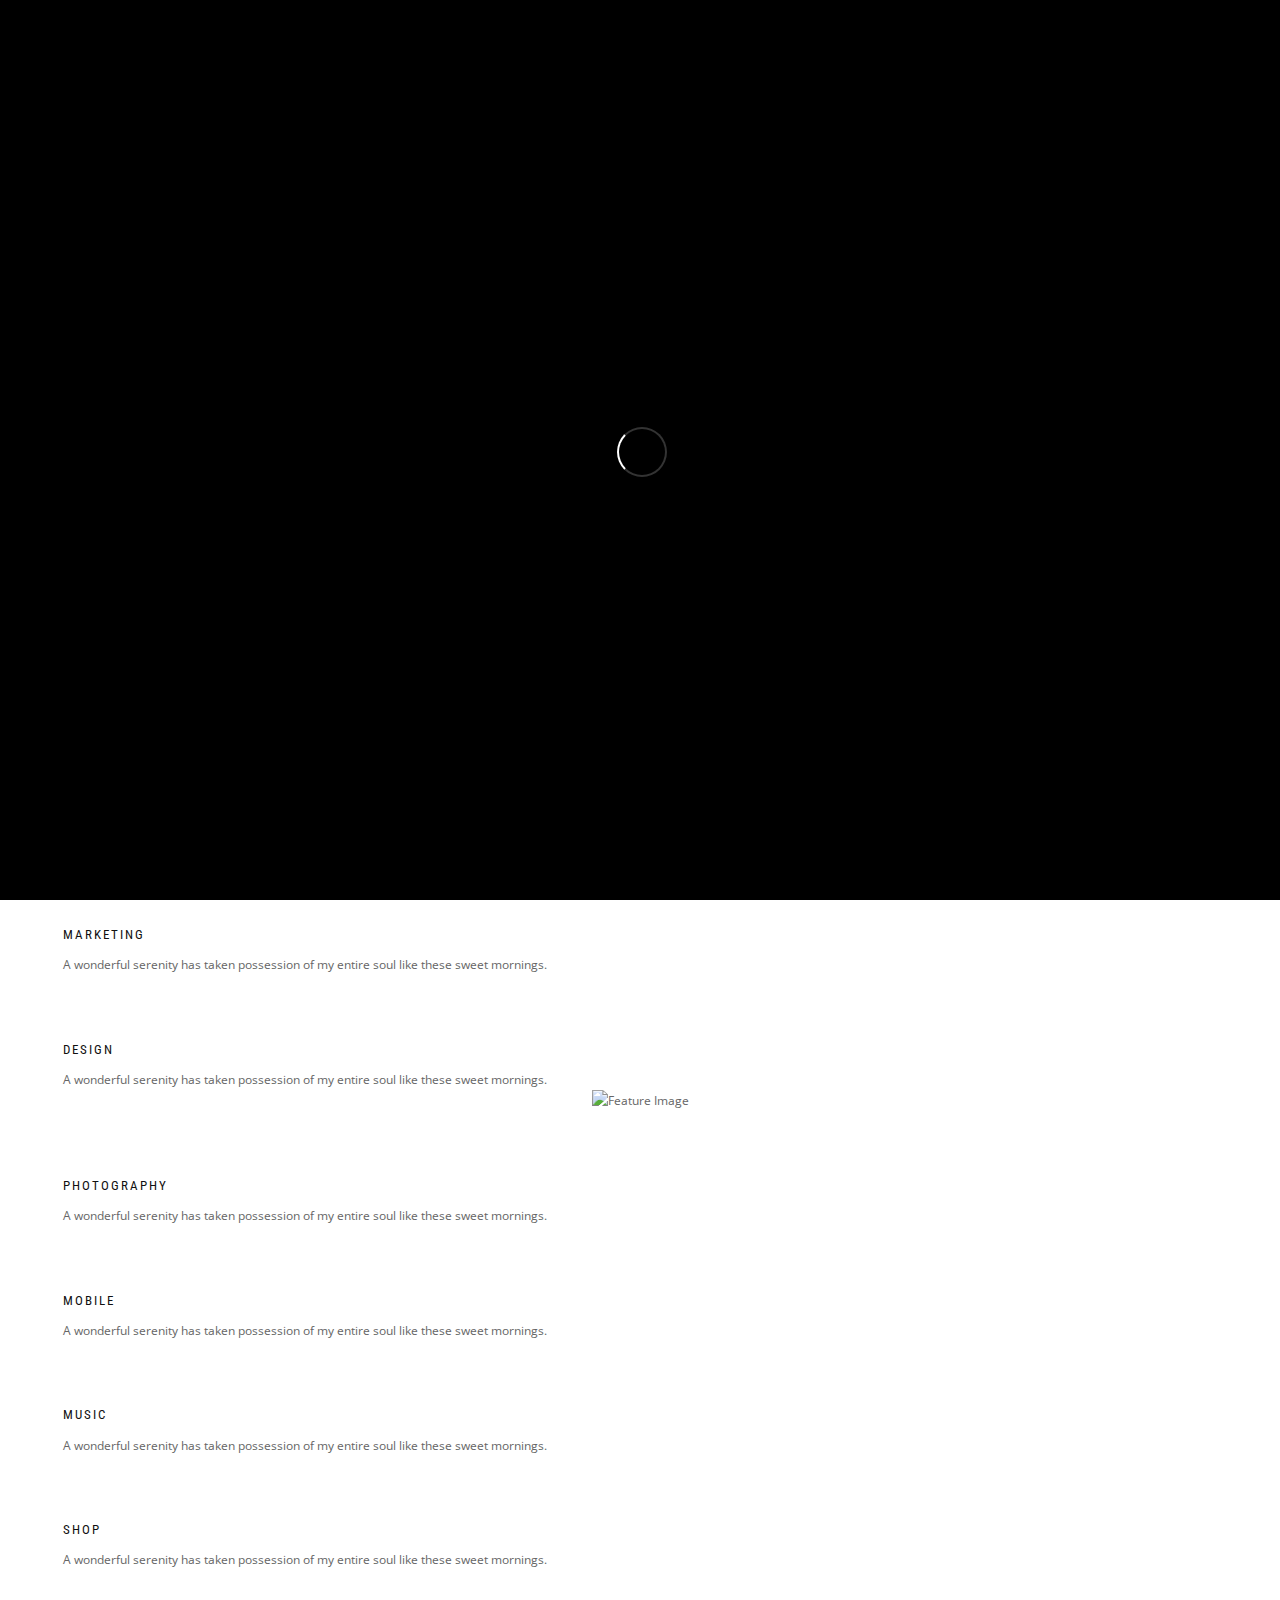
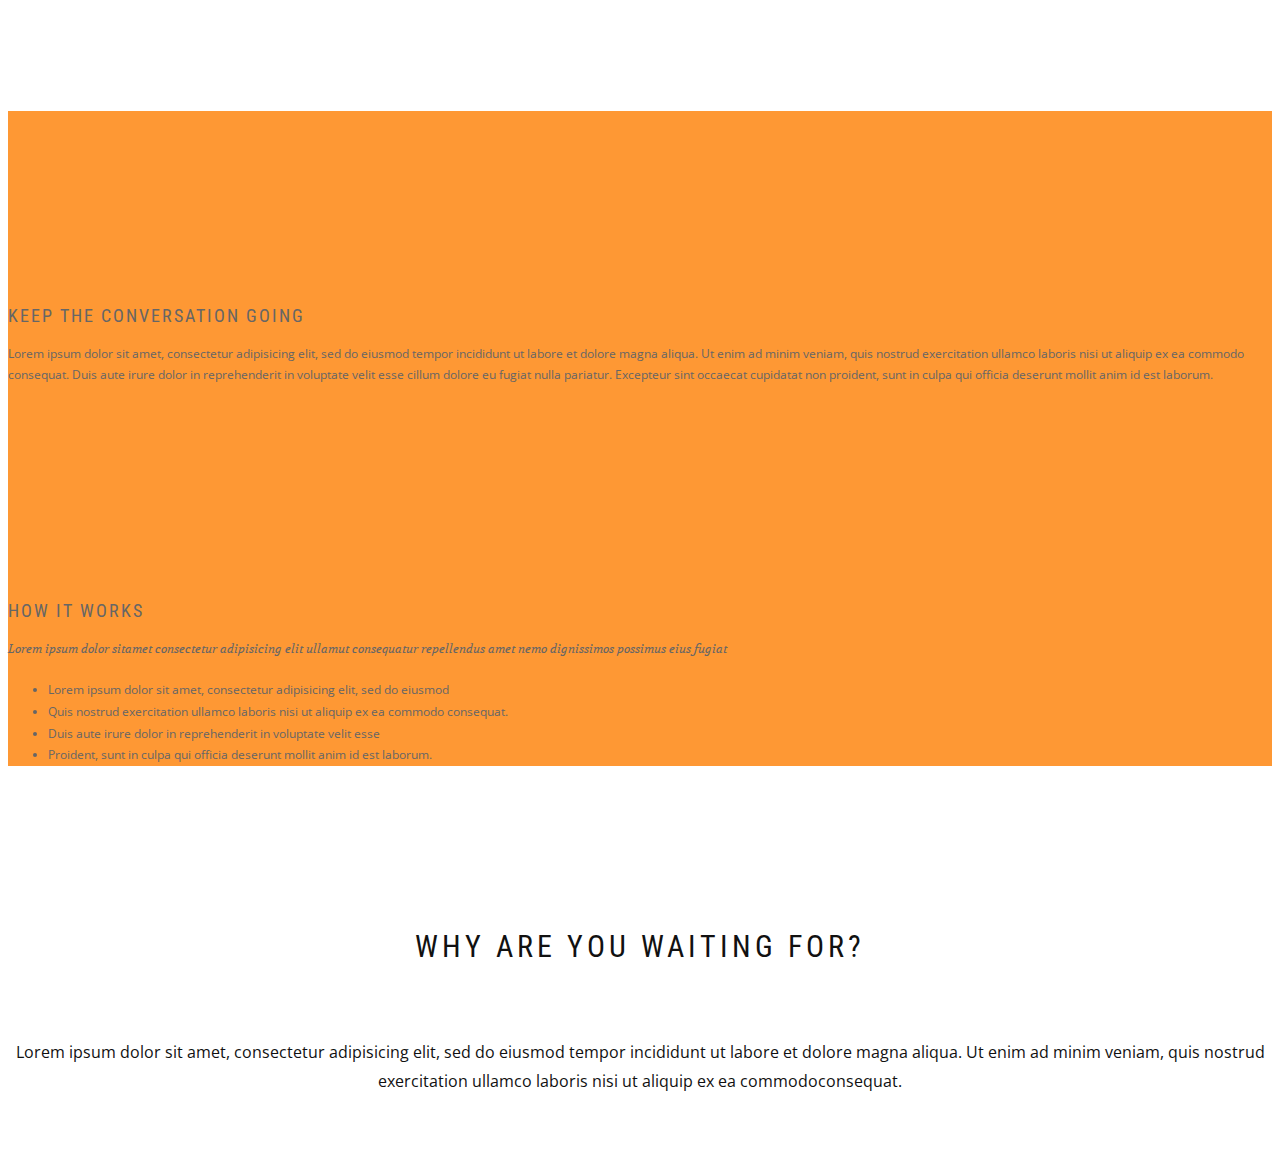
==== index.html @ 16efe8aa "Fix javascript errors and redirect to buying history" ====
<!DOCTYPE html>
<html lang="en-US" dir="ltr">
<head>
  <meta charset="utf-8">
  <meta http-equiv="X-UA-Compatible" content="IE=edge">
  <meta name="viewport" content="width=device-width, initial-scale=1">
  <title>Venture iO</title>

  <link href="assets/lib/bootstrap/dist/css/bootstrap.min.css" rel="stylesheet">
  <!-- Template specific stylesheets-->
  <link href="https://fonts.googleapis.com/css?family=Roboto+Condensed:400,700" rel="stylesheet">
  <link href="https://fonts.googleapis.com/css?family=Volkhov:400i" rel="stylesheet">
  <link href="https://fonts.googleapis.com/css?family=Open+Sans:300,400,600,700,800" rel="stylesheet">
  <link href="assets/lib/animate.css/animate.css" rel="stylesheet">
  <link href="assets/lib/components-font-awesome/css/font-awesome.min.css" rel="stylesheet">
  <link href="assets/lib/et-line-font/et-line-font.css" rel="stylesheet">
  <link href="assets/lib/flexslider/flexslider.css" rel="stylesheet">
  <link href="assets/lib/owl.carousel/dist/assets/owl.carousel.min.css" rel="stylesheet">
  <link href="assets/lib/owl.carousel/dist/assets/owl.theme.default.min.css" rel="stylesheet">
  <link href="assets/lib/magnific-popup/dist/magnific-popup.css" rel="stylesheet">
  <link href="assets/lib/simple-text-rotator/simpletextrotator.css" rel="stylesheet">
  <!-- Main stylesheet and color file-->
  <link href="assets/css/style.css" rel="stylesheet">
</head>
<body data-spy="scroll" data-target=".onpage-navigation" data-offset="60">
<main>
  <div class="page-loader">
    <div class="loader">Loading...</div>
  </div>
  <nav class="navbar navbar-custom navbar-fixed-top navbar-transparent" role="navigation">
    <div class="container">
      <div class="navbar-header">
        <button class="navbar-toggle" type="button" data-toggle="collapse" data-target="#custom-collapse"><span class="sr-only">Toggle navigation</span><span class="icon-bar"></span><span class="icon-bar"></span><span class="icon-bar"></span></button><a class="navbar-brand" href="index.html">TAC</a>
      </div>
      <div class="collapse navbar-collapse" id="custom-collapse">
        <ul class="nav navbar-nav navbar-right">
          <li class="dropdown"><a class="dropdown-toggle" href="buyingHistory.html">Login</a></li>
        </ul>
      </div>
    </div>
  </nav>
  <section class="home-section home-fade home-full-height bg-dark-60 landing-header" id="home">
    <div class="titan-caption">
      <div class="caption-content">
        <div class="container">
          <div class="font-alt mb-30 titan-title-size-4">The Awesome Company</div>
          <div class="font-alt">We are on the right track baby<br>We were born this way!</div>
          <div class="font-alt mt-30 download-btn"><a class="btn btn-border-w btn-circle" href="#"><i class="icon-download"></i> Download App</a></div>
          <div class="text-center app">
            <div class="btn-group mt-30"><a class="btn btn-border-w btn-circle" href="#"><i class="fa fa-android"></i> Play Store</a><a class="btn btn-border-w btn-circle" href="#"><i class="fa fa-apple"></i> App Store</a></div>
          </div>
        </div>
      </div>
    </div>
  </section>
  <div class="container">

  </div>
  <div class="main">
    <section class="module" id="alt-features">
      <div class="container">
        <div class="row">
          <div class="col-sm-6 col-sm-offset-3">
            <h2 class="module-title font-alt">Our features</h2>
            <div class="module-subtitle font-serif">A wonderful serenity has taken possession of my entire soul, like these sweet mornings of spring which I enjoy with my whole heart.</div>
          </div>
        </div>
        <div class="row">
          <div class="col-sm-6 col-md-3 col-lg-3">
            <div class="alt-features-item">
              <div class="alt-features-icon"><span class="icon-strategy"></span></div>
              <h3 class="alt-features-title font-alt">Branding</h3>A wonderful serenity has taken possession of my entire soul like these sweet mornings.
            </div>
            <div class="alt-features-item">
              <div class="alt-features-icon"><span class="icon-tools-2"></span></div>
              <h3 class="alt-features-title font-alt">Development</h3>A wonderful serenity has taken possession of my entire soul like these sweet mornings.
            </div>
            <div class="alt-features-item">
              <div class="alt-features-icon"><span class="icon-target"></span></div>
              <h3 class="alt-features-title font-alt">Marketing</h3>A wonderful serenity has taken possession of my entire soul like these sweet mornings.
            </div>
            <div class="alt-features-item">
              <div class="alt-features-icon"><span class="icon-tools"></span></div>
              <h3 class="alt-features-title font-alt">Design</h3>A wonderful serenity has taken possession of my entire soul like these sweet mornings.
            </div>
          </div>
          <div class="col-md-6 col-lg-6 hidden-xs hidden-sm">
            <div class="alt-services-image align-center"><img src="assets/images/landing/feature.png" alt="Feature Image"></div>
          </div>
          <div class="col-sm-6 col-md-3 col-lg-3">
            <div class="alt-features-item">
              <div class="alt-features-icon"><span class="icon-camera"></span></div>
              <h3 class="alt-features-title font-alt">Photography</h3>A wonderful serenity has taken possession of my entire soul like these sweet mornings.
            </div>
            <div class="alt-features-item">
              <div class="alt-features-icon"><span class="icon-mobile"></span></div>
              <h3 class="alt-features-title font-alt">Mobile</h3>A wonderful serenity has taken possession of my entire soul like these sweet mornings.
            </div>
            <div class="alt-features-item">
              <div class="alt-features-icon"><span class="icon-linegraph"></span></div>
              <h3 class="alt-features-title font-alt">Music</h3>A wonderful serenity has taken possession of my entire soul like these sweet mornings.
            </div>
            <div class="alt-features-item">
              <div class="alt-features-icon"><span class="icon-basket"></span></div>
              <h3 class="alt-features-title font-alt">Shop</h3>A wonderful serenity has taken possession of my entire soul like these sweet mornings.
            </div>
          </div>
        </div>
      </div>
    </section>
    <section class="colored">
      <div class="container">
        <div class="row landing-image-text">
          <div class="col-sm-6 col-sm-push-6"><img class="center-block" src="" alt=""></div>
          <div class="col-sm-6 col-sm-pull-6">
            <h2 class="font-alt">Keep the conversation going</h2>
            <p>Lorem ipsum dolor sit amet, consectetur adipisicing elit, sed do eiusmod tempor incididunt ut labore et dolore magna aliqua. Ut enim ad minim veniam, quis nostrud exercitation ullamco laboris nisi ut aliquip ex ea commodo consequat. Duis aute irure dolor in reprehenderit in voluptate velit esse cillum dolore eu fugiat nulla pariatur. Excepteur sint occaecat cupidatat non proident, sunt in culpa qui officia deserunt mollit anim id est laborum.</p>
          </div>
        </div>
        <div class="row landing-image-text">
          <div class="col-sm-6"><img class="center-block" src="" alt=""></div>
          <div class="col-sm-6">
            <h2 class="font-alt">How it works</h2>
            <p class="font-serif">Lorem ipsum dolor sitamet consectetur adipisicing elit ullamut consequatur repellendus amet nemo dignissimos possimus eius fugiat</p>
            <ul>
              <li>Lorem ipsum dolor sit amet, consectetur adipisicing elit, sed do eiusmod</li>
              <li>Quis nostrud exercitation ullamco laboris nisi ut aliquip ex ea commodo consequat.</li>
              <li>Duis aute irure dolor in reprehenderit in voluptate velit esse</li>
              <li>Proident, sunt in culpa qui officia deserunt mollit anim id est laborum.</li>
          </div>
        </div>
      </div>
    </section>
    <section class="module download pb-0">
      <div class="container text-center">
        <h2 class="module-title font-alt">Why are you waiting for?</h2>
        <div class="row">
          <div class="col-md-6 col-md-offset-3">
            <p class="module-subtitle">Lorem ipsum dolor sit amet, consectetur adipisicing elit, sed do eiusmod tempor incididunt ut labore et dolore magna aliqua. Ut enim ad minim veniam, quis nostrud exercitation ullamco laboris nisi ut aliquip ex ea commodoconsequat.</p>
          </div>
        </div>
      </div>
    </section>
  </div>
  <div class="scroll-up"><a href="#totop"><i class="fa fa-angle-double-up"></i></a></div>
</main>
<!--
JavaScripts
=============================================
-->
<script src="assets/lib/jquery/dist/jquery.js"></script>
<script src="assets/lib/bootstrap/dist/js/bootstrap.min.js"></script>
<script src="assets/lib/wow/dist/wow.js"></script>
<script src="assets/lib/jquery.mb.ytplayer/dist/jquery.mb.YTPlayer.js"></script>
<script src="assets/lib/isotope/dist/isotope.pkgd.js"></script>
<script src="assets/lib/imagesloaded/imagesloaded.pkgd.js"></script>
<script src="assets/lib/flexslider/jquery.flexslider.js"></script>
<script src="assets/lib/owl.carousel/dist/owl.carousel.min.js"></script>
<script src="assets/lib/smoothscroll.js"></script>
<script src="assets/lib/magnific-popup/dist/jquery.magnific-popup.js"></script>
<script src="assets/lib/simple-text-rotator/jquery.simple-text-rotator.min.js"></script>
<script src="assets/js/plugins.js"></script>
<script src="assets/js/main.js"></script>
<script src="assets/js/downloadButton.js"></script>
</body>
</html>
---- assets/css/style.css ----
/*--------------------------------------------------------------
	Common
--------------------------------------------------------------*/
html {
  overflow-y: scroll;
  overflow-x: hidden;
  -ms-overflow-style: scrollbar;
}

body {
  background: #fff;
  font: 400 12px/1.8 "Open Sans", sans-serif;
  color: #666;
  -webkit-font-smoothing: antialiased;
}

img {
  max-width: 100%;
  height: auto;
}

iframe {
  border: 0;
}

.align-center {
  text-align: center;
}

.align-left {
  text-align: left !important;
}

.position-relative {
  position: relative;
}

.leftauto {
  right: 0 !important;
  left: auto !important;
}

/* Transition elsements */
a,
.btn {
  transition: all 0.125s ease-in-out 0s;
}

.client-logo,
.gallery-caption,
.gallery-image:after,
.gallery-image img,
.price-table,
.team-detail,
.team-image:after,
.work-caption,
.work-image > img,
.work-image:after,
.post-thumbnail,
.post-video,
.post-images-slider {
  transition: all 0.3s ease-in-out 0s;
}

/* Reset box-shadow */
.btn,
.well,
.panel,
.progress,
.form-control,
.form-control:hover,
.form-control:focus,
.navbar-custom .dropdown-menu {
  box-shadow: none;
}

/* Reset border-radius */
.well,
.label,
.alert,
.progress,
.form-control,
.modal-content,
.panel-heading,
.panel-group .panel,
.nav-tabs > li > a,
.nav-pills > li > a {
  border-radius: 2px;
}

.pr-remove {
  /*vertical-align: middle !important;*/
  text-align: center;
}

.examples {
  border-radius: 2px;
  padding: 7px 5px;
  margin: 0 0 40px;
}

.examples.bg-dark {
  background: #333;
  border: 0;
}

.et-icons .box1 {
  border: 1px solid #e5e5e5;
  display: block;
  width: 25%;
  float: left;
  padding: 0;
  font-size: 13px;
  margin: -1px 0 0 -1px;
}

.et-icons .box1 > span {
  display: inline-block;
  border-right: 1px solid #e5e5e5;
  min-width: 60px;
  min-height: 60px;
  text-align: center;
  line-height: 60px;
  font-size: 28px;
  margin-right: 5px;
}

.fa-icons > div {
  padding: 0;
  border: 1px solid #e5e5e5;
  margin: -1px 0 0 -1px;
  font-size: 13px;
}

.fa-icons > div > i {
  display: inline-block;
  margin-right: 5px;
  min-width: 40px;
  min-height: 40px;
  border-right: 1px solid #f1f1f1;
  line-height: 40px;
  text-align: center;
  font-size: 14px;
}

.help-block ul {
  list-style: none;
  padding: 0;
  margin: 0;
}

/* Sections */
.navbar-custom + .main {
  margin-top: 50px;
}

.main {
  position: relative;
  background-color: #fff;
  z-index: 1;
}

.module,
.module-small {
  position: relative;
  padding: 140px 0;
  background-repeat: no-repeat;
  background-position: 50% 50%;
  background-size: cover;
}

/* Module header */
.module-small {
  padding: 70px 0;
}

.module-extra-small {
  padding: 25px 0px;
}

.module-medium {
  padding: 75px 0px;
}

.holder-w {
  position: relative;
  display: table-cell;
  vertical-align: middle;
  height: 1px;
  width: 50%;
}

.holder-w:before {
  border-top: 1px solid #eaeaea;
  position: relative;
  display: block;
  content: "";
  top: 1px;
  height: 1px;
  width: 100%;
}

/* Sections dividers */
.divider-w {
  border-top: 1px solid #eaeaea;
  margin: 0;
}

.divider-d {
  border-top: 1px solid #202020;
  margin: 0;
}

/* Half-image */
.side-image {
  position: absolute;
  height: 100%;
  background-repeat: no-repeat;
  background-position: 50% 50%;
  background-size: cover;
}

.side-image-text {
  background: #fff;
  border-top: 1px solid #e5e5e5;
  border-bottom: 1px solid #e5e5e5;
  padding: 140px 60px 140px;
}

/* Dark background */
.bg-dark,
.bg-dark-30,
.bg-dark-60,
.bg-dark-90,
.bg-dark .module-title,
.bg-dark-30 .module-title,
.bg-dark-60 .module-title,
.bg-dark-90 .module-title,
.bg-dark .module-subtitle,
.bg-dark-30 .module-subtitle,
.bg-dark-60 .module-subtitle,
.bg-dark-90 .module-subtitle,
.bg-dark .alt-module-subtitle h5,
.bg-dark-30 .alt-module-subtitle h5,
.bg-dark-60 .alt-module-subtitle h5,
.bg-dark-90 .alt-module-subtitle h5 {
  color: #fff;
}

.bg-dark {
  background: #111;
}

.bg-dark-30:before {
  position: absolute;
  background: rgba(2, 2, 2, 0.4);
  content: " ";
  height: 100%;
  width: 100%;
  left: 0;
  top: 0;
}

.bg-dark-60:before {
  position: absolute;
  background: rgba(34, 34, 34, 0.8);
  content: " ";
  height: 100%;
  width: 100%;
  left: 0;
  top: 0;
}

.bg-dark-90:before {
  position: absolute;
  background: rgba(34, 34, 34, 0.9);
  content: " ";
  height: 100%;
  width: 100%;
  left: 0;
  top: 0;
}

.bg-gradient:before {
  position: absolute;
  background: url([data-uri]);
  /* FF3.6+ */
  /* Chrome,Safari4+ */
  /* Chrome10+,Safari5.1+ */
  /* Opera 11.10+ */
  /* IE10+ */
  background: linear-gradient(to bottom, rgba(40, 115, 113, 0.57) 25%, rgba(115, 54, 31, 0.67) 75%);
  /* W3C */
  filter: progid:DXImageTransform.Microsoft.gradient( startColorstr='#00ffffff', endColorstr='#000000',GradientType=0 );
  /* IE6-8 */
  content: " ";
  height: 100%;
  width: 100%;
  left: 0;
  top: 0;
}

.bg-light {
  background: #f6f6f6;
}

.parallax-bg {
  background-attachment: fixed;
  background-size: cover;
}

/* Vertical margin, padding */
.p-0 {
  padding: 0 !important;
}

.pt-0 {
  padding-top: 0 !important;
}

.pt-10 {
  padding-top: 10px !important;
}

.pt-20 {
  padding-top: 20px !important;
}

.pt-30 {
  padding-top: 30px !important;
}

.pt-40 {
  padding-top: 40px !important;
}

.pt-50 {
  padding-top: 50px !important;
}

.pt-140 {
  padding-top: 140px !important;
}

.pb-0 {
  padding-bottom: 0 !important;
}

.pb-10 {
  padding-bottom: 10px !important;
}

.pb-20 {
  padding-bottom: 20px !important;
}

.pb-30 {
  padding-bottom: 30px !important;
}

.pb-40 {
  padding-bottom: 40px !important;
}

.pb-50 {
  padding-bottom: 50px !important;
}

.pb-140 {
  padding-bottom: 140px !important;
}

.m-0 {
  margin: 0 !important;
}

.mt-0 {
  margin-top: 0 !important;
}

.mt-10 {
  margin-top: 10px !important;
}

.mt-20 {
  margin-top: 20px !important;
}

.mt-30 {
  margin-top: 30px !important;
}

.mt-40 {
  margin-top: 40px !important;
}

.mt-50 {
  margin-top: 50px !important;
}

.mt-60 {
  margin-top: 60px !important;
}

.mt-70 {
  margin-top: 70px !important;
}

.mt-80 {
  margin-top: 80px !important;
}

.mb-0 {
  margin-bottom: 0 !important;
}

.mb-10 {
  margin-bottom: 10px !important;
}

.mb-20 {
  margin-bottom: 20px !important;
}

.mb-30 {
  margin-bottom: 30px !important;
}

.mb-40 {
  margin-bottom: 40px !important;
}

.mb-50 {
  margin-bottom: 50px !important;
}

.mb-60 {
  margin-bottom: 60px !important;
}

.mb-70 {
  margin-bottom: 70px !important;
}

.mb-80 {
  margin-bottom: 80px !important;
}

@media only screen and (max-width: 991px) {
  .mt-sm-0 {
    margin-top: 0 !important;
  }
  .mt-sm-10 {
    margin-top: 10px !important;
  }
  .mt-sm-20 {
    margin-top: 20px !important;
  }
  .mt-sm-30 {
    margin-top: 30px !important;
  }
  .mt-sm-40 {
    margin-top: 40px !important;
  }
  .mt-sm-50 {
    margin-top: 50px !important;
  }
  .mt-sm-60 {
    margin-top: 60px !important;
  }
  .mt-sm-70 {
    margin-top: 70px !important;
  }
  .mt-sm-80 {
    margin-top: 80px !important;
  }
  .mb-sm-0 {
    margin-bottom: 0 !important;
  }
  .mb-sm-10 {
    margin-bottom: 10px !important;
  }
  .mb-sm-20 {
    margin-bottom: 20px !important;
  }
  .mb-sm-30 {
    margin-bottom: 30px !important;
  }
  .mb-sm-40 {
    margin-bottom: 40px !important;
  }
  .mb-sm-50 {
    margin-bottom: 50px !important;
  }
  .mb-sm-60 {
    margin-bottom: 60px !important;
  }
  .mb-sm-70 {
    margin-bottom: 70px !important;
  }
  .mb-sm-80 {
    margin-bottom: 80px !important;
  }
}

@media only screen and (max-width: 767px) {
  .mt-xs-0 {
    margin-top: 0 !important;
  }
  .mt-xs-10 {
    margin-top: 10px !important;
  }
  .mt-xs-20 {
    margin-top: 20px !important;
  }
  .mt-xs-30 {
    margin-top: 30px !important;
  }
  .mt-xs-40 {
    margin-top: 40px !important;
  }
  .mt-xs-50 {
    margin-top: 50px !important;
  }
  .mt-xs-60 {
    margin-top: 60px !important;
  }
  .mt-xs-70 {
    margin-top: 70px !important;
  }
  .mt-xs-80 {
    margin-top: 80px !important;
  }
  .mb-xs-0 {
    margin-bottom: 0 !important;
  }
  .mb-xs-10 {
    margin-bottom: 10px !important;
  }
  .mb-xs-20 {
    margin-bottom: 20px !important;
  }
  .mb-xs-30 {
    margin-bottom: 30px !important;
  }
  .mb-xs-40 {
    margin-bottom: 40px !important;
  }
  .mb-xs-50 {
    margin-bottom: 50px !important;
  }
  .mb-xs-60 {
    margin-bottom: 60px !important;
  }
  .mb-xs-70 {
    margin-bottom: 70px !important;
  }
  .mb-xs-80 {
    margin-bottom: 80px !important;
  }
}

/* Scroll to top */
.scroll-up {
  position: fixed;
  display: none;
  bottom: 7px;
  right: 7px;
  z-index: 999;
}

.scroll-up a {
  background: #fff;
  display: block;
  height: 30px;
  width: 30px;
  text-align: center;
  line-height: 28px;
  font-size: 20px;
  color: #000;
  opacity: 0.6;
  border-radius: 15px;
}

.scroll-up a:hover,
.scroll-up a:active {
  opacity: 1;
  color: #000;
  font-size: 30px;
}

/* Video */
.video-controls-box {
  position: absolute !important;
  bottom: 40px;
  left: 0;
  width: 100%;
  z-index: 1;
}

.video-controls-box a {
  display: inline-block;
  color: #fff;
  margin: 0 5px 0 0;
}

/* Landing Page */
.landing-reason:before {
  position: absolute;
  content: " ";
  width: 100%;
  height: 100%;
  left: 0;
  top: 0;
  background-color: rgba(66, 26, 107, 0.9);
}

.landing-reason {
  color: #fff;
  font-size: 13px;
}

.landing-image-text {
  padding-top: 70px;
  padding-bottom: 0px;
}

.landing-image-text h2 {
  margin-top: 100px;
  margin-bottom: 15px;
}

.landing-screenshot:before {
  position: absolute;
  content: " ";
  width: 100%;
  height: 100%;
  left: 0;
  top: 0;
  background-color: rgba(0, 138, 177, 0.8);
}

.alert i {
  margin-right: 5px;
}

/*--------------------------------------------------------------
	Buttons
--------------------------------------------------------------*/
.btn {
  border-radius: 0;
  font-family: "Roboto Condensed", sans-serif;
  text-transform: uppercase;
  letter-spacing: 2px;
  font-size: 11px;
  padding: 8px 37px;
}

.btn.active.focus,
.btn.active:focus,
.btn.focus,
.btn:active.focus,
.btn:active:focus,
.btn:focus {
  outline: 0;
}

.btn.btn-round {
  border-radius: 2px;
}

.btn.btn-circle {
  border-radius: 30px;
}

.btn.btn-w {
  background: rgba(255, 255, 255, 0.8);
  color: #111;
}

.btn.btn-w:hover,
.btn.btn-w:focus {
  background: white;
  color: #111;
}

.btn.btn-g {
  background: #e5e5e5;
  color: #111;
}

.btn.btn-g:hover,
.btn.btn-g:focus {
  background: #d8d8d8;
  color: #111;
}

.btn.btn-border-w {
  background: transparent;
  border: 1px solid rgba(255, 255, 255, 0.75);
  color: #fff;
}

.btn.btn-border-w:hover,
.btn.btn-border-w:focus {
  background: #fff;
  border-color: transparent;
  color: #111;
}

.btn.btn-d {
  background: rgba(17, 17, 17, 0.8);
  color: #fff;
}

.btn.btn-d:hover,
.btn.btn-d:focus {
  background: #111111;
}

.btn.btn-b {
  background: #111111;
  color: #fff;
}

.btn.btn-b:hover,
.btn.btn-b:focus {
  background: rgba(17, 17, 17, 0.8);
}

.btn-border-d {
  background: transparent;
  border: 1px solid #111111;
  color: #111;
}

.btn.btn-border-d:hover,
.btn.btn-border-d:focus {
  background: #111111;
  color: #fff;
}

.btn.btn-font-w {
  background: rgba(255, 255, 255, 0.8);
  color: #fff;
}

.btn.btn-font-w:hover {
  background: #fff;
  color: #111;
}

/* Buttons size */
.btn.btn-lg {
  padding: 12px 45px;
  font-size: 13px;
}

.btn.btn-sm {
  padding: 6px 25px;
  font-size: 10px;
  letter-spacing: 1px;
}

.btn.btn-xs {
  padding: 4px 19px;
  font-size: 10px;
  letter-spacing: 0;
}

.btn-list .btn {
  margin: 5px 0;
}

.search-btn {
  position: absolute;
  background: transparent;
  border: none;
  overflow: hidden;
  top: 50%;
  right: 1px;
  width: 42px;
  height: 40px;
  line-height: 38px;
  font-size: 14px;
  outline: none;
  color: #999;
  margin-top: -20px;
}

.image-button {
  margin: 0px 5px;
}

/*--------------------------------------------------------------
	Forms
--------------------------------------------------------------*/
/* Selection */
::-moz-selection {
  background: #000;
  color: #fff;
}

::-webkit-selection {
  background: #000;
  color: #fff;
}

::selection {
  background: #000;
  color: #fff;
}

/* Forms common style */
.form-control {
  font-family: "Roboto Condensed", sans-serif;
  text-transform: uppercase;
  letter-spacing: 2px;
  font-size: 11px;
  height: 33px;
  border: 1px solid #EAEAEA;
  border-radius: 2px;
  transition: all 0.4s ease-in-out 0s;
}

.form-control:focus {
  border-color: #CACACA;
}

/* Forms size */
.input-lg,
.form-horizontal .form-group-lg .form-control {
  height: 43px;
  font-size: 13px;
}

.input-sm, .form-horizontal .form-group-sm .form-control {
  height: 29px;
  font-size: 10px;
}

.rqst-form {
  margin-top: 27px;
}

.rqst-form .btn {
  margin-top: 5px;
}

.input-group-addon {
  border: 1px solid #e4e4e4 !important;
}

/*--------------------------------------------------------------
	Typography
--------------------------------------------------------------*/
a {
  color: #111;
}

a:hover, a:focus {
  text-decoration: none;
  color: #aaa;
  outline: 0;
}

.bg-dark a {
  color: #aaa;
}

.bg-dark a:hover, .bg-dark a:focus {
  color: #fff;
}

h1, h2, h3, h4, h5, h6 {
  line-height: 1.4;
  font-weight: 400;
}

p, ol, ul, blockquote {
  margin: 0 0 20px;
}

blockquote {
  border: 0;
  font-style: italic;
  font-size: 15px;
  padding: 0;
}

.font-alt {
  font-family: "Roboto Condensed", sans-serif;
  text-transform: uppercase;
  letter-spacing: 2px;
}

.font-serif {
  font-family: Volkhov, "Times New Roman", sans-serif;
  font-style: italic;
}

.large-text {
  font-size: 24px !important;
}

.rotate {
  text-shadow: none !important;
}

.module-title {
  position: relative;
  letter-spacing: 4px;
  text-align: center;
  font-weight: 400;
  font-size: 30px;
  color: #111;
  margin: 0 0 70px;
}

.module-subtitle {
  text-align: center;
  font-size: 16px;
  color: #111;
  margin-bottom: 70px;
}

.module-icon {
  text-align: center;
  font-size: 32px;
  margin-bottom: 20px;
}

.module-title + .module-subtitle {
  margin-top: -35px;
}

/* Restaurant module header */
.alt-module-subtitle {
  display: table;
}

.alt-module-subtitle h5 {
  display: table-cell;
  white-space: pre;
  padding: 0 8px;
  color: #111;
}

/* Finance case study header */
.finance-image-content {
  border: 1px solid #e5e5e5;
  padding: 60px 0px;
}

.finance-image-content .module-title {
  margin-bottom: 20px;
}

.finance-image-content .alt-features-item {
  margin-top: 40px;
}

/* Landing Page */
.landing-reason .module-title {
  color: #e6af4b;
}

.landing-reason .module-title + .module-subtitle {
  margin-top: -60px;
  margin-bottom: 40px;
}

.free-trial {
  background-color: rgba(88, 20, 158, 0.9);
  color: #FFFFFF;
}

.free-trial .color-golden {
  color: #e6af4b;
}

/*  Special Portfolio Page  */
.special-portfolio-header-title {
  border: 1px solid rgba(255, 255, 255, 0.7);
  font-size: 50px;
  padding: 40px 0px;
  letter-spacing: 8px;
}

/*--------------------------------------------------------------
	Slider & Carousel
--------------------------------------------------------------*/
/* -------------------------------------------------------------------
General Styles - FlexSlider
------------------------------------------------------------------- */
.flex-direction-nav a,
.flex-control-nav > li > a {
  transition: all 0.3s ease-in-out 0s;
}

.flex-direction-nav a {
  position: absolute;
  display: block;
  height: 100%;
  width: 50%;
  top: 0;
  z-index: 10;
  overflow: hidden;
  opacity: 0;
  margin: 0;
}

.flex-direction-nav .flex-prev {
  opacity: 0;
  left: 0;
  cursor: url(../images/prev-light.png), e-resize;
}

.flex-direction-nav .flex-next {
  opacity: 0;
  right: 0;
  cursor: url(../images/next-light.png), e-resize;
}

.flex-control-nav {
  position: absolute;
  width: auto;
  left: 50%;
  bottom: 20px;
  z-index: 11;
  text-align: center;
  -webkit-transform: translateX(-50%);
  -ms-transform: translateX(-50%);
  transform: translateX(-50%);
}

.flex-control-nav > li {
  display: inline-block;
  margin: 5px 3px;
}

.flex-control-nav > li > a {
  background: transparent;
  border: 1px solid #fff;
  display: block;
  height: 6px;
  width: 6px;
  border-radius: 6px;
}

.flex-control-nav > li > a:hover,
.flex-control-nav > li > a.flex-active {
  background: #fff;
}

/* -------------------------------------------------------------------
Hero Slider
------------------------------------------------------------------- */
.hero-slider {
  margin: 0 !important;
}

.hero-slider .slides > li {
  display: none;
  -webkit-backface-visibility: hidden;
}

.hero-slider,
.hero-slider .flex-viewport {
  height: 100% !important;
  width: 100%;
  padding: 0;
  margin: 0;
}

.hero-slider .slides {
  height: 100% !important;
  transition-delay: 1s;
}

.hero-slider .flex-direction-nav a {
  width: 15%;
}

.hero-slider .slides li {
  background-size: cover;
  background-position: center center;
  background-repeat: no-repeat;
  height: 100% !important;
  width: 100%;
  padding: 0;
  margin: 0;
  -webkit-background-size: cover;
  -moz-background-size: cover;
  -o-background-size: cover;
}

/* Caption */
.titan-caption {
  position: relative;
  display: table;
  height: 100%;
  width: 70%;
  margin: 0 auto;
}

.titan-caption {
  position: relative;
  display: table;
  height: 100%;
  width: 100%;
  margin: 0 auto;
}

.caption-content {
  display: table-cell;
  vertical-align: middle;
  text-align: center;
}

/*
Photography Page Slider
*/
.photography-page .image-caption {
  bottom: 20px;
  position: absolute;
  width: 35%;
}

.photography-page .image-caption .caption-text {
  font-size: 24px;
  text-transform: capitalize;
  letter-spacing: 1px;
}

.photography-page .flex-control-nav {
  left: 80%;
  bottom: 20px;
  z-index: 11;
}

/* -------------------------------------------------------------------
General Styles - Owlcarousel
------------------------------------------------------------------- */
.owl-controls {
  margin-top: 40px;
}

.owl-pagination div {
  display: inline-block;
}

.owl-controls .owl-page span {
  background: transparent;
  border: 1px solid #111;
  display: block;
  height: 6px;
  width: 6px;
  margin: 0 3px 5px;
  border-radius: 6px;
  transition: all 0.3s ease-in-out 0s;
}

.owl-controls .owl-page.active span,
.owl-controls.clickable .owl-page:hover span {
  background: #111;
}

.owl-controls .owl-buttons > div {
  display: inline-block;
  margin: 5px;
  font-size: 14px;
  color: #111;
}

/*--------------------------------------------------------------
	Preloader
--------------------------------------------------------------*/
.page-loader {
  position: fixed;
  background: #000;
  bottom: 0;
  right: 0;
  left: 0;
  top: 0;
  z-index: 9998;
}

.loader {
  position: absolute;
  border-left: 2px solid #ffffff;
  border-top: 2px solid rgba(255, 255, 255, 0.2);
  border-right: 2px solid rgba(255, 255, 255, 0.2);
  border-bottom: 2px solid rgba(255, 255, 255, 0.2);
  height: 46px;
  width: 46px;
  left: 50%;
  top: 50%;
  margin: -23px 0 0 -23px;
  text-indent: -9999em;
  font-size: 10px;
  z-index: 9999;
  -webkit-animation: load 0.8s infinite linear;
  -moz-animation: load 0.8s infinite linear;
  ms-animation: load 0.8s infinite linear;
  o-animation: load 0.8s infinite linear;
  animation: load 0.8s infinite linear;
}

.loader,
.loader:after {
  border-radius: 50%;
  width: 46px;
  height: 46px;
}

@-webkit-keyframes load {
  0% {
    -webkit-transform: rotate(0deg);
    transform: rotate(0deg);
  }
  100% {
    -webkit-transform: rotate(360deg);
    transform: rotate(360deg);
  }
}

@keyframes load {
  0% {
    -webkit-transform: rotate(0deg);
    transform: rotate(0deg);
  }
  100% {
    -webkit-transform: rotate(360deg);
    transform: rotate(360deg);
  }
}

/*--------------------------------------------------------------
	Navbar
--------------------------------------------------------------*/
.navbar-custom {
  background-color: rgba(10, 10, 10, 0.3);
  border: 0;
  border-radius: 0;
  z-index: 1000;
  font-family: "Roboto Condensed", sans-serif;
  text-transform: uppercase;
  letter-spacing: 3px;
  font-size: 11px;
  transition: background, padding 0.4s ease-in-out 0s;
}

.navbar a {
  transition: color 0.125s ease-in-out 0s;
}

.navbar-custom .dropdown-menu {
  background: rgba(26, 26, 26, 0.9);
  border-radius: 0;
  border: 0;
  padding: 0;
  box-shadow: none;
}

.navbar-custom .navbar-brand {
  letter-spacing: 4px;
  font-weight: 400;
  font-size: 22px;
  color: #fff;
}

.navbar-custom .nav li > a {
  position: relative;
  color: rgba(255, 255, 255, 0.7);
}

.navbar-custom .dropdown-menu > li > a {
  border-bottom: 1px solid rgba(73, 71, 71, 0.15) !important;
  padding: 11px 15px;
  letter-spacing: 2px;
  color: #999;
}

.navbar-custom .dropdown-menu .dropdown-menu {
  border-left: 1px solid rgba(73, 71, 71, 0.15);
  left: 100%;
  right: auto;
  top: 0;
  margin-top: 0;
}

.navbar-custom .dropdown-menu.left-side .dropdown-menu {
  border: 0;
  border-right: 1px solid rgba(73, 71, 71, 0.15);
  right: 100%;
  left: auto;
}

.navbar-custom .nav > li > a:focus,
.navbar-custom .nav > li > a:hover,
.navbar-custom .nav .open > a,
.navbar-custom .nav .open > a:focus,
.navbar-custom .nav .open > a:hover,
.navbar-custom .dropdown-menu > li > a:focus,
.navbar-custom .dropdown-menu > li > a:hover {
  background: none;
  color: #fff;
}

.navbar-custom .dropdown-menu > li > a:hover {
  background: rgba(255, 255, 255, 0.1) !important;
}

.navbar-custom .dropdown-toggle:after {
  position: absolute;
  display: block;
  right: 0;
  top: 50%;
  margin-top: -6px;
  font: normal normal normal 14px/1 FontAwesome;
  font-size: 9px;
  content: "\f107";
  text-rendering: auto;
  -webkit-font-smoothing: antialiased;
  -moz-osx-font-smoothing: grayscale;
}

.navbar-custom .navbar-toggle .icon-bar {
  background: #fff;
}

.dropdown-menu {
  min-width: 180px;
  font-size: 11px;
}

.home-section {
  position: relative;
  background-color: #fff;
  background-repeat: no-repeat;
  background-position: center center;
  width: 100%;
  z-index: 0;
  background-size: cover;
}

.titan-title-size-1 {
  letter-spacing: 4px;
  font-size: 15px;
}

.titan-title-size-2 {
  line-height: 1.3;
  letter-spacing: 3px;
  font-size: 18px;
  opacity: .8;
}

.titan-title-size-3 {
  letter-spacing: 16px;
  font-size: 46px;
}

.titan-title-size-4 {
  letter-spacing: 24px;
  font-weight: 400;
  font-size: 48px;
}

/* Agency Page Header */
.agency-page-header:before {
  background: transparent;
}

/* About us Page Header */
.about-page-header:before {
  background: rgba(2, 2, 2, 0.2);
}

/* Service Page Header */
.service-page-header:before {
  background: rgba(2, 2, 2, 0.1);
}

/* Pricing Page Header */
.pricing-page-header {
  background-position: 40% 14%;
  background-repeat: no-repeat;
}

.pricing-page-header:before {
  background: rgba(2, 2, 2, 0.6);
}

/* Gallery Page Header */
.gallery-page-header {
  background-position: 50% 0%;
  background-repeat: no-repeat;
}

.gallery-page-header:before {
  background: rgba(2, 2, 2, 0.2);
}

/* Contact Page Header */
.contact-page-header {
  background-position: 13% 45%;
  background-repeat: no-repeat;
}

.contact-page-header:before {
  background: rgba(2, 2, 2, 0.5);
}

/* FAQ Page Header */
.faq-page-header:before {
  background: rgba(2, 2, 2, 0.15);
}

/* Blog Page Header */
.blog-page-header {
  background-position: 50% 24%;
  background-repeat: no-repeat;
}

.blog-page-header:before {
  background: rgba(2, 2, 2, 0.3);
}

/* Restaurant menu Page Header */
.restaurant-menu-bg:before {
  background: rgba(2, 2, 2, 0.4);
}

.restaurant-page-header:before {
  background: rgba(0, 0, 0, 0.45);
}

.restaurant-image-overlay:before {
  background-color: rgba(2, 2, 2, 0.25);
}

/* Portfolio Page Header */
.portfolio-page-header {
  background-position: 50% 50%;
}

.portfolio-page-header:before {
  background: rgba(45, 45, 45, 0.45);
}

/* Landing Page Header */
.landing-header:before {
  position: absolute;
  background: linear-gradient(to bottom, rgba(0, 138, 177, 0.80) 0%, rgba(254, 126, 1, 0.8) 80%);
  content: " ";
  height: 100%;
  width: 100%;
  left: 0;
  top: 0;
}

.banner-img {
  margin-top: -145px;
}

.shop-page-header:before {
  background: rgba(34, 34, 34, 0.3);
}

/*--------------------------------------------------------------
	Footer
--------------------------------------------------------------*/
.footer {
  padding: 10px 0;
}

.footer .copyright {
  margin: 0;
}

.footer .footer-social-links {
  text-align: right;
}

.footer .footer-social-links a {
  display: inline-block;
  padding: 0 6px;
}

/* -------------------------------------------------------------
Google map
------------------------------------------------------------- */
#map-section {
  position: relative;
  height: 450px;
  width: 100%;
}

#map {
  height: 100%;
  width: 100%;
}

#map img {
  max-width: none;
}

/*--------------------------------------------------------------
	Services & Features
--------------------------------------------------------------*/
.features-item {
  margin: 20px 0;
  text-align: center;
}

.features-icon,
.alt-features-icon {
  line-height: 1.2;
  font-size: 42px;
  color: #111;
}

.features-title,
.alt-features-title {
  text-transform: uppercase;
  letter-spacing: 2px;
  font-weight: 400;
  font-size: 14px;
  color: #111;
  margin: 16px 0 15px;
}

.alt-features-item {
  position: relative;
  padding-left: 55px;
  margin: 65px 0 0 0;
}

.alt-features-icon {
  position: absolute;
  height: 40px;
  width: 40px;
  left: 0;
  top: 0;
  text-align: center;
  line-height: 40px;
  font-size: 28px;
}

.alt-features-title {
  font-size: 13px;
  margin: 0 0 10px;
}

/* Content box */
.content-box {
  margin: 20px 0;
  text-align: center;
}

.content-box-title {
  font-weight: 400;
  font-size: 18px;
  color: #111;
  margin: 16px 0 15px;
}

/*--------------------------------------------------------------
	Team
--------------------------------------------------------------*/
.team-item {
  position: relative;
  text-align: center;
}

.team-image {
  position: relative;
  overflow: hidden;
}

.team-image img {
  width: 100%;
}

.team-image:after {
  position: absolute;
  background: transparent;
  content: " ";
  display: block;
  height: 100%;
  width: 100%;
  top: 0;
  left: 0;
  z-index: 1;
}

.team-detail {
  position: absolute;
  width: 100%;
  opacity: 0;
  bottom: 100%;
  left: 0;
  z-index: 2;
  text-align: center;
  font-size: 12px;
  color: #aaa;
  padding: 20px;
}

.team-detail h5 {
  font-size: 16px;
}

.team-detail p {
  font-size: 14px;
}

.team-social a {
  display: inline-block;
  color: #aaa;
  padding: 5px 6px;
}

.team-social a:hover {
  color: #FFF;
}

.team-descr {
  margin: 20px 0 0;
}

.team-name {
  font-size: 14px;
  color: #111;
}

.team-role {
  font-size: 11px;
  color: #aaa;
}

.team-item:hover .team-image:after {
  background: rgba(0, 0, 0, 0.6);
}

.team-item:hover .team-detail {
  opacity: 1;
  bottom: 50%;
  -webkit-transform: translateY(50%);
  -ms-transform: translateY(50%);
  transform: translateY(50%);
}

/*--------------------------------------------------------------
	Restaurant Menu
--------------------------------------------------------------*/
.menu {
  border-bottom: 1px dotted #e5e5e5;
  padding: 0 0 10px;
  margin: 0 0 20px;
}

.menu-title,
.menu-price {
  margin: 0 0 10px;
  font-size: 14px;
  color: #111;
}

.menu-price-detail {
  position: relative;
  text-align: right;
}

/*--------------------------------------------------------------
	Price Table
--------------------------------------------------------------*/
.price-table {
  background: #fff;
  border: 1px solid #eaeaea;
  padding: 25px 20px;
  margin: 15px 0 30px;
  border-radius: 2px;
  text-align: center;
}

.price-table:hover {
  border-color: #CACACA;
}

.price-table.best {
  margin: 0 0 30px;
}

.price-table .small {
  margin: 0;
}

.borderline {
  position: relative;
  background: #eaeaea;
  display: block;
  height: 1px;
  width: 100%;
  margin: 20px 0 15px;
}

.borderline:before {
  position: absolute;
  background: #eaeaea;
  content: "";
  bottom: -7px;
  left: 50%;
  height: 14px;
  width: 14px;
  -webkit-transform: rotate(45deg);
  -moz-transform: rotate(45deg);
  -ms-transform: rotate(45deg);
  -o-transform: rotate(45deg);
  margin-left: -7px;
}

.borderline:after {
  position: absolute;
  background: #fff;
  content: "";
  bottom: -5px;
  left: 50%;
  height: 16px;
  width: 16px;
  -webkit-transform: rotate(45deg);
  -moz-transform: rotate(45deg);
  -ms-transform: rotate(45deg);
  -o-transform: rotate(45deg);
  margin-left: -8px;
}

.price-table h4 {
  color: #111;
  margin: 0;
}

.price-table p.price {
  font-size: 60px;
  color: #111;
  padding: 0;
  margin: 0 0 0 -10px;
}

.price-table p.price span {
  display: inline-block;
  vertical-align: top;
  font-size: 16px;
  padding-top: 25px;
}

.price-details {
  list-style: none;
  padding: 0;
  margin: 0 0 23px;
}

.price-details li {
  padding: 7px 0;
}

.price-details li > span {
  text-decoration: line-through;
  color: #aaa;
}

/*--------------------------------------------------------------
	Fun fact
--------------------------------------------------------------*/
.count-item {
  text-align: center;
}

.count-icon {
  line-height: 1.2;
  font-size: 42px;
}

/*--------------------------------------------------------------
	Video Box
--------------------------------------------------------------*/
.video-box {
  text-align: center;
  padding: 40px 0;
}

.video-box-icon > a > i,
.video-box-icon > a > span {
  line-height: 1.8;
  font-size: 40px;
  color: #fff;
}

.video-title {
  letter-spacing: 4px;
  font-size: 30px;
  margin: 10px 0 0;
}

.video-subtitle {
  color: rgba(255, 255, 255, 0.5);
}

/*--------------------------------------------------------------
	Portfolio
--------------------------------------------------------------*/
/* Portfolio filter */
.filter {
  text-align: center;
  list-style: none;
  padding: 0;
  margin: 0 0 70px;
}

.filter > li {
  display: inline-block;
  padding: 0 0 10px;
  margin: 0 25px;
}

/* Portfolio grid */
.works-grid {
  list-style: none;
  padding: 0;
  margin: 0;
}

.works-grid.works-grid-gut {
  margin: 0 0 0 -10px;
}

.works-grid.works-grid-gut .work-item {
  padding: 0 0 10px 10px;
}

.work-item {
  width: 50%;
  float: left;
  margin: 0;
}

.works-grid-3 .work-item {
  width: 33.3333%;
}

.container .works-grid-3 .work-item {
  width: 33.2%;
}

.works-grid-4 .work-item {
  width: 25%;
}

.works-grid-5 .work-item {
  width: 20%;
}

.work-item > a {
  position: relative;
  display: block;
  overflow: hidden;
}

.work-image {
  position: relative;
  overflow: hidden;
}

.work-image img {
  display: block;
  overflow: hidden;
  width: 100%;
}

.work-image:after {
  position: absolute;
  display: block;
  content: "";
  height: 100%;
  width: 100%;
  top: 0;
  left: 0;
}

.work-caption {
  width: 100%;
  padding: 0 20px;
  opacity: 0;
  position: absolute;
  bottom: 100%;
  left: 0;
  text-align: center;
  overflow: hidden;
}

.work-title {
  font-size: 14px;
  color: #fff;
  margin: 0 0 6px;
}

.work-descr {
  color: #aaa;
}

.work-item:hover .work-image:after {
  background: rgba(0, 0, 0, 0.6);
}

.work-item:hover .work-image > img {
  -webkit-transform: scale(1.1) rotate(2deg);
  -ms-transform: scale(1.1) rotate(2deg);
  transform: scale(1.1) rotate(2deg);
}

.work-item:hover .work-caption {
  bottom: 50%;
  opacity: 1;
  z-index: 3;
  -webkit-transform: translateY(50%);
  -ms-transform: translateY(50%);
  transform: translateY(50%);
}

/* Work item white background*/
.works-grid.works-hover-w .work-title {
  color: #111;
}

.works-grid.works-hover-w .work-item:hover .work-image:after {
  background: rgba(255, 255, 255, 0.8);
}

/* Work item gradien background*/
.works-grid.works-hover-g .work-image:after {
  opacity: 0;
}

.works-grid.works-hover-g .work-descr {
  color: #fff;
}

.works-grid.works-hover-g .work-item:hover .work-image:after {
  background: #6fe29e;
  background: linear-gradient(135deg, rgba(111, 226, 158, 0.8) 0%, rgba(91, 218, 209, 0.8) 100%);
  filter: progid:DXImageTransform.Microsoft.gradient( startColorstr='#6fe29e', endColorstr='#5bdad1',GradientType=1 );
  opacity: 1;
}

.sliding-portfolio .work-item {
  width: 100%;
}

/*--------------------------------------------------------------
	Single Portfolio
--------------------------------------------------------------*/
.work-details {
  margin: 0 0 20px;
}

.work-details-title {
  color: #111;
  margin: 0 0 20px;
}

.work-details ul {
  list-style: none;
  padding: 0;
  margin: 0;
}

.work-details ul > li {
  border-bottom: 1px dotted #c2c2c2;
  padding: 0 0 5px;
  margin: 0 0 5px;
}

/*--------------------------------------------------------------
	Call to action
--------------------------------------------------------------*/
.callout-text {
  color: rgba(255, 255, 255, 0.6);
}

.callout-title {
  font-weight: 400;
  font-size: 16px;
  color: #fff;
  margin: 0;
}

.callout-btn-box {
  text-align: right;
  padding-top: 4px;
}

.request-cta {
  padding: 50px 0px;
}

/*--------------------------------------------------------------
	Testimonial
--------------------------------------------------------------*/
.testimonial:before {
  background: rgba(2, 2, 2, 0.4);
}

.testimonials-slider {
  position: relative;
}

.testimonial-text {
  text-align: center;
  font-style: normal;
  font-size: 18px;
}

.testimonial-caption {
  text-align: center;
  padding: 10px 0 0;
}

.testimonial-title {
  font-size: 14px;
}

.testimonial-descr {
  color: rgba(255, 255, 255, 0.5);
  font-size: 11px;
}

/*--------------------------------------------------------------
	Gallery
--------------------------------------------------------------*/
.gallery-item {
  position: relative;
  text-align: center;
  margin: 0 0 20px;
}

.gallery-image {
  position: relative;
  overflow: hidden;
}

.gallery-image a.gallery {
  position: relative;
  display: block;
}

.gallery-image img {
  display: block;
  overflow: hidden;
  width: 100%;
}

.gallery-image:after {
  position: absolute;
  background: transparent;
  content: " ";
  display: block;
  height: 100%;
  width: 100%;
  top: 0;
  left: 0;
  z-index: 1;
}

.gallery-caption {
  position: absolute;
  width: 100%;
  opacity: 0;
  bottom: 100%;
  left: 0;
  z-index: 2;
  text-align: center;
  font-size: 28px;
  color: #fff;
  padding: 20px;
}

.gallery-icon {
  background: rgba(255, 255, 255, 0.2);
  border-radius: 50%;
  height: 50px;
  width: 50px;
  font-size: 24px;
  margin: 0 auto;
}

.gallery-icon i,
.gallery-icon span {
  line-height: 50px;
}

/* Gallery hover */
.gallery-item:hover .gallery-image:after {
  background: rgba(0, 0, 0, 0.6);
}

.gallery-item:hover .gallery-caption {
  opacity: 1;
  bottom: 50%;
  -webkit-transform: translateY(50%);
  -ms-transform: translateY(50%);
  transform: translateY(50%);
}

/*--------------------------------------------------------------
	Blog Post
--------------------------------------------------------------*/
.post {
  margin: 0 0 80px;
}

.post-title {
  line-height: 1.4;
  font-size: 22px;
  color: #111;
  margin: 0;
}

.post-header {
  margin: 0 0 15px;
}

.post-meta {
  font-size: 11px;
  color: #aaa;
}

.post-entry {
  border-top: 1px dotted #c2c2c2;
  padding-top: 20px;
  margin-top: 10px;
}

.post-images-slider {
  position: relative;
}

.post-images-slider .flex-control-nav {
  bottom: 0;
}

.post-thumbnail,
.post-images-slider,
.post-video {
  margin: 0 0 20px;
}

.post-quote {
  background: #f5f5f5;
  text-align: center;
  padding: 20px;
}

/* Post columns */
.post-columns .post {
  margin: 0 0 60px;
}

.post-columns .post-header {
  margin: 0 0 10px;
}

.post-columns .post-title {
  line-height: 1.8;
  font-size: 14px;
}

.post-columns .post-entry {
  padding: 10px 0 0;
  margin: 0 0 10px;
}

.post-columns.wo-border .post-entry {
  border: 0;
  padding: 0;
}

.post-columns .post-entry p:last-child {
  margin: 0;
}

.more-link:after {
  content: "\00BB";
  color: #666666;
  padding-left: 5px;
}

.pagination a {
  border: 1px solid #eaeaea;
  display: inline-block;
  text-transform: uppercase;
  text-align: center;
  color: #999;
  padding: 4px 12px;
}

.pagination a.active {
  border-color: #CACACA;
}

/*--------------------------------------------------------------
	Widgets
--------------------------------------------------------------*/
/* Progress bars */
.progress {
  overflow: visible;
  height: 4px;
}

.progress-bar {
  position: relative;
}

.progress-bar.pb-dark {
  background: #111;
}

.progress-bar span {
  position: absolute;
  display: block;
  right: -0px;
  top: -24px;
  opacity: 0;
  line-height: 12px;
  font-size: 12px;
  color: #111;
  padding: 4px 0px;
}

.progress-bar span:after {
  display: inline-block;
  content: "%";
}

/* Tabs */
.tab-content .tab-pane {
  padding: 20px 0;
}

/* Accordion */
.panel-title {
  font-size: 14px;
}

.panel-heading a {
  position: relative;
  display: block;
}

.panel-heading a:after {
  position: absolute;
  content: "\f106";
  top: 50%;
  right: 0px;
  font-family: "FontAwesome";
  line-height: 1;
  font-size: 14px;
  margin-top: -7px;
}

.panel-heading a.collapsed:after {
  content: "\f107";
}

/* Tables */
.table-border > tbody > tr > td,
.table-border > tbody > tr > th,
.table-border > tfoot > tr > td,
.table-border > tfoot > tr > th,
.table-border > thead > tr > td,
.table-border > thead > tr > th {
  border-color: #e5e5e5;
}

.ds-table > tbody > tr > td,
.ds-table > tbody > tr > th,
.ds-table > tfoot > tr > td,
.ds-table > tfoot > tr > th,
.ds-table > thead > tr > td,
.ds-table > thead > tr > th {
  border-top: 0;
}

.checkout-table {
  border: 1px solid #e5e5e5;
}

.checkout-table > tbody > tr > td,
.checkout-table > tbody > tr > th,
.checkout-table > tfoot > tr > td,
.checkout-table > tfoot > tr > th,
.checkout-table > thead > tr > td,
.checkout-table > thead > tr > th {
  padding: 12px;
}

.checkout-table tr td,
.checkout-table tr th {
  border-top: 1px solid #e5e5e5;
  border-bottom: 1px solid #e5e5e5;
  border-right: 1px solid #e5e5e5;
  border-left: 1px solid #e5e5e5;
}

.checkout-table tbody tr td:first-child,
.checkout-table tbody tr th:first-child {
  max-width: 36px;
}

/* Sidebar / Widget common*/
.sidebar .widget {
  margin-bottom: 60px;
}

.sidebar .widget-title {
  color: #111;
}

.widget .widget-title {
  border-bottom: 1px dotted #c2c2c2;
  font-size: 14px;
  padding: 0 0 10px;
  margin: 0 0 15px;
}

.widget ul {
  list-style: none;
  padding: 0;
  margin: 0;
}

/* Icon List */
.widget .icon-list li {
  padding: 5px 0;
}

.widget .icon-list li a:before {
  content: "\00BB";
  color: #666666;
  padding-right: 5px;
}

/* Posts */
.widget-posts li {
  margin: 0 0 15px;
}

.widget-posts li:last-child {
  margin: 0;
}

.widget-posts-image {
  float: left;
  width: 64px;
}

.widget-posts-body {
  margin-left: 74px;
}

/* Search */
.search-box {
  position: relative;
}

/* Tags */
.tags a {
  background: #111;
  display: inline-block;
  font-size: 10px;
  color: #fff;
  padding: 4px 10px 4px 12px;
  margin: 0 1px 4px;
  border-radius: 2px;
}

.tags a:hover {
  background: rgba(17, 17, 17, 0.8);
}

/*--------------------------------------------------------------
	Comment Box in Blog
--------------------------------------------------------------*/
.comments,
.comment-form {
  margin: 80px 0 0;
}

.comments .comment-title,
.comment-form .comment-form-title {
  border-bottom: 1px dotted #c2c2c2;
  font-size: 16px;
  color: #111;
  padding-bottom: 15px;
  margin: 0 0 20px;
}

.comment-author {
  font-size: 14px;
  margin: 0 0 10px;
}

.comment-avatar {
  width: 55px;
  float: left;
  margin-top: 10px;
}

.comment-avatar img {
  border-radius: 50%;
}

.comment-content {
  padding-top: 5px;
  margin-left: 75px;
  margin-bottom: 30px;
}

@media (min-width: 768px) {
  .comment .comment {
    margin-left: 75px;
  }
}

/*--------------------------------------------------------------
	Client
--------------------------------------------------------------*/
.client-logo {
  opacity: .5;
}

.client-logo:hover {
  opacity: 1;
}

/*--------------------------------------------------------------
	Shop Items
--------------------------------------------------------------*/
.shop-item {
  text-align: center;
  margin: 0 0 40px;
}

.shop-item-image {
  position: relative;
  overflow: hidden;
}

.shop-item-image img {
  width: 100%;
}

.shop-item-detail,
.shop-item-image:after {
  transition: all 0.4s ease-in-out 0s;
}

.shop-item-image:after {
  position: absolute;
  display: block;
  content: "";
  height: 100%;
  width: 100%;
  left: 0;
  top: 0;
}

.shop-item-detail {
  position: absolute;
  width: 100%;
  left: 0;
  bottom: 100%;
  padding: 20px;
  opacity: 0;
  z-index: 2;
  text-align: center;
  font-size: 12px;
  color: #aaa;
}

.shop-item-title {
  font-weight: 400;
  font-size: 14px;
  color: #111;
  margin: 15px 0 5px;
}

/* Shop item hover */
.shop-item:hover .shop-item-image:after {
  background: rgba(255, 255, 255, 0.7);
}

.shop-item:hover .shop-item-detail {
  opacity: 1;
  bottom: 50%;
  -webkit-transform: translateY(50%);
  -ms-transform: translateY(50%);
  transform: translateY(50%);
}

/* -------------------------------------------------------------------
	Exclusive products
------------------------------------------------------------------- */
.ex-product {
  opacity: .7;
  transition: all 0.4s ease-in-out 0s;
}

.ex-product:hover {
  opacity: 1;
}

/*--------------------------------------------------------------
	Shop Single Product
--------------------------------------------------------------*/
.product-gallery {
  list-style: none;
  padding: 0;
  width: 100%;
  margin: 10px 0 0;
}

.product-gallery li {
  display: inline-block;
  width: 15%;
  margin: 0 5px;
}

.product-gallery li:first-child {
  margin-left: 0;
}

.product-title {
  margin: 0 0 20px;
  color: #111;
}

.star,
.star-off {
  margin-bottom: 5px;
  color: #f1c40f;
}

.star-off {
  color: #e5e5e5;
}

.amount {
  font-size: 32px;
  color: #111;
}

.reviews {
  margin: 0;
}

/*--------------------------------------------------------------
	Showcase Page
--------------------------------------------------------------*/
.showcase-page .showcase-page-header {
  background-color: rgba(2, 2, 2, 0.7);
}

.showcase-page .content-box {
  display: block;
  margin-bottom: 45px;
}

.showcase-page .content-box .content-box-image {
  border-radius: 6px;
  -webkit-backface-visibility: hidden;
  backface-visibility: hidden;
  overflow: hidden;
  box-shadow: 1px 2px 10px rgba(0, 0, 0, 0.15);
  margin-bottom: 15px;
  transition: 0.35s ease-out;
  -webkit-transition: 0.35s ease-out;
  -moz-transition: 0.35s ease-out;
}

.showcase-page .content-box .content-box-image:hover {
  transform: translate3d(0, -10px, 0);
  -webkit-transform: translate3d(0, -10px, 0);
  box-shadow: 0 23px 40px rgba(0, 0, 0, 0.2);
}

/*--------------------------------------------------------------
	Documentation Page
--------------------------------------------------------------*/
.documentation-page {
  font-size: 14px;
}

.documentation-page .pln {
  color: #000;
}

.documentation-page pre.prettyprint {
  border: 1px solid #888;
  padding: 15px;
}

.documentation-page ol.linenums {
  margin-top: 0;
  margin-bottom: 0;
}

.documentation-page li.L0, .documentation-page li.L1, .documentation-page li.L2, .documentation-page li.L3, .documentation-page li.L5, .documentation-page li.L6, .documentation-page li.L7, .documentation-page li.L8 {
  list-style-type: none;
}

.documentation-page li.L1, .documentation-page li.L3, .documentation-page li.L5, .documentation-page li.L7, .documentation-page li.L9 {
  background: #eee;
}

.documentation-page .com {
  color: #800;
}

.documentation-page .lit {
  color: #066;
}

.documentation-page .pun, .documentation-page .opn, .documentation-page .clo {
  color: #660;
}

.documentation-page .fun {
  color: red;
}

.documentation-page .str, .documentation-page .atv {
  color: #080;
}

.documentation-page .kwd, .documentation-page .tag {
  color: #008;
}

.documentation-page .typ, .documentation-page .atn, .documentation-page .dec, .documentation-page .var {
  color: #606;
}

.documentation-page a {
  color: #19B5FE;
}

.documentation-page a:hover {
  color: #1C92C9;
}

/*--------------------------------------------------------------
	Responsive Styles - Media Queries
--------------------------------------------------------------*/
@media (min-width: 768px) {
  .navbar-transparent {
    background: transparent;
    padding-bottom: 15px;
    padding-top: 15px;
  }
  .navbar-custom .dropdown-menu {
    position: absolute;
    display: block;
    visibility: hidden;
    opacity: 0;
  }
  .navbar-custom .open > .dropdown-menu {
    visibility: visible;
    opacity: 1;
  }
  .navbar-custom .dropdown-menu .dropdown-toggle:after {
    position: absolute;
    display: block;
    right: 9px;
    top: 50%;
    margin-top: -6px;
    font: normal normal normal 14px/1 FontAwesome;
    font-size: 9px;
    content: "\f105";
    text-rendering: auto;
    -webkit-font-smoothing: antialiased;
    -moz-osx-font-smoothing: grayscale;
  }
  .navbar-right .dropdown-menu {
    right: auto;
    left: 0;
  }
  /* Comments */
  .comment .comment {
    margin-left: 75px;
  }
}

@media (max-width: 1200px) {
  /* Features */
  .alt-features-item {
    margin: 20px 0 0;
  }
}

@media (max-width: 1050px) {
  /* Navbar */
  .navbar-custom {
    letter-spacing: 1px;
  }
}

@media (max-width: 991px) {
  /* Navbar */
  .navbar-custom {
    letter-spacing: 0;
  }
  /* Headers */
  .titan-title-size-3 {
    letter-spacing: 8px;
    font-size: 36px;
  }
  .titan-title-size-4 {
    letter-spacing: 12px;
    font-size: 38px;
  }
  .work-item,
  .works-grid-3 .work-item,
  .container .works-grid-3 .work-item,
  .works-grid-4 .work-item,
  .works-grid-5 .work-item {
    width: 50%;
  }
  /* Half-image */
  .side-image {
    position: relative;
    height: 300px;
  }
}

@media (max-width: 767px) {
  /* Navbar */
  .navbar-custom .navbar-nav {
    letter-spacing: 3px;
    margin-top: 1px;
    margin-bottom: 0;
  }
  .navbar-custom li > a:hover {
    background: rgba(255, 255, 255, 0.1) !important;
  }
  .navbar-custom .navbar-nav .open .dropdown-menu .dropdown-header,
  .navbar-custom .navbar-nav .open .dropdown-menu > li > a {
    padding: 10px 25px;
  }
  .navbar-custom .navbar-nav .open .dropdown-menu .dropdown-menu .dropdown-header,
  .navbar-custom .navbar-nav .open .dropdown-menu .dropdown-menu > li > a {
    padding: 10px 35px;
  }
  .navbar-custom li a,
  .navbar-custom .dropdown-search {
    border-bottom: 1px solid rgba(73, 71, 71, 0.15) !important;
  }
  .navbar-custom .dropdown-toggle:after,
  .navbar-custom .dropdown-menu .dropdown-toggle:after {
    right: 7px;
    content: "\f107";
  }
  .navbar-custom .nav > .open > .dropdown-toggle:after,
  .navbar-custom .dropdown-menu .dropdown.open .dropdown-toggle:after {
    right: 7px;
    content: "\f106";
  }
  /* Shop navbar */
  .navbar-custom .navbar-nav > li:last-child.navbar-cart > a {
    padding-left: 15px;
  }
  .navbar-custom .cart-item-number {
    display: none;
  }
  .navbar-custom .navbar-cart > a:after {
    content: "\f107";
  }
  .navbar-custom .navbar-cart-item a {
    border: 0 !important;
  }
  .dropdown-menu.cart-list {
    text-align: left;
    border-bottom: 1px solid rgba(73, 71, 71, 0.15) !important;
  }
  .navbar-cart-item {
    border: none;
    border-bottom: 1px solid rgba(73, 71, 71, 0.15) !important;
    padding-bottom: 10px;
  }
  .navbar-cart-img {
    display: none;
  }
  .navbar-cart-title {
    white-space: normal;
    padding: 0;
    margin-left: 0;
  }
  /* Headers */
  .titan-title-size-1 {
    letter-spacing: 2px;
    font-size: 14px;
  }
  .titan-title-size-2 {
    line-height: 1.3;
    letter-spacing: 2px;
    font-size: 16px;
    opacity: .8;
  }
  .titan-title-size-3 {
    letter-spacing: 4px;
    font-size: 26px;
  }
  .titan-title-size-4 {
    letter-spacing: 6px;
    font-size: 28px;
  }
  /* Features */
  .features-item {
    margin: 0 0 30px;
  }
  .alt-features-item {
    padding-left: 0;
    margin: 0 0 30px;
    text-align: center;
  }
  .alt-features-icon {
    position: static;
    width: auto;
    margin: 0 auto 8px;
  }
  /* Callout */
  .callout-text {
    margin: 0 0 30px;
  }
  .callout-text,
  .callout-btn-box {
    text-align: center;
  }
  /* Sidebar */
  .sidebar {
    margin-top: 50px;
  }
  .widget {
    margin-bottom: 60px;
  }
  .post.mb-0 {
    margin-bottom: 40px !important;
  }
  .footer {
    text-align: center;
  }
  .copyright,
  .footer-social-links {
    text-align: center;
    margin: 10px 0;
  }
  /* Half-image */
  .side-image-text {
    padding-left: 15px;
    padding-right: 15px;
  }
  /* Restaurant menu */
  .menu-title,
  .menu-detail,
  .menu-price-detail {
    text-align: center;
  }
  .align-center-sm {
    text-align: center;
  }
  .align-left-sm {
    text-align: left;
  }
}

@media only screen and (max-width: 480px) {
  .work-item,
  .works-grid-3 .work-item,
  .works-grid-4 .work-item,
  .works-grid-5 .work-item {
    width: 100%;
  }
}

/*--------------------------------------
Download app hover icons
--------------------------------------*/
.download-wrapper {
  overflow: auto;
}

.download-btn {
  z-index: 99;
  justify-content: center;
  align-items: center;
}

.app {
  opacity: 0;
  transition: 0.3s all ease;
  transition-delay: 0.3s;
}

.visible {
  opacity: 1;
  transform: translateY(0px);
}


.colored {
  background-color: rgba(254, 126, 1, 0.8);
}

/* ------------------------------------
Vertical Timeline
 ----------------------------------- */
.timeline {
  list-style: none;
  padding: 20px 0 20px;
  position: relative;
}

.timeline:before {
  top: 0;
  bottom: 0;
  position: absolute;
  content: " ";
  width: 1px;
  background-color: #eeeeee;
}

.timeline > li {
  margin-bottom: 20px;
  position: relative;
}

.timeline > li:before,
.timeline > li:after {
  content: " ";
  display: table;
}

.timeline > li:after {
  clear: both;
}

.timeline > li:before,
.timeline > li:after {
  content: " ";
  display: table;
}

.timeline > li:after {
  clear: both;
}

.timeline > li > .timeline-panel {
  width: 46%;
  float: left;
  padding: 20px;
}

.timeline > li > .timeline-panel:before {
  position: absolute;
  top: 26px;
  right: -15px;
  display: inline-block;
  border-top: 15px solid transparent;
  border-left: 15px solid #ccc;
  border-right: 0 solid #ccc;
  border-bottom: 15px solid transparent;
  content: " ";
}

.timeline > li > .timeline-panel:after {
  position: absolute;
  top: 27px;
  right: -14px;
  display: inline-block;
  border-top: 14px solid transparent;
  border-left: 14px solid #fff;
  border-right: 0 solid #fff;
  border-bottom: 14px solid transparent;
  content: " ";
}

.timeline > li > .timeline-badge {
  color: #fff;
  width: 50px;
  height: 50px;
  line-height: 50px;
  font-size: 1.4em;
  text-align: center;
  position: absolute;
  top: 16px;
  margin-left: -25px;
  background-color: #999999;
  z-index: 100;
  border-top-right-radius: 50%;
  border-top-left-radius: 50%;
  border-bottom-right-radius: 50%;
  border-bottom-left-radius: 50%;
}

.timeline > li.timeline-inverted > .timeline-panel {
  float: left;
  margin-left: 50px;
}

.timeline > li.timeline-inverted > .timeline-panel:before {
  border-left-width: 0;
  border-right-width: 15px;
  left: -15px;
  right: auto;
}

.timeline > li.timeline-inverted > .timeline-panel:after {
  border-left-width: 0;
  border-right-width: 14px;
  left: -14px;
  right: auto;
}

.timeline-badge.primary {
  background-color: #2e6da4 !important;
}

.timeline-badge.success {
  background-color: #3f903f !important;
}

.timeline-badge.warning {
  background-color: #f0ad4e !important;
}

.timeline-badge.danger {
  background-color: #d9534f !important;
}

.timeline-badge.info {
  background-color: #5bc0de !important;
}

.timeline-title {
  margin-top: 0;
  color: inherit;
}

.timeline-body > p,
.timeline-body > ul {
  margin-bottom: 0;
}

.timeline-body > p + p {
  margin-top: 5px;
}

@media (max-width: 767px) {
  ul.timeline:before {
    left: 40px;
  }

  ul.timeline > li > .timeline-panel {
    width: calc(100% - 90px);
    width: -moz-calc(100% - 90px);
    width: -webkit-calc(100% - 90px);
  }

  ul.timeline > li > .timeline-badge {
    left: 15px;
    margin-left: 0;
    top: 16px;
  }

  ul.timeline > li > .timeline-panel {
    float: right;
  }

  ul.timeline > li > .timeline-panel:before {
    border-left-width: 0;
    border-right-width: 15px;
    left: -15px;
    right: auto;
  }

  ul.timeline > li > .timeline-panel:after {
    border-left-width: 0;
    border-right-width: 14px;
    left: -14px;
    right: auto;
  }
}
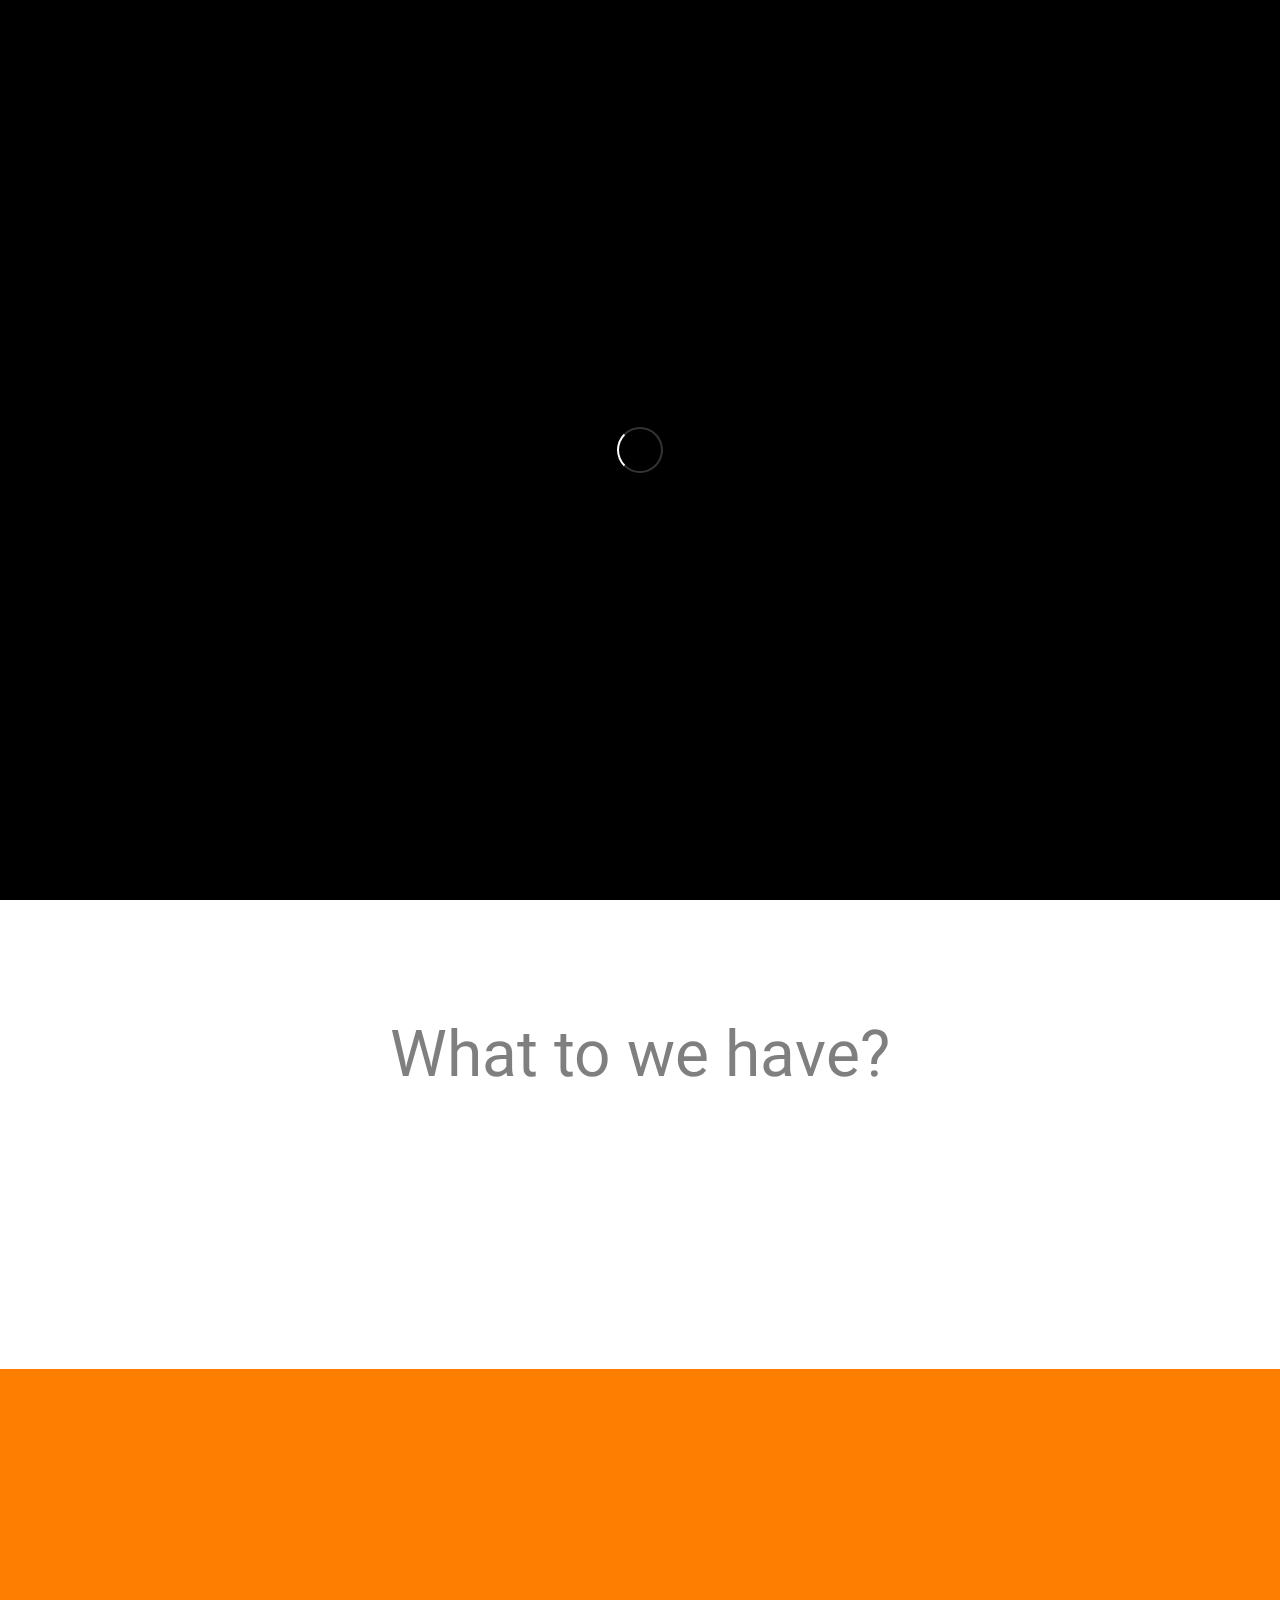
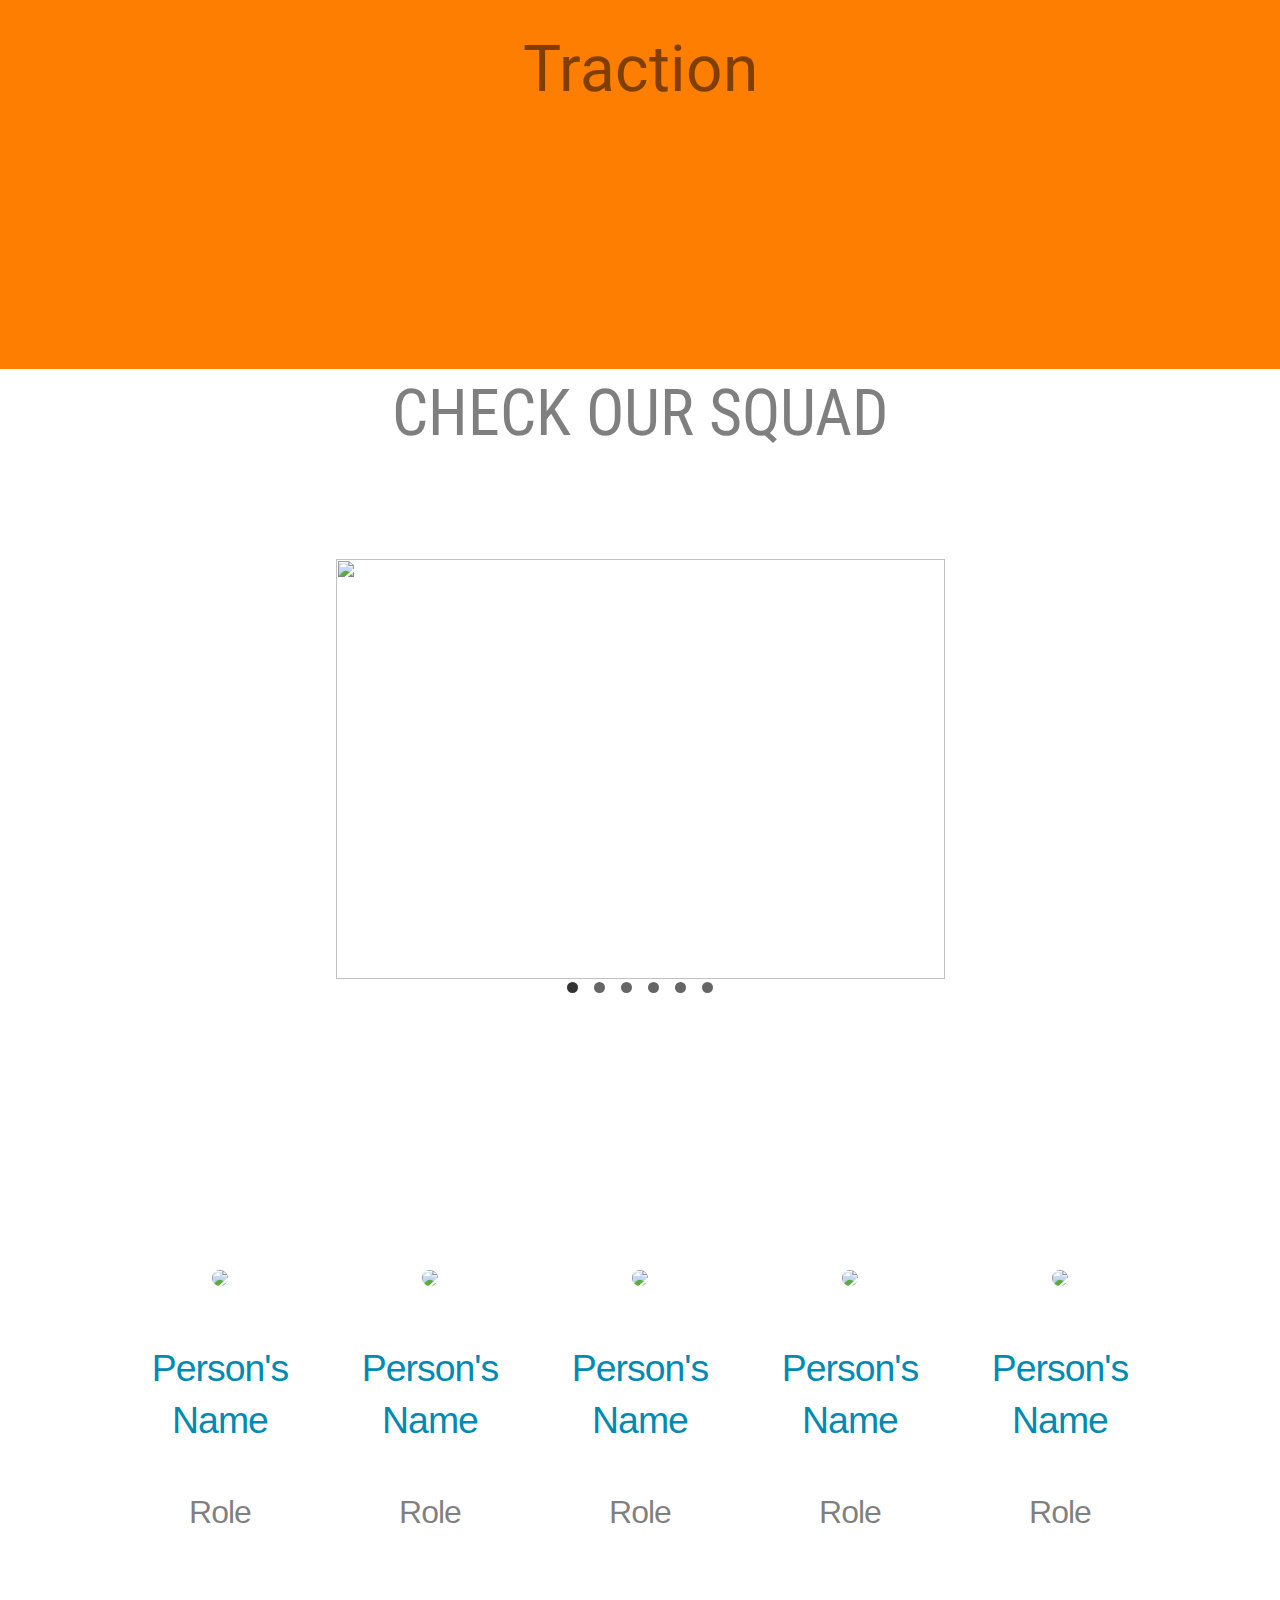
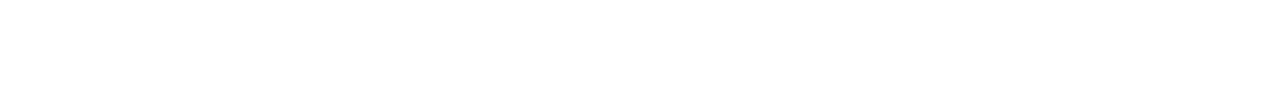
==== commit 110c5251: "Add carousel and team information and change side navbar" ====
--- a/index.html
+++ b/index.html
@@ -1,149 +1,220 @@
 <!DOCTYPE html>
 <html lang="en-US" dir="ltr">
 <head>
-  <meta charset="utf-8">
-  <meta http-equiv="X-UA-Compatible" content="IE=edge">
-  <meta name="viewport" content="width=device-width, initial-scale=1">
-  <title>Venture iO</title>
-
-  <link href="assets/lib/bootstrap/dist/css/bootstrap.min.css" rel="stylesheet">
-  <!-- Template specific stylesheets-->
-  <link href="https://fonts.googleapis.com/css?family=Roboto+Condensed:400,700" rel="stylesheet">
-  <link href="https://fonts.googleapis.com/css?family=Volkhov:400i" rel="stylesheet">
-  <link href="https://fonts.googleapis.com/css?family=Open+Sans:300,400,600,700,800" rel="stylesheet">
-  <link href="assets/lib/animate.css/animate.css" rel="stylesheet">
-  <link href="assets/lib/components-font-awesome/css/font-awesome.min.css" rel="stylesheet">
-  <link href="assets/lib/et-line-font/et-line-font.css" rel="stylesheet">
-  <link href="assets/lib/flexslider/flexslider.css" rel="stylesheet">
-  <link href="assets/lib/owl.carousel/dist/assets/owl.carousel.min.css" rel="stylesheet">
-  <link href="assets/lib/owl.carousel/dist/assets/owl.theme.default.min.css" rel="stylesheet">
-  <link href="assets/lib/magnific-popup/dist/magnific-popup.css" rel="stylesheet">
-  <link href="assets/lib/simple-text-rotator/simpletextrotator.css" rel="stylesheet">
-  <!-- Main stylesheet and color file-->
-  <link href="assets/css/style.css" rel="stylesheet">
+    <meta charset="utf-8">
+    <meta http-equiv="X-UA-Compatible" content="IE=edge">
+    <meta name="viewport" content="width=device-width, initial-scale=1">
+    <title>Venture iO</title>
+
+    <link href="assets/lib/bootstrap/dist/css/bootstrap.min.css" rel="stylesheet">
+    <!-- Template specific stylesheets-->
+    <link href="https://fonts.googleapis.com/css?family=Roboto+Condensed:400,700" rel="stylesheet">
+    <link href="https://fonts.googleapis.com/css?family=Volkhov:400i" rel="stylesheet">
+    <link href="https://fonts.googleapis.com/css?family=Open+Sans:300,400,600,700,800" rel="stylesheet">
+    <link href="https://fonts.googleapis.com/css?family=Libre+Barcode+39+Extended+Text" rel="stylesheet">
+    <link href="assets/lib/animate.css/animate.css" rel="stylesheet">
+    <link href="assets/lib/components-font-awesome/css/font-awesome.min.css" rel="stylesheet">
+    <link href="assets/lib/et-line-font/et-line-font.css" rel="stylesheet">
+    <link href="assets/lib/flexslider/flexslider.css" rel="stylesheet">
+    <link href="assets/lib/owl.carousel/dist/assets/owl.carousel.min.css" rel="stylesheet">
+    <link href="assets/lib/owl.carousel/dist/assets/owl.theme.default.min.css" rel="stylesheet">
+    <link href="assets/lib/magnific-popup/dist/magnific-popup.css" rel="stylesheet">
+    <link href="assets/lib/simple-text-rotator/simpletextrotator.css" rel="stylesheet">
+    <link href='https://fonts.googleapis.com/css?family=Roboto:400,700,400italic' rel='stylesheet' type='text/css'>
+
+    <!-- Main stylesheet and color file-->
+    <link href="assets/css/style.css" rel="stylesheet">
 </head>
 <body data-spy="scroll" data-target=".onpage-navigation" data-offset="60">
 <main>
-  <div class="page-loader">
-    <div class="loader">Loading...</div>
-  </div>
-  <nav class="navbar navbar-custom navbar-fixed-top navbar-transparent" role="navigation">
-    <div class="container">
-      <div class="navbar-header">
-        <button class="navbar-toggle" type="button" data-toggle="collapse" data-target="#custom-collapse"><span class="sr-only">Toggle navigation</span><span class="icon-bar"></span><span class="icon-bar"></span><span class="icon-bar"></span></button><a class="navbar-brand" href="index.html">TAC</a>
-      </div>
-      <div class="collapse navbar-collapse" id="custom-collapse">
-        <ul class="nav navbar-nav navbar-right">
-          <li class="dropdown"><a class="dropdown-toggle" href="buyingHistory.html">Login</a></li>
-        </ul>
-      </div>
+    <div class="page-loader">
+        <div class="loader">Loading...</div>
     </div>
-  </nav>
-  <section class="home-section home-fade home-full-height bg-dark-60 landing-header" id="home">
-    <div class="titan-caption">
-      <div class="caption-content">
+    <nav class="navbar navbar-custom navbar-fixed-top navbar-transparent" role="navigation">
         <div class="container">
-          <div class="font-alt mb-30 titan-title-size-4">The Awesome Company</div>
-          <div class="font-alt">We are on the right track baby<br>We were born this way!</div>
-          <div class="font-alt mt-30 download-btn"><a class="btn btn-border-w btn-circle" href="#"><i class="icon-download"></i> Download App</a></div>
-          <div class="text-center app">
-            <div class="btn-group mt-30"><a class="btn btn-border-w btn-circle" href="#"><i class="fa fa-android"></i> Play Store</a><a class="btn btn-border-w btn-circle" href="#"><i class="fa fa-apple"></i> App Store</a></div>
-          </div>
+            <div class="navbar-header">
+                <button class="navbar-toggle" type="button" data-toggle="collapse" data-target="#custom-collapse"><span
+                        class="sr-only">Toggle navigation</span><span class="icon-bar"></span><span
+                        class="icon-bar"></span><span class="icon-bar"></span></button>
+                <a class="navbar-brand barcode-font" href="index.html">DELI</a>
+            </div>
+            <div class="collapse navbar-collapse" id="custom-collapse">
+                <ul class="nav navbar-nav navbar-right">
+                    <li class="dropdown"><a class="dropdown-toggle" href="login.html">Login</a></li>
+                </ul>
+            </div>
         </div>
-      </div>
-    </div>
-  </section>
-  <div class="container">
-
-  </div>
-  <div class="main">
-    <section class="module" id="alt-features">
-      <div class="container">
-        <div class="row">
-          <div class="col-sm-6 col-sm-offset-3">
-            <h2 class="module-title font-alt">Our features</h2>
-            <div class="module-subtitle font-serif">A wonderful serenity has taken possession of my entire soul, like these sweet mornings of spring which I enjoy with my whole heart.</div>
-          </div>
+    </nav>
+    <section class="home-section home-fade home-full-height bg-dark-60 landing-header" id="home">
+        <div class="titan-caption">
+            <div class="caption-content">
+                <div class="container">
+                    <div class="font-alt mb-30 titan-title-size-4 barcode-font">Deli</div>
+                    <div class="font-alt slogan">Your personal shopping assistant</div>
+                    <div class="font-alt mt-30 download-btn"><a class="btn btn-border-w btn-circle" href="#"><i
+                            class="icon-download"></i> Download App</a></div>
+                    <div class="text-center app">
+                        <div class="btn-group mt-30"><a class="btn btn-border-w btn-circle" href="#"><i
+                                class="fa fa-android"></i> Play Store</a><a class="btn btn-border-w btn-circle"
+                                                                            href="#"><i class="fa fa-apple"></i> App
+                            Store</a></div>
+                    </div>
+                </div>
+            </div>
         </div>
-        <div class="row">
-          <div class="col-sm-6 col-md-3 col-lg-3">
-            <div class="alt-features-item">
-              <div class="alt-features-icon"><span class="icon-strategy"></span></div>
-              <h3 class="alt-features-title font-alt">Branding</h3>A wonderful serenity has taken possession of my entire soul like these sweet mornings.
-            </div>
-            <div class="alt-features-item">
-              <div class="alt-features-icon"><span class="icon-tools-2"></span></div>
-              <h3 class="alt-features-title font-alt">Development</h3>A wonderful serenity has taken possession of my entire soul like these sweet mornings.
-            </div>
-            <div class="alt-features-item">
-              <div class="alt-features-icon"><span class="icon-target"></span></div>
-              <h3 class="alt-features-title font-alt">Marketing</h3>A wonderful serenity has taken possession of my entire soul like these sweet mornings.
-            </div>
-            <div class="alt-features-item">
-              <div class="alt-features-icon"><span class="icon-tools"></span></div>
-              <h3 class="alt-features-title font-alt">Design</h3>A wonderful serenity has taken possession of my entire soul like these sweet mornings.
-            </div>
-          </div>
-          <div class="col-md-6 col-lg-6 hidden-xs hidden-sm">
-            <div class="alt-services-image align-center"><img src="assets/images/landing/feature.png" alt="Feature Image"></div>
-          </div>
-          <div class="col-sm-6 col-md-3 col-lg-3">
-            <div class="alt-features-item">
-              <div class="alt-features-icon"><span class="icon-camera"></span></div>
-              <h3 class="alt-features-title font-alt">Photography</h3>A wonderful serenity has taken possession of my entire soul like these sweet mornings.
-            </div>
-            <div class="alt-features-item">
-              <div class="alt-features-icon"><span class="icon-mobile"></span></div>
-              <h3 class="alt-features-title font-alt">Mobile</h3>A wonderful serenity has taken possession of my entire soul like these sweet mornings.
-            </div>
-            <div class="alt-features-item">
-              <div class="alt-features-icon"><span class="icon-linegraph"></span></div>
-              <h3 class="alt-features-title font-alt">Music</h3>A wonderful serenity has taken possession of my entire soul like these sweet mornings.
-            </div>
-            <div class="alt-features-item">
-              <div class="alt-features-icon"><span class="icon-basket"></span></div>
-              <h3 class="alt-features-title font-alt">Shop</h3>A wonderful serenity has taken possession of my entire soul like these sweet mornings.
-            </div>
-          </div>
+    </section>
+
+    <nav class="Quick-navigation">
+        <a href="#A" class="Quick-navigation-item"><li></li></a>
+        <a href="#B" class="Quick-navigation-item"><li></li></a>
+        <a href="#C" class="Quick-navigation-item"><li></li></a>
+    </nav>
+
+    <section id="A" class="js-scroll-step">
+        <h1>What to we have?</h1>
+    </section>
+
+    <section id="B" class="js-scroll-step">
+        <h1>Traction</h1>
+    </section>
+
+    <section id="C" class="js-scroll-step">
+        <div class="container">
+            <h1 class="font-alt mb-30 align-center">Check our squad</h1>
+            <ul class="slides">
+                <input type="radio" name="radio-btn" id="img-1" checked/>
+                <li class="slide-container">
+                    <div class="slide">
+                        <img src="http://farm9.staticflickr.com/8072/8346734966_f9cd7d0941_z.jpg"/>
+                    </div>
+                    <div class="nav">
+                        <label for="img-6" class="prev">&#x2039;</label>
+                        <label for="img-2" class="next">&#x203a;</label>
+                    </div>
+                </li>
+
+                <input type="radio" name="radio-btn" id="img-2"/>
+                <li class="slide-container">
+                    <div class="slide">
+                        <img src="http://farm9.staticflickr.com/8504/8365873811_d32571df3d_z.jpg"/>
+                    </div>
+                    <div class="nav">
+                        <label for="img-1" class="prev">&#x2039;</label>
+                        <label for="img-3" class="next">&#x203a;</label>
+                    </div>
+                </li>
+
+                <input type="radio" name="radio-btn" id="img-3"/>
+                <li class="slide-container">
+                    <div class="slide">
+                        <img src="http://farm9.staticflickr.com/8068/8250438572_d1a5917072_z.jpg"/>
+                    </div>
+                    <div class="nav">
+                        <label for="img-2" class="prev">&#x2039;</label>
+                        <label for="img-4" class="next">&#x203a;</label>
+                    </div>
+                </li>
+
+                <input type="radio" name="radio-btn" id="img-4"/>
+                <li class="slide-container">
+                    <div class="slide">
+                        <img src="http://farm9.staticflickr.com/8061/8237246833_54d8fa37f0_z.jpg"/>
+                    </div>
+                    <div class="nav">
+                        <label for="img-3" class="prev">&#x2039;</label>
+                        <label for="img-5" class="next">&#x203a;</label>
+                    </div>
+                </li>
+
+                <input type="radio" name="radio-btn" id="img-5"/>
+                <li class="slide-container">
+                    <div class="slide">
+                        <img src="http://farm9.staticflickr.com/8055/8098750623_66292a35c0_z.jpg"/>
+                    </div>
+                    <div class="nav">
+                        <label for="img-4" class="prev">&#x2039;</label>
+                        <label for="img-6" class="next">&#x203a;</label>
+                    </div>
+                </li>
+
+                <input type="radio" name="radio-btn" id="img-6"/>
+                <li class="slide-container">
+                    <div class="slide">
+                        <img src="http://farm9.staticflickr.com/8195/8098750703_797e102da2_z.jpg"/>
+                    </div>
+                    <div class="nav">
+                        <label for="img-5" class="prev">&#x2039;</label>
+                        <label for="img-1" class="next">&#x203a;</label>
+                    </div>
+                </li>
+
+                <li class="nav-dots">
+                    <label for="img-1" class="nav-dot" id="img-dot-1"></label>
+                    <label for="img-2" class="nav-dot" id="img-dot-2"></label>
+                    <label for="img-3" class="nav-dot" id="img-dot-3"></label>
+                    <label for="img-4" class="nav-dot" id="img-dot-4"></label>
+                    <label for="img-5" class="nav-dot" id="img-dot-5"></label>
+                    <label for="img-6" class="nav-dot" id="img-dot-6"></label>
+                </li>
+            </ul>
+
+            <section class="cf team-container">
+                <!-- member-->
+                <div class="team-member">
+                    <img class="team-photo"
+                         src="https://upload.wikimedia.org/wikipedia/commons/7/7c/Profile_avatar_placeholder_large.png">
+                    <h3>Person's Name</h3>
+                    <span>Role</span>
+                </div>
+
+
+                <!-- member-->
+                <div class="team-member">
+                    <img class="team-photo"
+                         src="https://upload.wikimedia.org/wikipedia/commons/7/7c/Profile_avatar_placeholder_large.png">
+                    <h3>Person's Name</h3>
+                    <span>Role</span>
+                </div>
+
+
+                <!-- member-->
+                <div class="team-member">
+                    <img class="team-photo"
+                         src="https://upload.wikimedia.org/wikipedia/commons/7/7c/Profile_avatar_placeholder_large.png">
+                    <h3>Person's Name</h3>
+                    <span>Role</span>
+                </div>
+
+
+                <!-- member-->
+                <div class="team-member">
+                    <img class="team-photo"
+                         src="https://upload.wikimedia.org/wikipedia/commons/7/7c/Profile_avatar_placeholder_large.png">
+                    <h3>Person's Name</h3>
+                    <span>Role</span>
+                </div>
+
+
+                <!-- member-->
+                <div class="team-member">
+                    <img class="team-photo"
+                         src="https://upload.wikimedia.org/wikipedia/commons/7/7c/Profile_avatar_placeholder_large.png">
+                    <h3>Person's Name</h3>
+                    <span>Role</span>
+                </div>
+
+            </section>
+
         </div>
-      </div>
-    </section>
-    <section class="colored">
-      <div class="container">
-        <div class="row landing-image-text">
-          <div class="col-sm-6 col-sm-push-6"><img class="center-block" src="" alt=""></div>
-          <div class="col-sm-6 col-sm-pull-6">
-            <h2 class="font-alt">Keep the conversation going</h2>
-            <p>Lorem ipsum dolor sit amet, consectetur adipisicing elit, sed do eiusmod tempor incididunt ut labore et dolore magna aliqua. Ut enim ad minim veniam, quis nostrud exercitation ullamco laboris nisi ut aliquip ex ea commodo consequat. Duis aute irure dolor in reprehenderit in voluptate velit esse cillum dolore eu fugiat nulla pariatur. Excepteur sint occaecat cupidatat non proident, sunt in culpa qui officia deserunt mollit anim id est laborum.</p>
-          </div>
-        </div>
-        <div class="row landing-image-text">
-          <div class="col-sm-6"><img class="center-block" src="" alt=""></div>
-          <div class="col-sm-6">
-            <h2 class="font-alt">How it works</h2>
-            <p class="font-serif">Lorem ipsum dolor sitamet consectetur adipisicing elit ullamut consequatur repellendus amet nemo dignissimos possimus eius fugiat</p>
-            <ul>
-              <li>Lorem ipsum dolor sit amet, consectetur adipisicing elit, sed do eiusmod</li>
-              <li>Quis nostrud exercitation ullamco laboris nisi ut aliquip ex ea commodo consequat.</li>
-              <li>Duis aute irure dolor in reprehenderit in voluptate velit esse</li>
-              <li>Proident, sunt in culpa qui officia deserunt mollit anim id est laborum.</li>
-          </div>
-        </div>
-      </div>
-    </section>
-    <section class="module download pb-0">
-      <div class="container text-center">
-        <h2 class="module-title font-alt">Why are you waiting for?</h2>
-        <div class="row">
-          <div class="col-md-6 col-md-offset-3">
-            <p class="module-subtitle">Lorem ipsum dolor sit amet, consectetur adipisicing elit, sed do eiusmod tempor incididunt ut labore et dolore magna aliqua. Ut enim ad minim veniam, quis nostrud exercitation ullamco laboris nisi ut aliquip ex ea commodoconsequat.</p>
-          </div>
-        </div>
-      </div>
-    </section>
-  </div>
-  <div class="scroll-up"><a href="#totop"><i class="fa fa-angle-double-up"></i></a></div>
+        <!-- this section wraps the team members as a container-->
+
+
+    </section>
+
+
+    <div class="scroll-up"><a href="#totop"><i class="fa fa-angle-double-up"></i></a></div>
 </main>
+
 <!--
 JavaScripts
 =============================================
--- a/assets/css/style.css
+++ b/assets/css/style.css
@@ -422,10 +422,6 @@
   margin-bottom: 20px !important;
 }
 
-.mb-30 {
-  margin-bottom: 30px !important;
-}
-
 .mb-40 {
   margin-bottom: 40px !important;
 }
@@ -891,7 +887,10 @@
 .font-alt {
   font-family: "Roboto Condensed", sans-serif;
   text-transform: uppercase;
-  letter-spacing: 2px;
+}
+
+.slogan {
+  font-size: 20px;
 }
 
 .font-serif {
@@ -1110,6 +1109,7 @@
   height: 100%;
   width: 100%;
   margin: 0 auto;
+  background: rgba(254, 126, 1, 0.8) 10%;
 }
 
 .caption-content {
@@ -1362,10 +1362,14 @@
   font-size: 46px;
 }
 
+.barcode-font {
+  font-family: 'Libre Barcode 39 Extended Text', cursive;
+}
+
 .titan-title-size-4 {
-  letter-spacing: 24px;
-  font-weight: 400;
-  font-size: 48px;
+  letter-spacing: 10px;
+  font-weight: lighter;
+  font-size: 150px;
 }
 
 /* Agency Page Header */
@@ -1453,7 +1457,9 @@
 /* Landing Page Header */
 .landing-header:before {
   position: absolute;
-  background: linear-gradient(to bottom, rgba(0, 138, 177, 0.80) 0%, rgba(254, 126, 1, 0.8) 80%);
+  background-image: url("https://static.pexels.com/photos/375889/pexels-photo-375889.jpeg");
+  background-size: cover;
+  background-repeat: no-repeat;
   content: " ";
   height: 100%;
   width: 100%;
@@ -2728,7 +2734,7 @@
   }
   .titan-title-size-4 {
     letter-spacing: 12px;
-    font-size: 38px;
+    font-size: 100px;
   }
   .work-item,
   .works-grid-3 .work-item,
@@ -2823,7 +2829,7 @@
   }
   .titan-title-size-4 {
     letter-spacing: 6px;
-    font-size: 28px;
+    font-size: 100px;
   }
   /* Features */
   .features-item {
@@ -3101,3 +3107,401 @@
     right: auto;
   }
 }
+
+/* ------------------------------------------
+Login Page
+ ----------------------------------------- */
+.align {
+  align-items: center;
+  display: flex;
+  flex-direction: column;
+  justify-content: center;
+}
+
+.icons {
+  display: none;
+}
+
+.icon {
+  display: inline-block;
+  font-size: 1rem;
+  height: 1em;
+  vertical-align: middle;
+  width: 1em;
+}
+
+body {
+  background-image: url('https://images.unsplash.com/photo-1508717334315-37b159f24d04?ixlib=rb-0.3.5&s=dba2649ebdceb41cabadc97137abdade&auto=format&fit=crop&w=1050&q=80');
+  background-size: cover;
+  background-repeat: no-repeat;
+  height: 100%;
+  margin: 0;
+  min-height: 100vh;
+}
+
+.text--center {
+  text-align: center;
+}
+
+button:hover {
+  background-color: #f5f7f9;
+}
+
+input:hover {
+  background-color: rgba(255, 255, 255, 0.4);
+}
+input:focus {
+  background-color: white;
+  width: 300px;
+}
+
+
+
+
+
+html {
+  box-sizing: border-box;
+}
+
+*,
+*:after,
+*:before {
+  box-sizing: inherit;
+}
+
+html,
+body {
+  height: 100%;
+}
+
+body {
+  font-family: "Roboto", Helvetica, Arial, sans-serif;
+  margin: 0;
+}
+
+h1 {
+  margin: 0;
+  padding: 0;
+}
+
+section {
+  display: flex;
+  justify-content: center;
+  align-items: center;
+  color: rgba(0,0,0,0.5);
+  font-size: 2rem;
+  min-height: 100%;
+  height: 70vh;
+}
+
+.Quick-navigation {
+  position: fixed;
+  z-index: 1;
+  margin: 0;
+  top: 50%;
+  right: 0;
+  transform: translateY(-50%);
+}
+
+.Quick-navigation-item {
+  color: rgba(0,0,0,0.4);
+  text-decoration: none;
+  font-size: 1.3em;
+  transition: color 0.3s;
+  padding: 0.5em;
+  display: block;
+}
+
+.Quick-navigation-item:hover,
+.Quick-navigation-item.current {
+  color: rgba(0, 138, 177, 0.8);
+
+}
+
+.Scroll-progress-indicator {
+  will-change: opacity, transform;
+  transition: all 0.5s;
+  left: -10px;
+  border-radius: 2px;
+  position: absolute;
+  top: 50%;
+  opacity: 0;
+  padding: 2em;
+  transform: translateX(200%) translateY(-50%);
+  background-color: rgba(0,0,0,0.1);
+}
+
+.Scroll-progress-indicator.visible {
+  transform: translateX(-100%) translateY(-50%);
+  opacity: 1;
+}
+
+#A {
+  background-color: #FFFFFF;
+
+}
+
+#B {
+  background-color: rgb(254, 126, 1);
+  height: 600px;
+}
+
+#C {
+  background-color: #FFFFFF;
+  height: 100%;
+}
+
+.Scroll-to-top.visible {
+  opacity: 1;
+  transform: translateY(0);
+}
+
+.Scroll-to-top:hover {
+  color: rgba(255,255,255,0.9);
+}
+
+
+@import url(https://fonts.googleapis.com/css?family=Varela+Round);
+
+
+.slides {
+  padding: 0;
+  width: 609px;
+  height: 420px;
+  display: block;
+  margin: 100px auto;
+  position: relative;
+}
+
+.slides * {
+  user-select: none;
+  -ms-user-select: none;
+  -moz-user-select: none;
+  -khtml-user-select: none;
+  -webkit-user-select: none;
+  -webkit-touch-callout: none;
+}
+
+.slides input { display: none; }
+
+.slide-container { display: block; }
+
+.slide {
+  top: 0;
+  opacity: 0;
+  width: 609px;
+  height: 420px;
+  display: block;
+  position: absolute;
+
+  transform: scale(0);
+
+  transition: all .7s ease-in-out;
+}
+
+.slide img {
+  width: 100%;
+  height: 100%;
+}
+
+.nav label {
+  width: 200px;
+  height: 100%;
+  display: none;
+  position: absolute;
+
+  opacity: 0;
+  z-index: 9;
+  cursor: pointer;
+
+  transition: opacity .2s;
+
+  color: #FFF;
+  font-size: 156pt;
+  text-align: center;
+  line-height: 380px;
+  font-family: "Varela Round", sans-serif;
+  background-color: rgba(255, 255, 255, .3);
+  text-shadow: 0px 0px 15px rgb(119, 119, 119);
+}
+
+.slide:hover + .nav label { opacity: 0.5; }
+
+.nav label:hover { opacity: 1; }
+
+.nav .next { right: 0; }
+
+input:checked + .slide-container  .slide {
+  opacity: 1;
+
+  transform: scale(1);
+
+  transition: opacity 1s ease-in-out;
+}
+
+input:checked + .slide-container .nav label { display: block; }
+
+.nav-dots {
+  width: 100%;
+  bottom: 9px;
+  height: 11px;
+  display: block;
+  position: absolute;
+  text-align: center;
+}
+
+.nav-dots .nav-dot {
+  top: -5px;
+  width: 11px;
+  height: 11px;
+  margin: 0 4px;
+  position: relative;
+  border-radius: 100%;
+  display: inline-block;
+  background-color: rgba(0, 0, 0, 0.6);
+}
+
+.nav-dots .nav-dot:hover {
+  cursor: pointer;
+  background-color: rgba(0, 0, 0, 0.8);
+}
+
+input#img-1:checked ~ .nav-dots label#img-dot-1,
+input#img-2:checked ~ .nav-dots label#img-dot-2,
+input#img-3:checked ~ .nav-dots label#img-dot-3,
+input#img-4:checked ~ .nav-dots label#img-dot-4,
+input#img-5:checked ~ .nav-dots label#img-dot-5,
+input#img-6:checked ~ .nav-dots label#img-dot-6 {
+  background: rgba(0, 0, 0, 0.8);
+}
+
+
+
+
+
+
+/* Team Member CSS
+===========================*/
+
+h1.team-h1 {
+  margin: 0;
+  position: absolute;
+  top: -16px;
+  text-align: center;
+  left: 40%;
+  font-family: georgia;
+  font-style: italic;
+  background-color: white;
+  padding: 0px 20px;
+  color: #222;
+}
+
+.cf:before,
+.cf:after {
+  content: " "; /* 1 */
+  display: table; /* 2 */
+}
+
+.cf:after {
+  clear: both;
+}
+
+/**
+ * For IE 6/7 only
+ * Include this rule to trigger hasLayout and contain floats.
+ */
+.cf {
+  *zoom: 1;
+}
+
+.team-container {
+  max-width: 1000px;
+  margin: auto;
+  position: relative;
+}
+
+.team-member {
+  width: 16%;
+  float: left;
+  text-align: center;
+  margin-right: 5%;
+}
+
+.team-member:last-child {margin-right: 0;}
+
+
+.team-member span,
+.team-member h3 {
+  max-width: 200px;
+  font-family: sans-serif;
+  letter-spacing: -1px;
+}
+
+.team-member h3 {
+  color: rgb(0, 138, 177);
+}
+
+.email {
+  color: #EA2678;
+
+}
+
+.team-member span {
+  display: block;
+
+}
+.team-photo {
+  border-radius: 50%;
+  text-align: center;
+  margin: auto;
+  max-width: 70%;
+  height: auto;
+  transition: 0.1s transform ease-in-out;
+}
+
+
+.team-photo:hover {
+  transform: scale(0.9);
+  cursor: pointer;
+}
+
+
+/* code for phone layout */
+@media (max-width:850px){
+  .team-member {
+    width:25%;
+    margin-left: 4%;
+    margin-right: 4%;
+    margin-bottom: 40px;
+
+  }
+
+}
+
+
+
+@media (max-width:650px){
+  .team-member {
+    float: none;
+    display: block;
+    margin: 50px auto;
+    width: 100%;
+    text-align: center;
+  }
+
+  .team-member h3,
+  .team-member span {
+    margin: 15px auto;
+  }
+}
+
+
+/* ENDS Team Member CSS
+===========================*/
+
+.side-navigation {
+  width: 5px;
+  height: 5px;
+  right: 0;
+  border: 2px solid #181818;
+}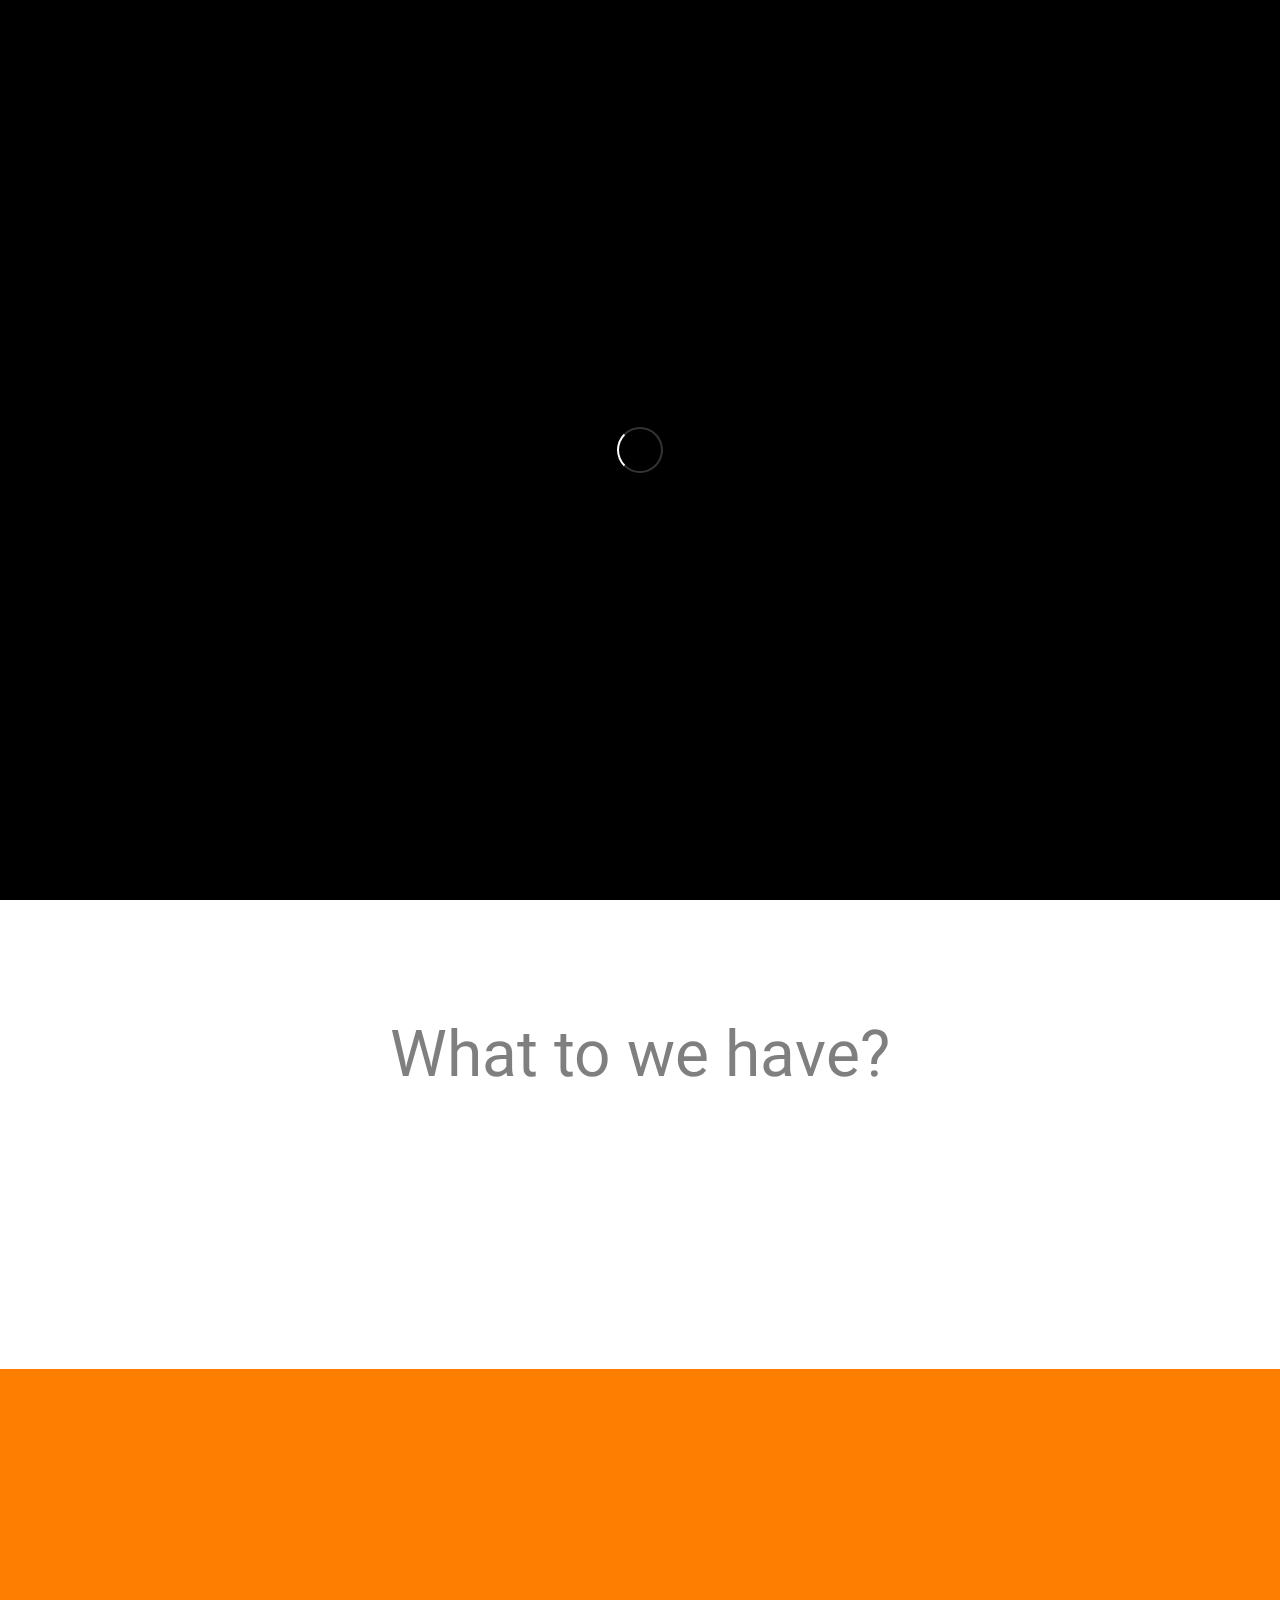
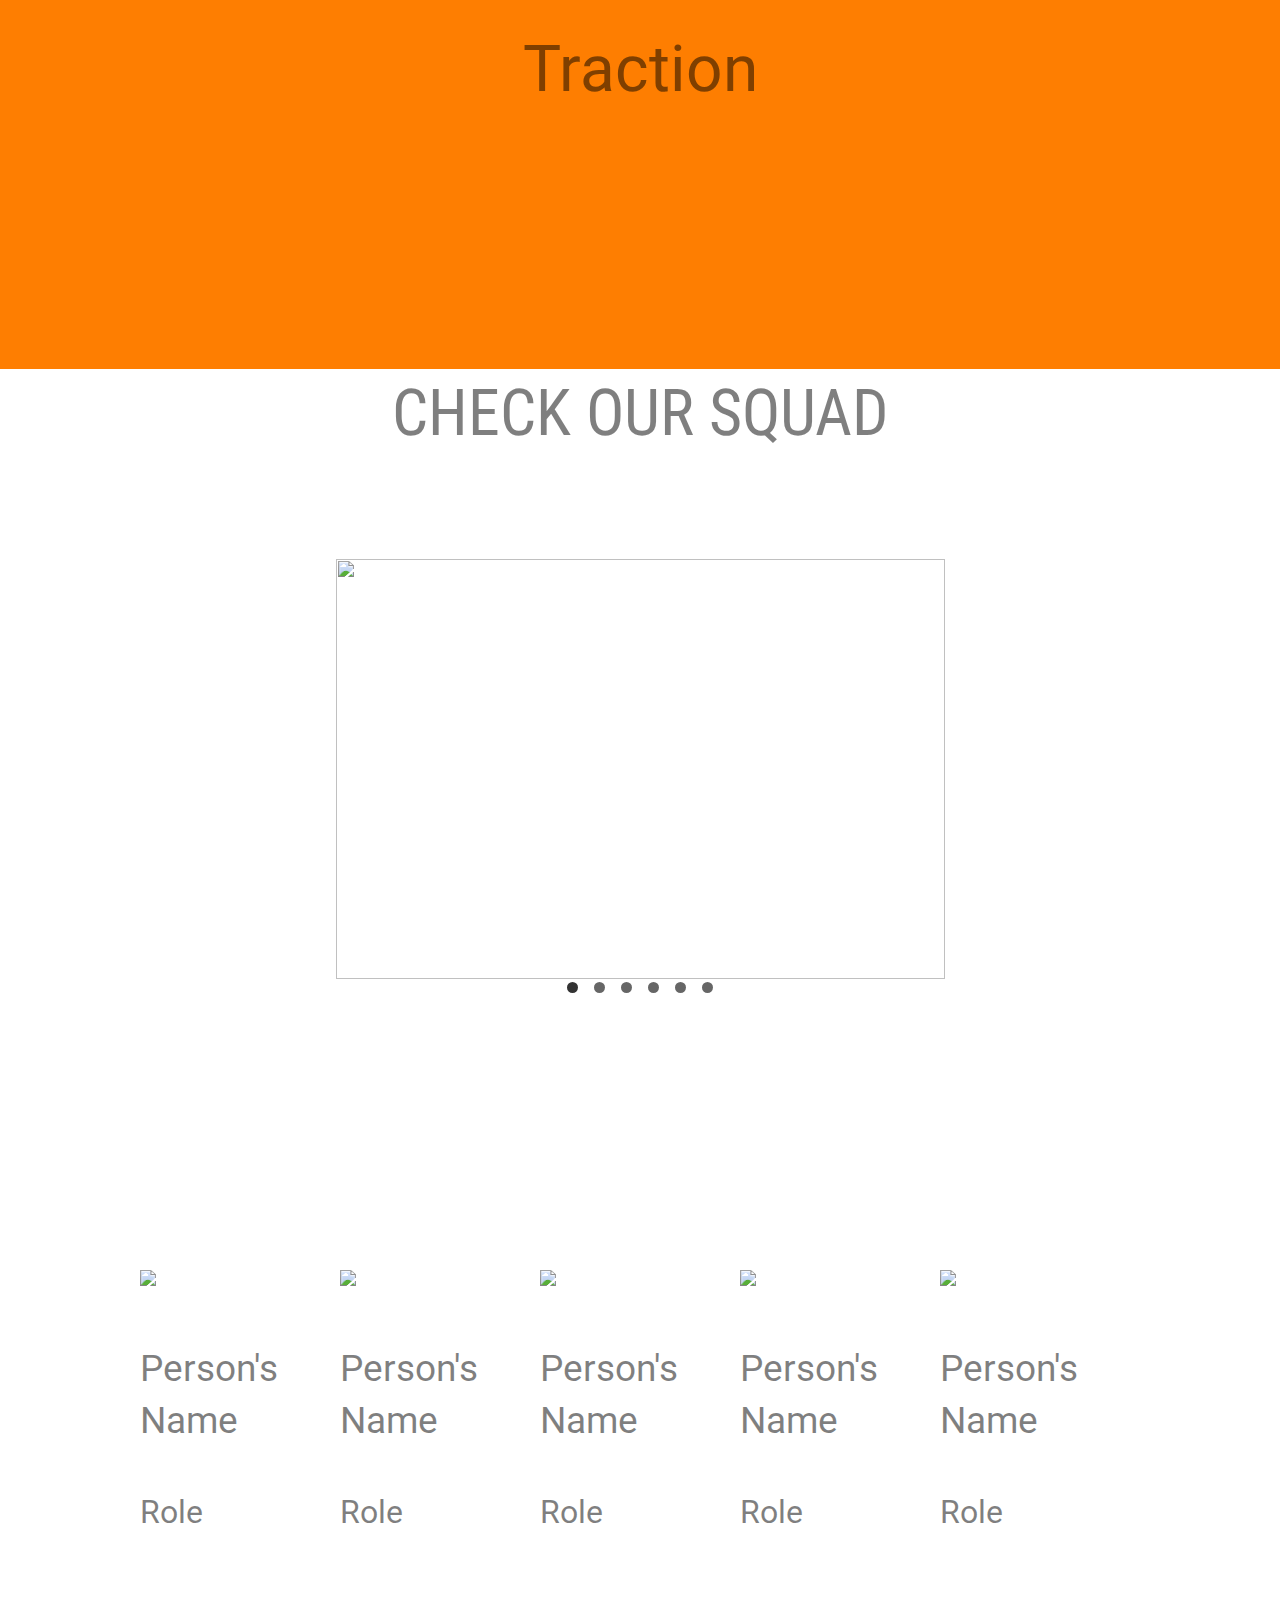
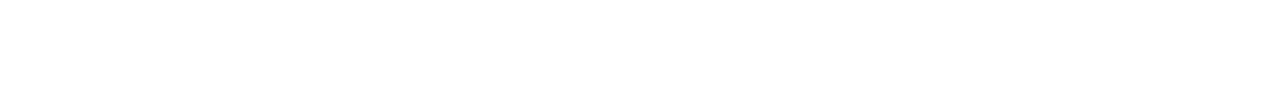
==== commit 3a46aec3: "Add responsiveness to carousel and change side navbar to fix transition issue" ====
--- a/index.html
+++ b/index.html
@@ -65,9 +65,9 @@
     </section>
 
     <nav class="Quick-navigation">
-        <a href="#A" class="Quick-navigation-item"><li></li></a>
-        <a href="#B" class="Quick-navigation-item"><li></li></a>
-        <a href="#C" class="Quick-navigation-item"><li></li></a>
+        <a href="#A" class="Quick-navigation-item">#1</a>
+        <a href="#B" class="Quick-navigation-item">#2</a>
+        <a href="#C" class="Quick-navigation-item">#3</a>
     </nav>
 
     <section id="A" class="js-scroll-step">
--- a/assets/css/style.css
+++ b/assets/css/style.css
@@ -3273,6 +3273,15 @@
   position: relative;
 }
 
+@media(max-width: 850px) {
+  .slides {
+    width: 95%;
+    height: 200px;
+    margin-left: 20px;
+  }
+}
+
+
 .slides * {
   user-select: none;
   -ms-user-select: none;
@@ -3299,6 +3308,13 @@
   transition: all .7s ease-in-out;
 }
 
+@media(max-width: 850px) {
+  .slide {
+    width: 95%;
+    height: 200px;
+  }
+}
+
 .slide img {
   width: 100%;
   height: 100%;
@@ -3323,6 +3339,14 @@
   font-family: "Varela Round", sans-serif;
   background-color: rgba(255, 255, 255, .3);
   text-shadow: 0px 0px 15px rgb(119, 119, 119);
+}
+
+@media(max-width: 850px) {
+ .nav label {
+  font-size: 80px;
+   line-height: 200px;
+ }
+
 }
 
 .slide:hover + .nav label { opacity: 0.5; }
@@ -3414,8 +3438,16 @@
   *zoom: 1;
 }
 
+@media (max-width: 2851px){
 .team-container {
   max-width: 1000px;
+  margin: auto;
+  position: relative;
+}
+
+@media (max-width:850px){
+.team-container {
+  max-width: 800px;
   margin: auto;
   position: relative;
 }
@@ -3497,11 +3529,4 @@
 
 
 /* ENDS Team Member CSS
-===========================*/
-
-.side-navigation {
-  width: 5px;
-  height: 5px;
-  right: 0;
-  border: 2px solid #181818;
-}+===========================*/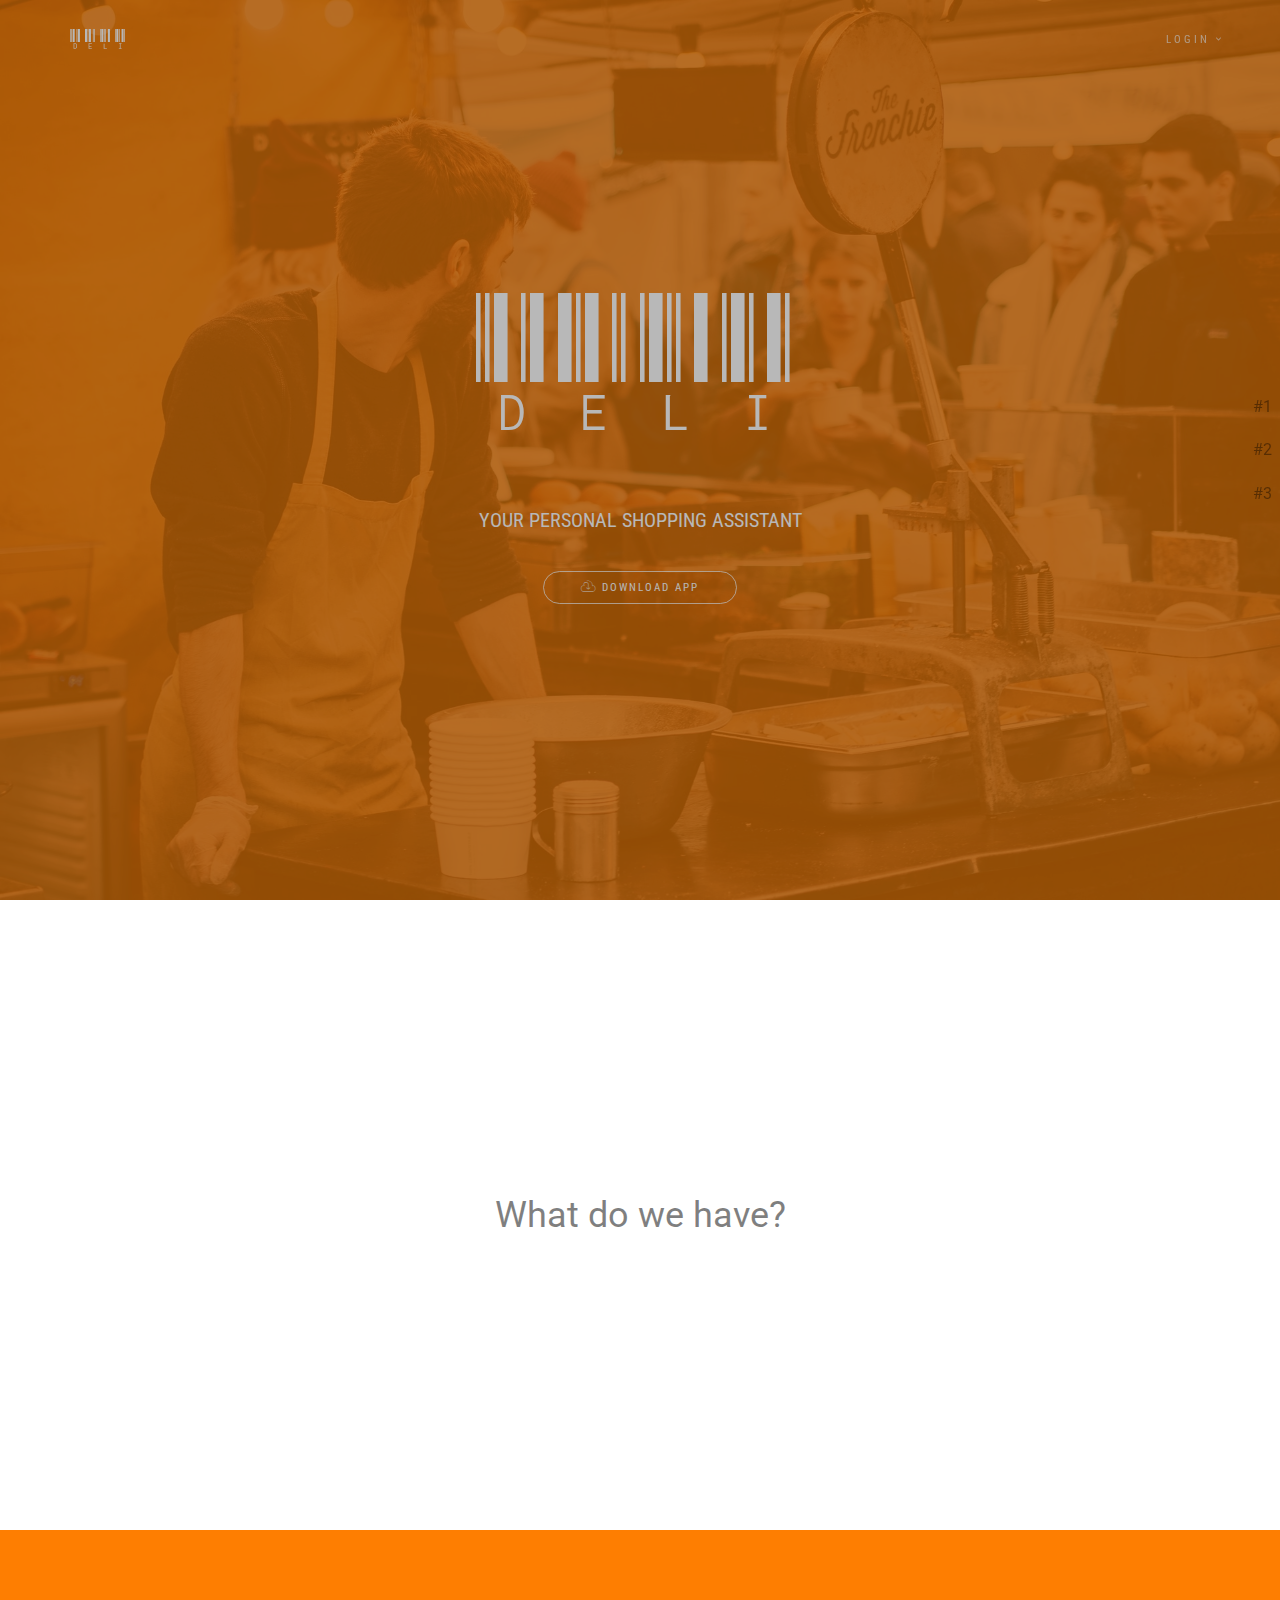
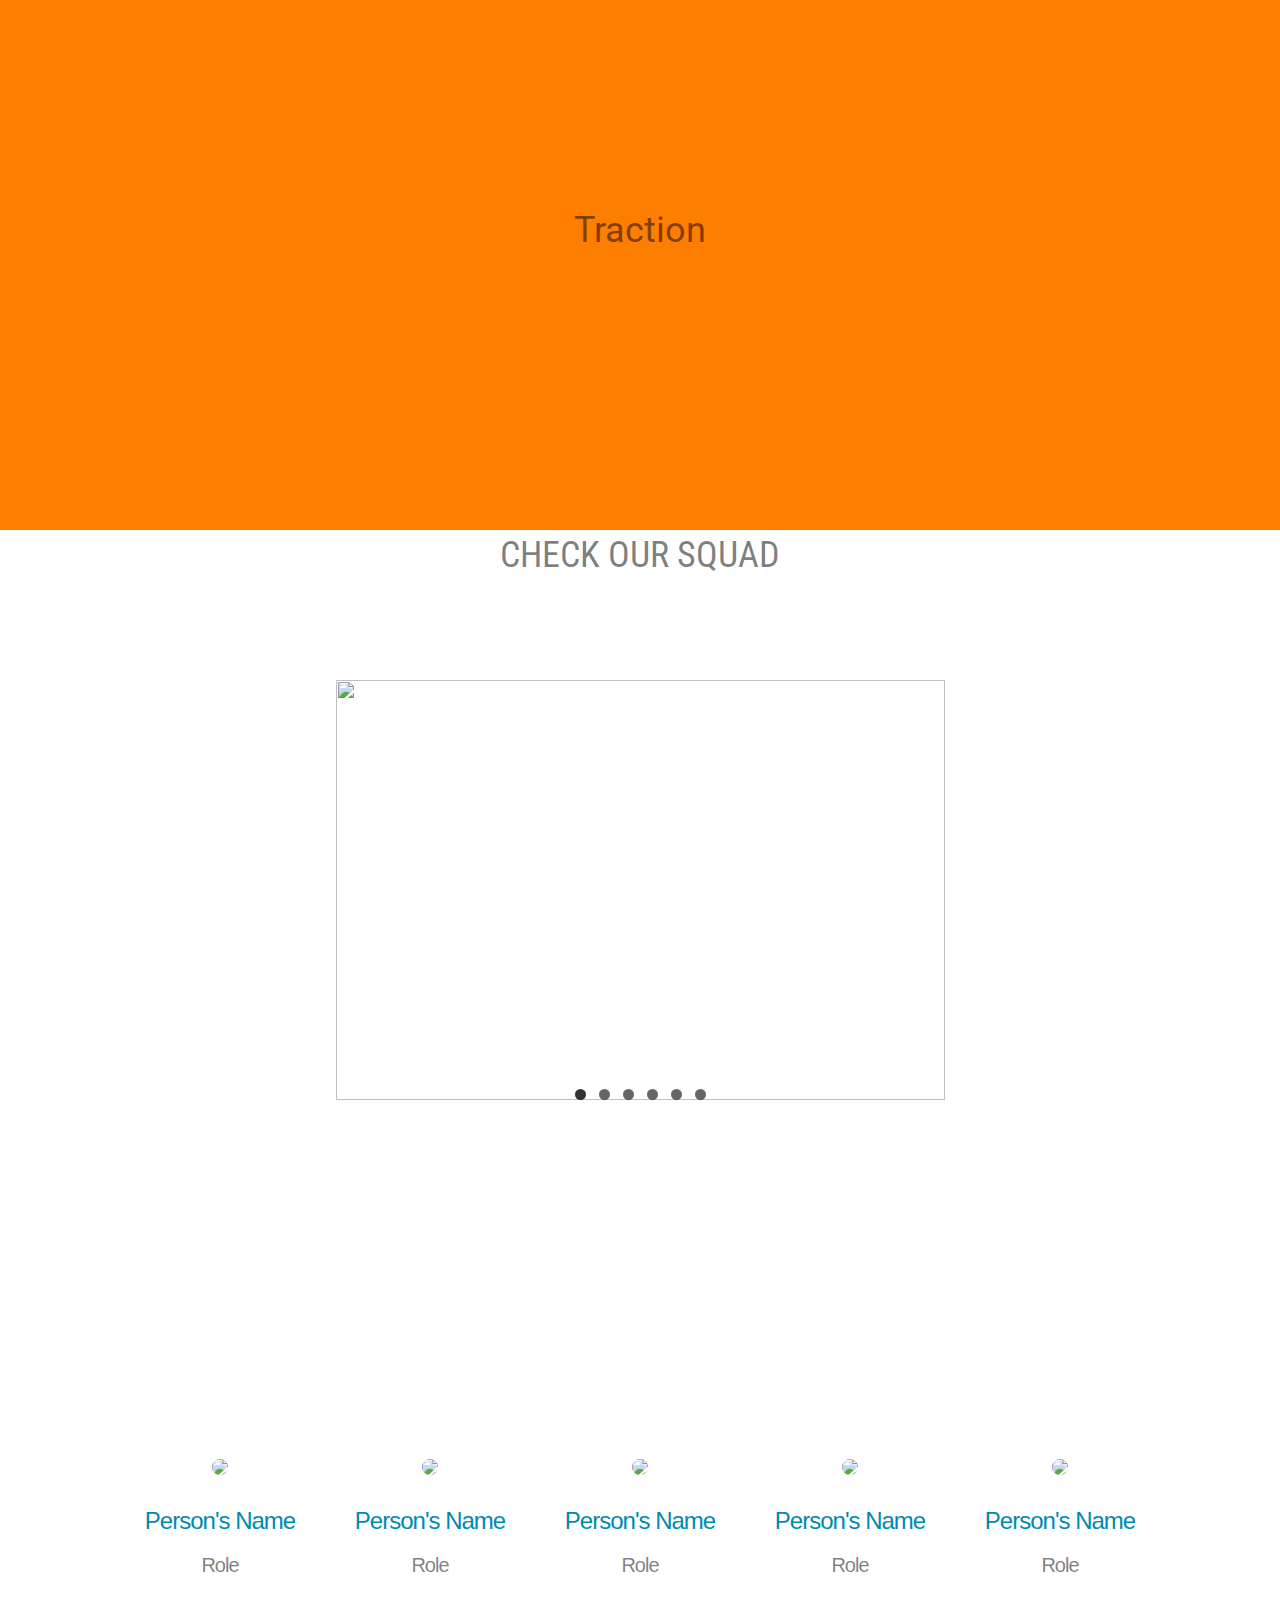
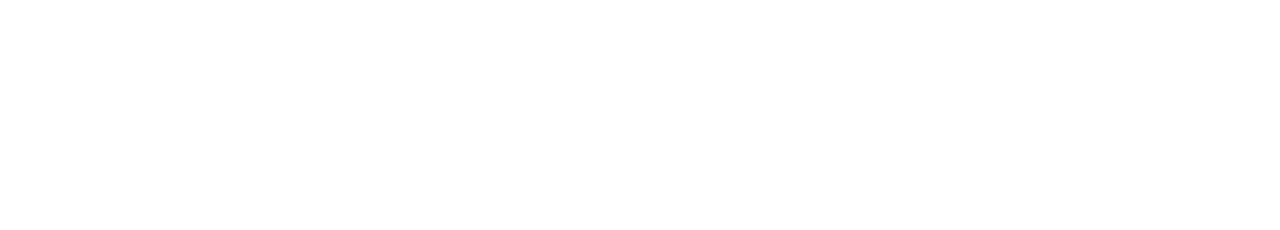
==== commit 52008098: "test" ====
--- a/index.html
+++ b/index.html
@@ -71,7 +71,7 @@
     </nav>
 
     <section id="A" class="js-scroll-step">
-        <h1>What to we have?</h1>
+        <h1>What do we have?</h1>
     </section>
 
     <section id="B" class="js-scroll-step">
--- a/assets/lib/et-line-font/et-line-font.css
+++ b/assets/lib/et-line-font/et-line-font.css
@@ -0,0 +1,343 @@
+@font-face {
+	font-family: 'et-line';
+	src:url('fonts/et-line.eot');
+	src:url('fonts/et-line.eot?#iefix') format('embedded-opentype'),
+		url('fonts/et-line.woff') format('woff'),
+		url('fonts/et-line.ttf') format('truetype'),
+		url('fonts/et-line.svg#et-line') format('svg');
+	font-weight: normal;
+	font-style: normal;
+}
+
+/* Use the following CSS code if you want to use data attributes for inserting your icons */
+[data-icon]:before {
+	font-family: 'et-line';
+	content: attr(data-icon);
+	speak: none;
+	font-weight: normal;
+	font-variant: normal;
+	text-transform: none;
+	line-height: 1;
+	-webkit-font-smoothing: antialiased;
+	-moz-osx-font-smoothing: grayscale;
+	display:inline-block;
+}
+
+/* Use the following CSS code if you want to have a class per icon */
+/*
+Instead of a list of all class selectors,
+you can use the generic selector below, but it's slower:
+[class*="icon-"] {
+*/
+.icon-mobile, .icon-laptop, .icon-desktop, .icon-tablet, .icon-phone, .icon-document, .icon-documents, .icon-search, .icon-clipboard, .icon-newspaper, .icon-notebook, .icon-book-open, .icon-browser, .icon-calendar, .icon-presentation, .icon-picture, .icon-pictures, .icon-video, .icon-camera, .icon-printer, .icon-toolbox, .icon-briefcase, .icon-wallet, .icon-gift, .icon-bargraph, .icon-grid, .icon-expand, .icon-focus, .icon-edit, .icon-adjustments, .icon-ribbon, .icon-hourglass, .icon-lock, .icon-megaphone, .icon-shield, .icon-trophy, .icon-flag, .icon-map, .icon-puzzle, .icon-basket, .icon-envelope, .icon-streetsign, .icon-telescope, .icon-gears, .icon-key, .icon-paperclip, .icon-attachment, .icon-pricetags, .icon-lightbulb, .icon-layers, .icon-pencil, .icon-tools, .icon-tools-2, .icon-scissors, .icon-paintbrush, .icon-magnifying-glass, .icon-circle-compass, .icon-linegraph, .icon-mic, .icon-strategy, .icon-beaker, .icon-caution, .icon-recycle, .icon-anchor, .icon-profile-male, .icon-profile-female, .icon-bike, .icon-wine, .icon-hotairballoon, .icon-globe, .icon-genius, .icon-map-pin, .icon-dial, .icon-chat, .icon-heart, .icon-cloud, .icon-upload, .icon-download, .icon-target, .icon-hazardous, .icon-piechart, .icon-speedometer, .icon-global, .icon-compass, .icon-lifesaver, .icon-clock, .icon-aperture, .icon-quote, .icon-scope, .icon-alarmclock, .icon-refresh, .icon-happy, .icon-sad, .icon-facebook, .icon-twitter, .icon-googleplus, .icon-rss, .icon-tumblr, .icon-linkedin, .icon-dribbble {
+	font-family: 'et-line';
+	speak: none;
+	font-style: normal;
+	font-weight: normal;
+	font-variant: normal;
+	text-transform: none;
+	line-height: 1;
+	-webkit-font-smoothing: antialiased;
+	-moz-osx-font-smoothing: grayscale;
+	display:inline-block;
+}
+.icon-mobile:before {
+	content: "\e000";
+}
+.icon-laptop:before {
+	content: "\e001";
+}
+.icon-desktop:before {
+	content: "\e002";
+}
+.icon-tablet:before {
+	content: "\e003";
+}
+.icon-phone:before {
+	content: "\e004";
+}
+.icon-document:before {
+	content: "\e005";
+}
+.icon-documents:before {
+	content: "\e006";
+}
+.icon-search:before {
+	content: "\e007";
+}
+.icon-clipboard:before {
+	content: "\e008";
+}
+.icon-newspaper:before {
+	content: "\e009";
+}
+.icon-notebook:before {
+	content: "\e00a";
+}
+.icon-book-open:before {
+	content: "\e00b";
+}
+.icon-browser:before {
+	content: "\e00c";
+}
+.icon-calendar:before {
+	content: "\e00d";
+}
+.icon-presentation:before {
+	content: "\e00e";
+}
+.icon-picture:before {
+	content: "\e00f";
+}
+.icon-pictures:before {
+	content: "\e010";
+}
+.icon-video:before {
+	content: "\e011";
+}
+.icon-camera:before {
+	content: "\e012";
+}
+.icon-printer:before {
+	content: "\e013";
+}
+.icon-toolbox:before {
+	content: "\e014";
+}
+.icon-briefcase:before {
+	content: "\e015";
+}
+.icon-wallet:before {
+	content: "\e016";
+}
+.icon-gift:before {
+	content: "\e017";
+}
+.icon-bargraph:before {
+	content: "\e018";
+}
+.icon-grid:before {
+	content: "\e019";
+}
+.icon-expand:before {
+	content: "\e01a";
+}
+.icon-focus:before {
+	content: "\e01b";
+}
+.icon-edit:before {
+	content: "\e01c";
+}
+.icon-adjustments:before {
+	content: "\e01d";
+}
+.icon-ribbon:before {
+	content: "\e01e";
+}
+.icon-hourglass:before {
+	content: "\e01f";
+}
+.icon-lock:before {
+	content: "\e020";
+}
+.icon-megaphone:before {
+	content: "\e021";
+}
+.icon-shield:before {
+	content: "\e022";
+}
+.icon-trophy:before {
+	content: "\e023";
+}
+.icon-flag:before {
+	content: "\e024";
+}
+.icon-map:before {
+	content: "\e025";
+}
+.icon-puzzle:before {
+	content: "\e026";
+}
+.icon-basket:before {
+	content: "\e027";
+}
+.icon-envelope:before {
+	content: "\e028";
+}
+.icon-streetsign:before {
+	content: "\e029";
+}
+.icon-telescope:before {
+	content: "\e02a";
+}
+.icon-gears:before {
+	content: "\e02b";
+}
+.icon-key:before {
+	content: "\e02c";
+}
+.icon-paperclip:before {
+	content: "\e02d";
+}
+.icon-attachment:before {
+	content: "\e02e";
+}
+.icon-pricetags:before {
+	content: "\e02f";
+}
+.icon-lightbulb:before {
+	content: "\e030";
+}
+.icon-layers:before {
+	content: "\e031";
+}
+.icon-pencil:before {
+	content: "\e032";
+}
+.icon-tools:before {
+	content: "\e033";
+}
+.icon-tools-2:before {
+	content: "\e034";
+}
+.icon-scissors:before {
+	content: "\e035";
+}
+.icon-paintbrush:before {
+	content: "\e036";
+}
+.icon-magnifying-glass:before {
+	content: "\e037";
+}
+.icon-circle-compass:before {
+	content: "\e038";
+}
+.icon-linegraph:before {
+	content: "\e039";
+}
+.icon-mic:before {
+	content: "\e03a";
+}
+.icon-strategy:before {
+	content: "\e03b";
+}
+.icon-beaker:before {
+	content: "\e03c";
+}
+.icon-caution:before {
+	content: "\e03d";
+}
+.icon-recycle:before {
+	content: "\e03e";
+}
+.icon-anchor:before {
+	content: "\e03f";
+}
+.icon-profile-male:before {
+	content: "\e040";
+}
+.icon-profile-female:before {
+	content: "\e041";
+}
+.icon-bike:before {
+	content: "\e042";
+}
+.icon-wine:before {
+	content: "\e043";
+}
+.icon-hotairballoon:before {
+	content: "\e044";
+}
+.icon-globe:before {
+	content: "\e045";
+}
+.icon-genius:before {
+	content: "\e046";
+}
+.icon-map-pin:before {
+	content: "\e047";
+}
+.icon-dial:before {
+	content: "\e048";
+}
+.icon-chat:before {
+	content: "\e049";
+}
+.icon-heart:before {
+	content: "\e04a";
+}
+.icon-cloud:before {
+	content: "\e04b";
+}
+.icon-upload:before {
+	content: "\e04c";
+}
+.icon-download:before {
+	content: "\e04d";
+}
+.icon-target:before {
+	content: "\e04e";
+}
+.icon-hazardous:before {
+	content: "\e04f";
+}
+.icon-piechart:before {
+	content: "\e050";
+}
+.icon-speedometer:before {
+	content: "\e051";
+}
+.icon-global:before {
+	content: "\e052";
+}
+.icon-compass:before {
+	content: "\e053";
+}
+.icon-lifesaver:before {
+	content: "\e054";
+}
+.icon-clock:before {
+	content: "\e055";
+}
+.icon-aperture:before {
+	content: "\e056";
+}
+.icon-quote:before {
+	content: "\e057";
+}
+.icon-scope:before {
+	content: "\e058";
+}
+.icon-alarmclock:before {
+	content: "\e059";
+}
+.icon-refresh:before {
+	content: "\e05a";
+}
+.icon-happy:before {
+	content: "\e05b";
+}
+.icon-sad:before {
+	content: "\e05c";
+}
+.icon-facebook:before {
+	content: "\e05d";
+}
+.icon-twitter:before {
+	content: "\e05e";
+}
+.icon-googleplus:before {
+	content: "\e05f";
+}
+.icon-rss:before {
+	content: "\e060";
+}
+.icon-tumblr:before {
+	content: "\e061";
+}
+.icon-linkedin:before {
+	content: "\e062";
+}
+.icon-dribbble:before {
+	content: "\e063";
+}
--- a/assets/lib/simple-text-rotator/simpletextrotator.css
+++ b/assets/lib/simple-text-rotator/simpletextrotator.css
@@ -0,0 +1,106 @@
+.rotating {
+  display: inline-block;
+  -webkit-transform-style: preserve-3d;
+  -moz-transform-style: preserve-3d;
+  -ms-transform-style: preserve-3d;
+  -o-transform-style: preserve-3d;
+  transform-style: preserve-3d;
+  -webkit-transform: rotateX(0) rotateY(0) rotateZ(0);
+  -moz-transform: rotateX(0) rotateY(0) rotateZ(0);
+  -ms-transform: rotateX(0) rotateY(0) rotateZ(0);
+  -o-transform: rotateX(0) rotateY(0) rotateZ(0);
+  transform: rotateX(0) rotateY(0) rotateZ(0);
+  -webkit-transition: 0.5s;
+  -moz-transition: 0.5s;
+  -ms-transition: 0.5s;
+  -o-transition: 0.5s;
+  transition: 0.5s;
+  -webkit-transform-origin-x: 50%;
+}
+
+.rotating.flip {
+  position: relative;
+}
+
+.rotating .front, .rotating .back {
+  left: 0;
+  top: 0;
+  -webkit-backface-visibility: hidden;
+  -moz-backface-visibility: hidden;
+  -ms-backface-visibility: hidden;
+  -o-backface-visibility: hidden;
+  backface-visibility: hidden;
+}
+
+.rotating .front {
+  position: absolute;
+  display: inline-block;
+  -webkit-transform: translate3d(0,0,1px);
+  -moz-transform: translate3d(0,0,1px);
+  -ms-transform: translate3d(0,0,1px);
+  -o-transform: translate3d(0,0,1px);
+  transform: translate3d(0,0,1px);
+}
+
+.rotating.flip .front {
+  z-index: 1;
+}
+
+.rotating .back {
+  display: block;
+  opacity: 0;
+}
+
+.rotating.spin {
+  -webkit-transform: rotate(360deg) scale(0);
+  -moz-transform: rotate(360deg) scale(0);
+  -ms-transform: rotate(360deg) scale(0);
+  -o-transform: rotate(360deg) scale(0);
+  transform: rotate(360deg) scale(0);
+}
+
+
+
+.rotating.flip .back {
+  z-index: 2;
+  display: block;
+  opacity: 1;
+  
+  -webkit-transform: rotateY(180deg) translate3d(0,0,0);
+  -moz-transform: rotateY(180deg) translate3d(0,0,0);
+  -ms-transform: rotateY(180deg) translate3d(0,0,0);
+  -o-transform: rotateY(180deg) translate3d(0,0,0);
+  transform: rotateY(180deg) translate3d(0,0,0);
+}
+
+.rotating.flip.up .back {
+  -webkit-transform: rotateX(180deg) translate3d(0,0,0);
+  -moz-transform: rotateX(180deg) translate3d(0,0,0);
+  -ms-transform: rotateX(180deg) translate3d(0,0,0);
+  -o-transform: rotateX(180deg) translate3d(0,0,0);
+  transform: rotateX(180deg) translate3d(0,0,0);
+}
+
+.rotating.flip.cube .front {
+  -webkit-transform: translate3d(0,0,100px) scale(0.9,0.9);
+  -moz-transform: translate3d(0,0,100px) scale(0.85,0.85);
+  -ms-transform: translate3d(0,0,100px) scale(0.85,0.85);
+  -o-transform: translate3d(0,0,100px) scale(0.85,0.85);
+  transform: translate3d(0,0,100px) scale(0.85,0.85);
+}
+
+.rotating.flip.cube .back {
+  -webkit-transform: rotateY(180deg) translate3d(0,0,100px) scale(0.9,0.9);
+  -moz-transform: rotateY(180deg) translate3d(0,0,100px) scale(0.85,0.85);
+  -ms-transform: rotateY(180deg) translate3d(0,0,100px) scale(0.85,0.85);
+  -o-transform: rotateY(180deg) translate3d(0,0,100px) scale(0.85,0.85);
+  transform: rotateY(180deg) translate3d(0,0,100px) scale(0.85,0.85);
+}
+
+.rotating.flip.cube.up .back {
+  -webkit-transform: rotateX(180deg) translate3d(0,0,100px) scale(0.9,0.9);
+  -moz-transform: rotateX(180deg) translate3d(0,0,100px) scale(0.85,0.85);
+  -ms-transform: rotateX(180deg) translate3d(0,0,100px) scale(0.85,0.85);
+  -o-transform: rotateX(180deg) translate3d(0,0,100px) scale(0.85,0.85);
+  transform: rotateX(180deg) translate3d(0,0,100px) scale(0.85,0.85);
+}--- a/assets/css/style.css
+++ b/assets/css/style.css
@@ -1338,11 +1338,22 @@
 .home-section {
   position: relative;
   background-color: #fff;
-  background-repeat: no-repeat;
-  background-position: center center;
   width: 100%;
-  z-index: 0;
   background-size: cover;
+}
+
+.transaction-section {
+    position: relative;
+    width: 100%;
+    height: 400px;
+}
+
+@media(max-width: 850px) {
+    .transaction-section {
+        .h2 {
+            font-size: 100px;
+        }
+    }
 }
 
 .titan-title-size-1 {
@@ -1457,7 +1468,7 @@
 /* Landing Page Header */
 .landing-header:before {
   position: absolute;
-  background-image: url("https://static.pexels.com/photos/375889/pexels-photo-375889.jpeg");
+  background-image: url("../../assets/images/homePageBanner.jpeg");
   background-size: cover;
   background-repeat: no-repeat;
   content: " ";
@@ -2925,7 +2936,7 @@
 
 
 .colored {
-  background-color: rgba(254, 126, 1, 0.8);
+  background-color: rgb(254, 126, 1);
 }
 
 /* ------------------------------------
@@ -2977,46 +2988,21 @@
   padding: 20px;
 }
 
-.timeline > li > .timeline-panel:before {
-  position: absolute;
-  top: 26px;
-  right: -15px;
-  display: inline-block;
-  border-top: 15px solid transparent;
-  border-left: 15px solid #ccc;
-  border-right: 0 solid #ccc;
-  border-bottom: 15px solid transparent;
-  content: " ";
-}
-
-.timeline > li > .timeline-panel:after {
-  position: absolute;
-  top: 27px;
-  right: -14px;
-  display: inline-block;
-  border-top: 14px solid transparent;
-  border-left: 14px solid #fff;
-  border-right: 0 solid #fff;
-  border-bottom: 14px solid transparent;
-  content: " ";
-}
-
 .timeline > li > .timeline-badge {
-  color: #fff;
-  width: 50px;
-  height: 50px;
-  line-height: 50px;
-  font-size: 1.4em;
-  text-align: center;
-  position: absolute;
-  top: 16px;
-  margin-left: -25px;
-  background-color: #999999;
-  z-index: 100;
-  border-top-right-radius: 50%;
-  border-top-left-radius: 50%;
-  border-bottom-right-radius: 50%;
-  border-bottom-left-radius: 50%;
+    color: #fff;
+    width: 15px;
+    height: 15px;
+    line-height: 50px;
+    text-align: center;
+    position: absolute;
+    top: 25px;
+    margin-left: -7px;
+    background-color: #999999;
+    z-index: 100;
+    border-top-right-radius: 50%;
+    border-top-left-radius: 50%;
+    border-bottom-right-radius: 50%;
+    /* border-bottom-left-radius: 50%; */
 }
 
 .timeline > li.timeline-inverted > .timeline-panel {
@@ -3031,31 +3017,16 @@
   right: auto;
 }
 
-.timeline > li.timeline-inverted > .timeline-panel:after {
-  border-left-width: 0;
-  border-right-width: 14px;
-  left: -14px;
-  right: auto;
-}
-
 .timeline-badge.primary {
   background-color: #2e6da4 !important;
 }
 
-.timeline-badge.success {
-  background-color: #3f903f !important;
-}
-
-.timeline-badge.warning {
-  background-color: #f0ad4e !important;
-}
-
 .timeline-badge.danger {
   background-color: #d9534f !important;
 }
 
 .timeline-badge.info {
-  background-color: #5bc0de !important;
+  background-color: rgb(254, 126, 1) !important;
 }
 
 .timeline-title {
@@ -3084,27 +3055,13 @@
   }
 
   ul.timeline > li > .timeline-badge {
-    left: 15px;
-    margin-left: 0;
-    top: 16px;
+      left: 34px;
+      margin-left: 0;
+      top: 23px;
   }
 
   ul.timeline > li > .timeline-panel {
     float: right;
-  }
-
-  ul.timeline > li > .timeline-panel:before {
-    border-left-width: 0;
-    border-right-width: 15px;
-    left: -15px;
-    right: auto;
-  }
-
-  ul.timeline > li > .timeline-panel:after {
-    border-left-width: 0;
-    border-right-width: 14px;
-    left: -14px;
-    right: auto;
   }
 }
 
@@ -3130,7 +3087,7 @@
   width: 1em;
 }
 
-body {
+.login-background {
   background-image: url('https://images.unsplash.com/photo-1508717334315-37b159f24d04?ixlib=rb-0.3.5&s=dba2649ebdceb41cabadc97137abdade&auto=format&fit=crop&w=1050&q=80');
   background-size: cover;
   background-repeat: no-repeat;
@@ -3438,16 +3395,8 @@
   *zoom: 1;
 }
 
-@media (max-width: 2851px){
 .team-container {
   max-width: 1000px;
-  margin: auto;
-  position: relative;
-}
-
-@media (max-width:850px){
-.team-container {
-  max-width: 800px;
   margin: auto;
   position: relative;
 }
@@ -3529,4 +3478,14 @@
 
 
 /* ENDS Team Member CSS
-===========================*/+===========================*/
+.transaction-history {
+    background-color: white;
+}
+
+.transaction-page-header {
+    font-family: "Roboto", Helvetica, Arial, sans-serif;
+    .h2 {
+        color: white;
+    }
+}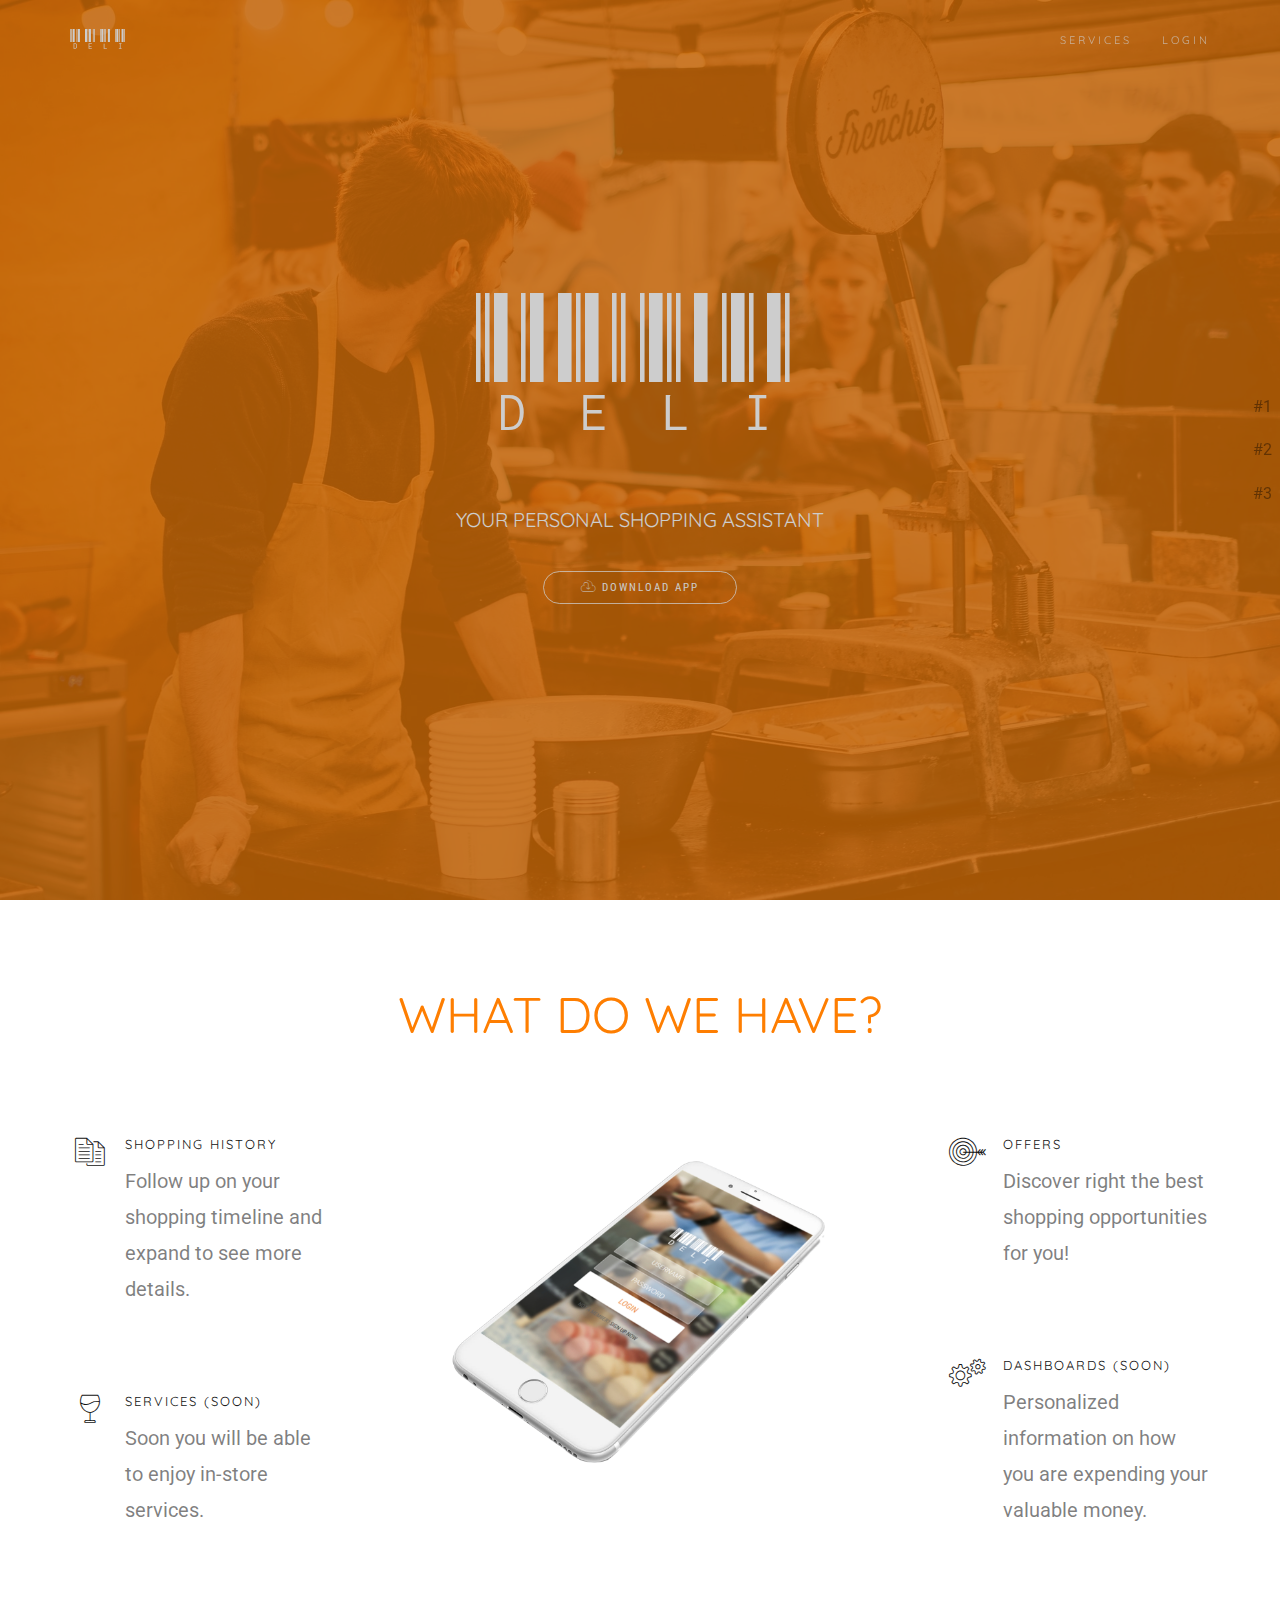
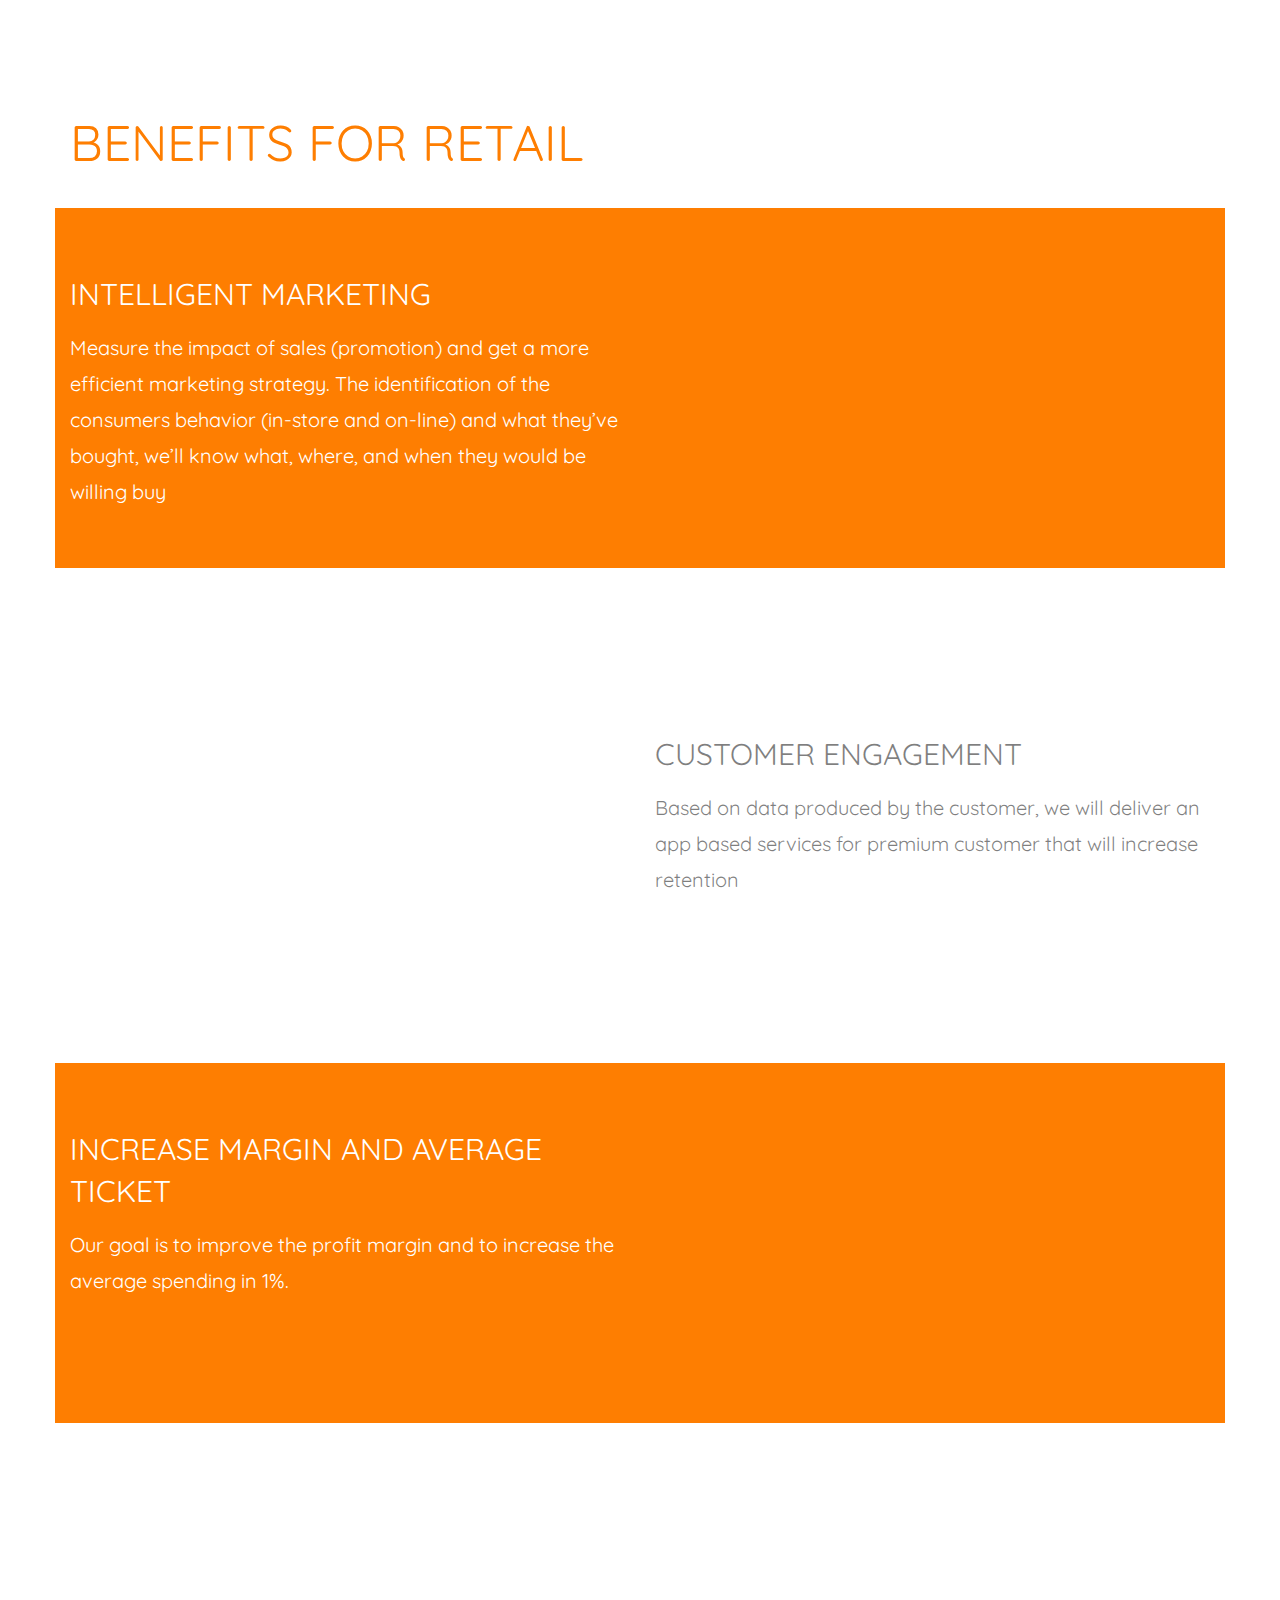
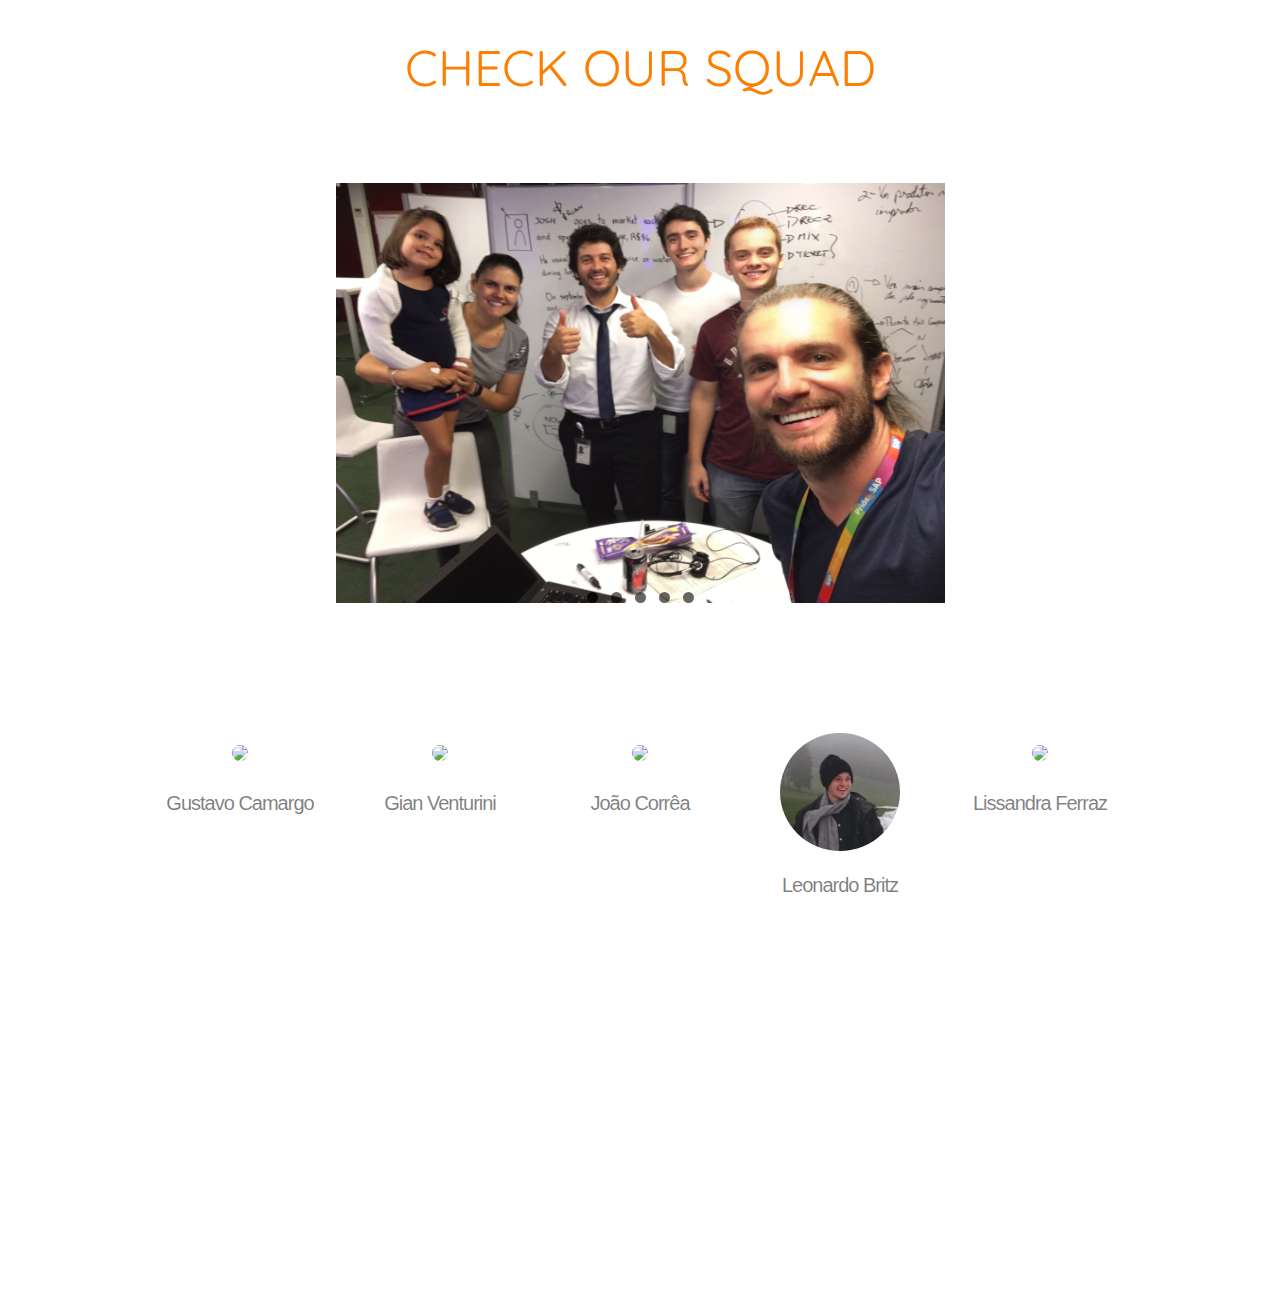
==== commit 7f9403c7: ".." ====
--- a/index.html
+++ b/index.html
@@ -15,6 +15,7 @@
     <link href="assets/lib/animate.css/animate.css" rel="stylesheet">
     <link href="assets/lib/components-font-awesome/css/font-awesome.min.css" rel="stylesheet">
     <link href="assets/lib/et-line-font/et-line-font.css" rel="stylesheet">
+    <link href="https://fonts.googleapis.com/css?family=Quicksand" rel="stylesheet">
     <link href="assets/lib/flexslider/flexslider.css" rel="stylesheet">
     <link href="assets/lib/owl.carousel/dist/assets/owl.carousel.min.css" rel="stylesheet">
     <link href="assets/lib/owl.carousel/dist/assets/owl.theme.default.min.css" rel="stylesheet">
@@ -40,7 +41,8 @@
             </div>
             <div class="collapse navbar-collapse" id="custom-collapse">
                 <ul class="nav navbar-nav navbar-right">
-                    <li class="dropdown"><a class="dropdown-toggle" href="login.html">Login</a></li>
+                    <li><a class="quicksand" href="services.html">Services</a></li>
+                    <li><a class="quicksand" href="login.html">Login</a></li>
                 </ul>
             </div>
         </div>
@@ -50,7 +52,7 @@
             <div class="caption-content">
                 <div class="container">
                     <div class="font-alt mb-30 titan-title-size-4 barcode-font">Deli</div>
-                    <div class="font-alt slogan">Your personal shopping assistant</div>
+                    <div class="font-alt slogan quicksand">Your personal shopping assistant</div>
                     <div class="font-alt mt-30 download-btn"><a class="btn btn-border-w btn-circle" href="#"><i
                             class="icon-download"></i> Download App</a></div>
                     <div class="text-center app">
@@ -71,24 +73,77 @@
     </nav>
 
     <section id="A" class="js-scroll-step">
-        <h1>What do we have?</h1>
+        <div class="container">
+            <h1 class="font-alt mb-30 align-center margin-top title-header quicksand">What do we have?</h1>
+            <div class="row">
+                <div class="col-sm-6 col-md-3 col-lg-3">
+                    <div class="alt-features-item">
+                        <div class="alt-features-icon"><span class="icon-documents"></span></div>
+                        <h3 class="alt-features-title font-alt quicksand">Shopping history</h3>Follow up on your shopping timeline and expand to see more details.
+                    </div>
+                    <div class="alt-features-item">
+                        <div class="alt-features-icon"><span class="icon-wine"></span></div>
+                        <h3 class="alt-features-title font-alt quicksand">Services (soon)</h3>Soon you will be able to enjoy in-store services.
+                    </div>
+                </div>
+                <div class="col-md-6 col-lg-6 hidden-xs hidden-sm">
+                    <div class="alt-services-image align-center quicksand"><img src="assets/images/iphone.jpg" alt="Feature Image" class="feature-image"></div>
+                </div>
+                <div class="col-sm-6 col-md-3 col-lg-3">
+                    <div class="alt-features-item">
+                        <div class="alt-features-icon"><span class="icon-target"></span></div>
+                        <h3 class="alt-features-title font-alt quicksand">Offers</h3>Discover right the best shopping opportunities for you!
+                    </div>
+
+                    <div class="alt-features-item">
+                        <div class="alt-features-icon"><span class="icon-gears"></span></div>
+                        <h3 class="alt-features-title font-alt quicksand">Dashboards (soon)</h3>Personalized information on how you are expending your valuable money.
+                    </div>
+                </div>
+            </div>
+        </div>
     </section>
 
     <section id="B" class="js-scroll-step">
-        <h1>Traction</h1>
+        <div class="container">
+            <h1 class="font-alt mb-30 align-left margin-top title-header quicksand">Benefits for Retail</h1>
+            <div class="row landing-image-text orange-bg">
+                <div class="col-sm-6 col-sm-push-6"><img class="center-block" src="https://images.unsplash.com/photo-1427751840561-9852520f8ce8?ixlib=rb-0.3.5&s=524b05b05f4c03528949ac482575de13&auto=format&fit=crop&w=1055&q=80" alt=""></div>
+                <div class="col-sm-6 col-sm-pull-6">
+                    <h2 class="font-alt quicksand">Intelligent Marketing</h2>
+                    <p class="quicksand">Measure the impact of sales (promotion) and get a more efficient marketing strategy.
+
+                        The identification of the consumers behavior (in-store and on-line) and what they’ve bought, we’ll know what, where, and when they would be willing buy </p>
+                </div>
+            </div>
+            <div class="row landing-image-text no-bg">
+                <div class="col-sm-6"><img class="center-block" src="https://images.unsplash.com/photo-1494571180607-f17765ead771?ixlib=rb-0.3.5&s=f5c87bd2665b426c26f535bbc0a44f58&auto=format&fit=crop&w=983&q=80" alt=""></div>
+                <div class="col-sm-6">
+                    <h2 class="font-alt quicksand">Customer engagement</h2>
+                    <p class="quicksand">Based on data produced by the customer, we will deliver an app based services for premium customer that will increase retention</p>
+                </div>
+            </div>
+            <div class="row landing-image-text orange-bg">
+                <div class="col-sm-6 col-sm-push-6"><img class="center-block" src="https://images.unsplash.com/photo-1464979681340-bdd28a61699e?ixlib=rb-0.3.5&s=d78d002012fea27c94feaaddc9343c32&auto=format&fit=crop&w=1050&q=80" alt=""></div>
+                <div class="col-sm-6 col-sm-pull-6 ">
+                    <h2 class="font-alt quicksand">Increase margin and average ticket</h2>
+                    <p class="quicksand">Our goal is to improve the profit margin and to increase the average spending in 1%.</p>
+                </div>
+            </div>
+        </div>
     </section>
 
     <section id="C" class="js-scroll-step">
         <div class="container">
-            <h1 class="font-alt mb-30 align-center">Check our squad</h1>
+            <h1 class="font-alt mb-30 align-center margin-top title-header quicksand">Check our squad</h1>
             <ul class="slides">
                 <input type="radio" name="radio-btn" id="img-1" checked/>
                 <li class="slide-container">
                     <div class="slide">
-                        <img src="http://farm9.staticflickr.com/8072/8346734966_f9cd7d0941_z.jpg"/>
-                    </div>
-                    <div class="nav">
-                        <label for="img-6" class="prev">&#x2039;</label>
+                        <img src="assets/images/20180308_002351925_iOS.jpg"/>
+                    </div>
+                    <div class="nav">
+                        <label for="img-5" class="prev">&#x2039;</label>
                         <label for="img-2" class="next">&#x203a;</label>
                     </div>
                 </li>
@@ -96,7 +151,7 @@
                 <input type="radio" name="radio-btn" id="img-2"/>
                 <li class="slide-container">
                     <div class="slide">
-                        <img src="http://farm9.staticflickr.com/8504/8365873811_d32571df3d_z.jpg"/>
+                        <img src="assets/images/20180307_232306670_iOS.jpg"/>
                     </div>
                     <div class="nav">
                         <label for="img-1" class="prev">&#x2039;</label>
@@ -107,7 +162,7 @@
                 <input type="radio" name="radio-btn" id="img-3"/>
                 <li class="slide-container">
                     <div class="slide">
-                        <img src="http://farm9.staticflickr.com/8068/8250438572_d1a5917072_z.jpg"/>
+                        <img src="assets/images/IMG_2505.jpg"/>
                     </div>
                     <div class="nav">
                         <label for="img-2" class="prev">&#x2039;</label>
@@ -118,7 +173,7 @@
                 <input type="radio" name="radio-btn" id="img-4"/>
                 <li class="slide-container">
                     <div class="slide">
-                        <img src="http://farm9.staticflickr.com/8061/8237246833_54d8fa37f0_z.jpg"/>
+                        <img src="assets/images/20180313_204313118_iOS.jpg"/>
                     </div>
                     <div class="nav">
                         <label for="img-3" class="prev">&#x2039;</label>
@@ -129,21 +184,10 @@
                 <input type="radio" name="radio-btn" id="img-5"/>
                 <li class="slide-container">
                     <div class="slide">
-                        <img src="http://farm9.staticflickr.com/8055/8098750623_66292a35c0_z.jpg"/>
+                        <img src="assets/images/20180313_204323193_iOS.jpg"/>
                     </div>
                     <div class="nav">
                         <label for="img-4" class="prev">&#x2039;</label>
-                        <label for="img-6" class="next">&#x203a;</label>
-                    </div>
-                </li>
-
-                <input type="radio" name="radio-btn" id="img-6"/>
-                <li class="slide-container">
-                    <div class="slide">
-                        <img src="http://farm9.staticflickr.com/8195/8098750703_797e102da2_z.jpg"/>
-                    </div>
-                    <div class="nav">
-                        <label for="img-5" class="prev">&#x2039;</label>
                         <label for="img-1" class="next">&#x203a;</label>
                     </div>
                 </li>
@@ -154,7 +198,6 @@
                     <label for="img-3" class="nav-dot" id="img-dot-3"></label>
                     <label for="img-4" class="nav-dot" id="img-dot-4"></label>
                     <label for="img-5" class="nav-dot" id="img-dot-5"></label>
-                    <label for="img-6" class="nav-dot" id="img-dot-6"></label>
                 </li>
             </ul>
 
@@ -162,45 +205,40 @@
                 <!-- member-->
                 <div class="team-member">
                     <img class="team-photo"
-                         src="https://upload.wikimedia.org/wikipedia/commons/7/7c/Profile_avatar_placeholder_large.png">
-                    <h3>Person's Name</h3>
-                    <span>Role</span>
-                </div>
-
-
-                <!-- member-->
-                <div class="team-member">
-                    <img class="team-photo"
-                         src="https://upload.wikimedia.org/wikipedia/commons/7/7c/Profile_avatar_placeholder_large.png">
-                    <h3>Person's Name</h3>
-                    <span>Role</span>
-                </div>
-
-
-                <!-- member-->
-                <div class="team-member">
-                    <img class="team-photo"
-                         src="https://upload.wikimedia.org/wikipedia/commons/7/7c/Profile_avatar_placeholder_large.png">
-                    <h3>Person's Name</h3>
-                    <span>Role</span>
-                </div>
-
-
-                <!-- member-->
-                <div class="team-member">
-                    <img class="team-photo"
-                         src="https://upload.wikimedia.org/wikipedia/commons/7/7c/Profile_avatar_placeholder_large.png">
-                    <h3>Person's Name</h3>
-                    <span>Role</span>
-                </div>
-
-
-                <!-- member-->
-                <div class="team-member">
-                    <img class="team-photo"
-                         src="https://upload.wikimedia.org/wikipedia/commons/7/7c/Profile_avatar_placeholder_large.png">
-                    <h3>Person's Name</h3>
-                    <span>Role</span>
+                         src="https://scontent.fpoa2-1.fna.fbcdn.net/v/t1.0-9/22221751_10207583315339288_7288934259510224193_n.jpg?oh=4cd0bd3c879a7d2d33079a0b692d4024&oe=5B4ADACA">
+                    <h3 class="quicksand">Gustavo Camargo</h3>
+                </div>
+
+
+                <!-- member-->
+                <div class="team-member">
+                    <img class="team-photo"
+                         src="https://scontent.fpoa2-1.fna.fbcdn.net/v/t1.0-9/18058103_10155345900405087_4972525419137902750_n.jpg?oh=d451b78d72d323bee737c26699dfa0de&oe=5B322BCD">
+                    <h3 class="quicksand">Gian Venturini</h3>
+                </div>
+
+
+                <!-- member-->
+                <div class="team-member">
+                    <img class="team-photo"
+                         src="https://scontent.fpoa2-1.fna.fbcdn.net/v/t1.0-9/23754700_1631818326879038_7118606117208890001_n.jpg?oh=bf81a128b5f68d50b5b3e7b87fa0fec9&oe=5B3C82B0">
+                    <h3 class="quicksand">João Corrêa</h3>
+                </div>
+
+
+                <!-- member-->
+                <div class="team-member">
+                    <img class="team-photo"
+                         src="/assets/images/leonardo_britz.jpg">
+                    <h3 class="quicksand">Leonardo Britz</h3>
+                </div>
+
+
+                <!-- member-->
+                <div class="team-member">
+                    <img class="team-photo"
+                         src="https://scontent.fpoa2-1.fna.fbcdn.net/v/t1.0-9/14232552_10154605645069497_4575305414156153892_n.jpg?oh=9ea544a0cb64d8c4fe188f2fb17063d9&oe=5B3740F8">
+                    <h3 class="quicksand">Lissandra Ferraz</h3>
                 </div>
 
             </section>
@@ -233,5 +271,6 @@
 <script src="assets/js/plugins.js"></script>
 <script src="assets/js/main.js"></script>
 <script src="assets/js/downloadButton.js"></script>
+
 </body>
 </html>--- a/assets/css/style.css
+++ b/assets/css/style.css
@@ -617,12 +617,12 @@
 }
 
 .landing-image-text {
-  padding-top: 70px;
+  padding-top: 65px;
   padding-bottom: 0px;
 }
 
 .landing-image-text h2 {
-  margin-top: 100px;
+  margin-top: 0px;
   margin-bottom: 15px;
 }
 
@@ -874,7 +874,7 @@
 }
 
 p, ol, ul, blockquote {
-  margin: 0 0 20px;
+  margin: 0 0 65px;
 }
 
 blockquote {
@@ -891,6 +891,12 @@
 
 .slogan {
   font-size: 20px;
+}
+
+@media (max-width: 850px) {
+    .slogan {
+        font-size: 15px;
+    }
 }
 
 .font-serif {
@@ -1345,32 +1351,25 @@
 .transaction-section {
     position: relative;
     width: 100%;
-    height: 400px;
-}
-
-@media(max-width: 850px) {
-    .transaction-section {
-        .h2 {
-            font-size: 100px;
-        }
-    }
+    height: 200px;
 }
 
 .titan-title-size-1 {
-  letter-spacing: 4px;
-  font-size: 15px;
+    line-height: 2.3;
+    letter-spacing: 2px;
+     font-size: 17px;
+    color: #FFFFFF;
 }
 
 .titan-title-size-2 {
-  line-height: 1.3;
-  letter-spacing: 3px;
-  font-size: 18px;
-  opacity: .8;
+  letter-spacing: 2px;
+  font-size: 30px;
+  color: #FFFFFF;
 }
 
 .titan-title-size-3 {
-  letter-spacing: 16px;
-  font-size: 46px;
+  font-size: 60px;
+  color: white;
 }
 
 .barcode-font {
@@ -1478,6 +1477,12 @@
   top: 0;
 }
 
+@media (max-width: 975px) {
+    .landing-header:before {
+        background-position: center;
+    }
+}
+
 .banner-img {
   margin-top: -145px;
 }
@@ -1552,7 +1557,7 @@
 .alt-features-item {
   position: relative;
   padding-left: 55px;
-  margin: 65px 0 0 0;
+  margin: 85px 0 0 0;
 }
 
 .alt-features-icon {
@@ -2686,6 +2691,7 @@
     padding-bottom: 15px;
     padding-top: 15px;
   }
+
   .navbar-custom .dropdown-menu {
     position: absolute;
     display: block;
@@ -2719,12 +2725,12 @@
   }
 }
 
-@media (max-width: 1200px) {
-  /* Features */
-  .alt-features-item {
-    margin: 20px 0 0;
-  }
-}
+/*@media (max-width: 1200px) {*/
+  /*!* Features *!*/
+  /*.alt-features-item {*/
+    /*margin: 0px;*/
+  /*}*/
+/*}*/
 
 @media (max-width: 1050px) {
   /* Navbar */
@@ -2739,10 +2745,6 @@
     letter-spacing: 0;
   }
   /* Headers */
-  .titan-title-size-3 {
-    letter-spacing: 8px;
-    font-size: 36px;
-  }
   .titan-title-size-4 {
     letter-spacing: 12px;
     font-size: 100px;
@@ -2834,10 +2836,6 @@
     font-size: 16px;
     opacity: .8;
   }
-  .titan-title-size-3 {
-    letter-spacing: 4px;
-    font-size: 26px;
-  }
   .titan-title-size-4 {
     letter-spacing: 6px;
     font-size: 100px;
@@ -2848,7 +2846,6 @@
   }
   .alt-features-item {
     padding-left: 0;
-    margin: 0 0 30px;
     text-align: center;
   }
   .alt-features-icon {
@@ -2946,6 +2943,7 @@
   list-style: none;
   padding: 20px 0 20px;
   position: relative;
+  margin-left: 5vw;
 }
 
 .timeline:before {
@@ -3043,7 +3041,7 @@
   margin-top: 5px;
 }
 
-@media (max-width: 767px) {
+@media (max-width: 1767px) {
   ul.timeline:before {
     left: 40px;
   }
@@ -3088,12 +3086,19 @@
 }
 
 .login-background {
-  background-image: url('https://images.unsplash.com/photo-1508717334315-37b159f24d04?ixlib=rb-0.3.5&s=dba2649ebdceb41cabadc97137abdade&auto=format&fit=crop&w=1050&q=80');
+  background-image: url("../../assets/images/loginPage.jpg");
   background-size: cover;
   background-repeat: no-repeat;
   height: 100%;
+    width: 100%;
   margin: 0;
   min-height: 100vh;
+}
+
+@media (max-width: 975px) {
+    .login-background {
+        background-position: center;
+    }
 }
 
 .text--center {
@@ -3142,7 +3147,6 @@
 }
 
 section {
-  display: flex;
   justify-content: center;
   align-items: center;
   color: rgba(0,0,0,0.5);
@@ -3195,12 +3199,13 @@
 
 #A {
   background-color: #FFFFFF;
-
+  height: 100%;
+  margin-bottom: 100px;
 }
 
 #B {
-  background-color: rgb(254, 126, 1);
-  height: 600px;
+  height: 100%;
+    margin-bottom: 100px;
 }
 
 #C {
@@ -3226,15 +3231,14 @@
   width: 609px;
   height: 420px;
   display: block;
-  margin: 100px auto;
-  position: relative;
-}
-
-@media(max-width: 850px) {
+  margin: 80px auto;
+  position: relative;
+}
+
+@media(max-width: 650px) {
   .slides {
-    width: 95%;
-    height: 200px;
-    margin-left: 20px;
+    width: 100%;
+    height: 280px;
   }
 }
 
@@ -3267,14 +3271,16 @@
 
 @media(max-width: 850px) {
   .slide {
-    width: 95%;
-    height: 200px;
+    width: auto;
+    height: auto;
   }
 }
 
 .slide img {
   width: 100%;
   height: 100%;
+    display: block;
+    margin: 0 auto;
 }
 
 .nav label {
@@ -3301,7 +3307,7 @@
 @media(max-width: 850px) {
  .nav label {
   font-size: 80px;
-   line-height: 200px;
+   line-height: 280px;
  }
 
 }
@@ -3401,25 +3407,29 @@
   position: relative;
 }
 
+@media (max-width: 450px) {
+  .team-container {
+    margin-top: -30px;
+  }
+}
+
 .team-member {
-  width: 16%;
+  width: 20%;
   float: left;
   text-align: center;
-  margin-right: 5%;
-}
-
-.team-member:last-child {margin-right: 0;}
-
+  margin: 50px auto;
+}
 
 .team-member span,
 .team-member h3 {
   max-width: 200px;
   font-family: sans-serif;
   letter-spacing: -1px;
+  font-size: 20px;
 }
 
 .team-member h3 {
-  color: rgb(0, 138, 177);
+  color: rgba(0,0,0,0.5);
 }
 
 .email {
@@ -3435,7 +3445,7 @@
   border-radius: 50%;
   text-align: center;
   margin: auto;
-  max-width: 70%;
+  max-width: 60%;
   height: auto;
   transition: 0.1s transform ease-in-out;
 }
@@ -3450,23 +3460,25 @@
 /* code for phone layout */
 @media (max-width:850px){
   .team-member {
-    width:25%;
-    margin-left: 4%;
-    margin-right: 4%;
-    margin-bottom: 40px;
-
-  }
-
-}
-
-
+    width:15%;
+    margin-left: 2%;
+    margin-right: 2%;
+    margin-bottom: 20px;
+
+  }
+
+}
+
+.team-member:last-child {
+
+}
 
 @media (max-width:650px){
   .team-member {
     float: none;
     display: block;
     margin: 50px auto;
-    width: 100%;
+    width: 50%;
     text-align: center;
   }
 
@@ -3485,7 +3497,554 @@
 
 .transaction-page-header {
     font-family: "Roboto", Helvetica, Arial, sans-serif;
-    .h2 {
-        color: white;
+    padding-top: 50px;
+    height: 200px;
+}
+
+.margin-top {
+  margin-top: 80px;
+}
+
+.feature-image {
+  max-width: 70%;
+  height: auto;
+  margin-top: 100px;
+}
+
+@media (max-width: 767px) {
+  .feature-image {
+    max-width: 0%;
+    height: auto;
+    margin-top: 0px;
+  }
+  .center-block {
+    height: 0px;
+  }
+}
+
+.orange-bg {
+    margin-top: 30px;
+    margin-bottom: 30px;
+    background-color: rgb(254, 126, 1);
+    color: white;
+    height: 360px;
+}
+
+@media (max-width: 990px) {
+    .orange-bg {
+        height: 100%;
     }
-}+}
+
+.no-bg {
+    margin-top: 100px;
+    margin-bottom: 100px;
+}
+
+.title-header {
+    font-size: 50px;
+    color: rgb(254, 126, 1);
+}
+
+@media(max-width: 750px) {
+    .title-header {
+        font-size: 25px;
+    }
+}
+
+@media (min-width: 1000px) {
+    .center-block {
+        margin-top: -15px;
+        display: block;
+        margin-right: auto;
+        margin-left: auto;
+    }
+}
+
+.image-110 {
+  max-width: 110%;
+  height: auto;
+}
+
+.image-80 {
+    max-width: 60%;
+    height: auto;
+}
+
+.quicksand {
+  font-family: 'Quicksand', sans-serif;
+}
+
+
+@import url('//code.ionicframework.com/ionicons/2.0.1/css/ionicons.min.css');
+.container > .box {
+  background: #FFF;
+  border-radius: 4px;
+  box-shadow: 0 0 20px 2px rgba(0,0,0,.10);
+  height: auto;
+  margin: 30px auto 40px;
+  max-width: 500px;
+  overflow: hidden;
+  padding: 20px 0 0;
+  position: relative;
+}
+.container > .box > [class*="box-"] {
+  margin: 0 auto;
+  padding: 0 30px;
+  position: relative;
+}
+.container > .box > [class*="box-"] img {
+  display: initial;
+  width: 60%;
+  padding-top: 30px;
+  padding-bottom: 30px;
+}
+.container > .box > .box-header > h3 > a {
+  margin: 0;
+  overflow: hidden;
+  padding: 0;
+  position: relative;
+}
+.container > .box > .box-header > h3 > span {
+  color: #9197A3;
+  display: block;
+  font-size: 13px;
+  font-weight: 400;
+  margin-top: -8px;
+}
+.container > .box > .box-content {
+  margin: 0;
+  overflow: hidden;
+  padding: 0;
+  position: relative;
+  width: initial;
+}
+.container > .box > .box-content > .content {
+  margin: 0;
+  overflow: hidden;
+  padding: 0;
+  position: relative;
+  width: initial;
+  text-align: center;
+}
+
+.container > .box > .box-header > h2 {
+  text-align: center;
+}
+
+@media (max-width: 450px) {
+  .container > .box > .box-header > h2 {
+    font-size: 20px;
+  }
+  .container > .box > .box-content > .content {
+    height: 300px;
+  }
+}
+.container > .box > .box-content > .bottom > p {
+  color: #71747A;
+  font-size: 15px;
+  line-height: 20px;
+  margin: 0;
+  padding: 20px 0;
+}
+.container > .box > .box-likes > .row:first-child {
+  float: left;
+  width: 60%;
+}
+.container > .box > .box-likes > .row:last-child {
+  float: left;
+  text-align: end;
+  width: 40%;
+}
+.container > .box > .box-likes > .row:first-child > span:nth-child(4) {
+  background: #4D679F;
+  border-radius: 50px;
+  font-weight: bold;
+  padding: 0 8px 0 6px;
+}
+.container > .box > .box-likes > .row:first-child > span:nth-child(4) > a {
+  color: #FFF;
+}
+.container > .box > .box-likes > .row:first-child > span,
+.container > .box > .box-likes > .row:last-child > span {
+  color: #9197A3;
+}
+.container > .box > .box-likes > .row:last-child > span {
+  display: inline-block;
+  verrtical-align: middle;
+}
+.container > .box > .box-likes > .row img {
+  border-radius: 100px;
+  height: 28px;
+  object-fit: cover;
+  width: 28px;
+}
+.container > .box > .box-buttons {
+  margin: 0 auto;
+  overflow: hidden;
+  padding: 0;
+  position: relative;
+}
+.container > .box > .box-buttons *,*::before,*::after {
+  -webkit-box-sizing: border-box;
+  -moz-box-sizing: border-box;
+  box-sizing: border-box;
+}
+.container > .box > .box-buttons > .row {
+  border-bottom: 1px solid #F4F4F4;
+  border-top: 1px solid #F4F4F4;
+  overflow: hidden;
+  padding: 0;
+  position: relative;
+}
+.container > .box > .box-buttons > .row > button:last-child {
+  border: 0;
+}
+.container > .box > .box-buttons > .row > button {
+  background: #FFF;
+  border: 0;
+  border-right: 1px solid #F4F4F4;
+  color: #9197A3;
+  font-size: 20px;
+  float: left;
+  height: 60px;
+  line-height: 60px;
+  margin: 0;
+  *outline: 1px #08F;
+  padding: 0;
+  width: 50%;
+}
+.container > .box > .box-buttons > .row > button:hover {
+  background: #F5F5F5;
+  color: #7D8696;
+}
+.container > .box > .box-buttons > .row > button:focus {
+  background: #F0F2F2;
+  color: #6C7588;
+  box-shadow: inset 0 0 10px rgba(0,0,0,.2);
+  outline-color: #08F;
+}
+.container > .box > .box-click {
+  color: #4D679F;
+  font-size: 13px;
+  margin: 0 auto;
+  overflow: hidden;
+  padding: 10px 30px;
+  position: relative;
+}
+.container > .box > .box-click > span {
+  cursor: pointer;
+}
+.container > .box > .box-click > span i {
+  font-size: 18px;
+  margin-right: 5px;
+}
+.container > .box > .box-comments {
+  margin: 0;
+  overflow: hidden;
+  padding: 0;
+  position: relative;
+}
+.container > .box > .box-comments > .comment {
+  border-top: 1px solid #F4F4F4;
+  margin: 0;
+  overflow: hidden;
+  padding: 16px 30px;
+  position: relative;
+}
+.container > .box > .box-comments > .comment > img {
+  border-radius: 100px;
+  float: left;
+  height: 56px;
+  margin: 0;
+  object-fit: cover;
+  width: 56px;
+}
+.container > .box > .box-comments > .comment > .content {
+  height: auto;
+  line-height: 20px;
+  margin: 0 0 0 70px;
+  overflow: hidden;
+  padding: 0;
+  position: relative;
+  width: initial;
+}
+.container > .box > .box-comments > .comment > .content > h3 {
+  float: left;
+  font-size: 14px;
+  font-weight: 600;
+  margin: 4px auto 0;
+  text-transform: capitalize;
+  width: 150px;
+}
+.container > .box > .box-comments > .comment > .content > h3 > span {
+  color: #9197A3;
+  display: block;
+  font-size: 12px;
+  font-weight: 400;
+  text-transform: none;
+}
+.container > .box > .box-comments > .comment > .content > p {
+  color: #4B4D53;
+  font-size: 13px;
+  margin: 0;
+  padding: 0;
+}
+.container > .box > .box-new-comment {
+  background: #9298A4;
+  margin: 0;
+  overflow: hidden;
+  padding: 20px 30px;
+  position: relative;
+}
+.container > .box > .box-new-comment > img {
+  border-radius: 100px;
+  float: left;
+  height: 40px;
+  margin: 0;
+  object-fit: cover;
+  width: 40px;
+}
+.container > .box > .box-new-comment > .content {
+  border-radius: 20px;
+  margin: 4px 0 0 52px;
+  overflow: hidden;
+  padding: 0;
+  position: relative;
+  width: initial;
+  -webkit-transition: all .25s ease-in-out;
+  -moz-transition: all .25s ease-in-out;
+  transition: all .25s ease-in-out;
+}
+.container > .box > .box-new-comment > .content > .row {
+  background: transparent;
+  display: inline-block;
+  height: 32px;
+  overflow: hidden;
+  position: relative;
+  vertical-align: middle;
+  width: 100%;
+  -webkit-transition: all .25s ease-in-out;
+  -moz-transition: all .25s ease-in-out;
+  transition: all .25s ease-in-out;
+}
+.container > .box > .box-new-comment > .content > .row:last-child {
+  color: #C6C9D0;
+  font-size: 22px;
+  height: 28px;
+  line-height: 27px;
+  margin: 2px 0;
+  position: absolute;
+  text-align: center;
+  top: 0;
+  right: 10px;
+  width: 40px;
+}
+.container > .box > .box-new-comment > .content > .row:last-child > span {cursor: pointer;}
+.container > .box > .box-new-comment > .content > .row > textarea {
+  border: 1px solid transparent;
+  border-radius: 20px;
+  color: #555;
+  outline: 0;
+  padding: 0 40px 0 10px;
+  resize: none;
+  width: calc(100% - 52px) !important;
+  -webkit-transition: all .25s ease-in-out;
+  -moz-transition: all .25s ease-in-out;
+  transition: all .25s ease-in-out;
+}
+.container > .box.update,
+.container > .box.text {
+  border: 1px solid #E0E1E4;
+  box-shadow: none;
+  padding: 20px 0 0;
+}
+.container > .box.update > .box-header,
+.container > .box.text > .box-header {
+  padding: 0 30px;
+}
+.container > .box.update > .box-header > span,
+.container > .box.text > .box-header > span{
+  background: transparent;
+  color: #9298A4;
+  font-size: 32px;
+  margin: -10px auto 0;
+}
+.container > .box.update > .box-content > .content > p,
+.container > .box.text > .box-content > .content > p {
+  border-top: 1px solid #F4F4F4;
+  color: #4D5057;
+  font-size: 14px;
+  line-height: 22px;
+  padding: 26px 30px;
+}
+.container > .box.update > .box-content > .content > .img {
+  margin: 0;
+  overflow: hidden;
+  padding: 0;
+  position: relative;
+  width: initial;
+}
+.container > .box.update > .box-content > .content > .img:before {
+  border: 1px solid rgba(0,0,0,.25);
+  bottom: 0;
+  content: "";
+  height: 100%;
+  left: 0;
+  position: absolute;
+  right: 0;
+  top: 0;
+  width: 100%;
+}
+.container > .box.text > .box-buttons > .row > button {
+  font-size: 13px;
+}
+.container > .box.text > .box-buttons > .row > button > span {
+  font-size: 20px;
+}
+
+.grey-color {
+  color: rgba(0,0,0,0.5);
+}
+
+
+
+
+
+
+
+
+
+
+
+
+/* Buying History 
+===========================*/
+
+#product-list{
+
+  /*
+  display: grid;
+  grid-template-columns: 1fr 1fr;
+  */
+}
+
+.selected-purchase{
+  -webkit-box-shadow: 0 0 10px #888;
+        box-shadow: 0 0 10px #888;
+        transition: .75s;
+}
+
+@media(max-width: 400px){
+
+  .transaction-history {
+    display: grid;
+    grid-template-columns: 1fr;
+}
+
+  dl {
+    width: 94%;
+    margin: 20px 0% 3% 3%;
+    padding: 1%;
+    border: 1px solid black;
+    display: grid;
+    grid-template-columns: 1fr;
+  }
+
+  dt{
+    text-align: left;
+    margin-top: 1em;
+  }
+}
+
+
+
+@media(min-width: 401px){
+
+  .transaction-history {
+    display: grid;
+    grid-template-rows: 1fr;
+    grid-template-columns: 2fr 3fr;
+}
+
+  dl {
+    width: 94%;
+    margin: 20px 0% 3% 3%;
+    padding: 1%;
+    display: grid;
+    grid-template-columns: 1fr 1fr;
+  }
+
+  dt{
+      text-align: right;
+    }
+}
+
+
+@media(min-width: 1200px){
+
+  .transaction-history {
+    display: grid;
+    grid-template-rows: 1fr;
+    grid-template-columns: 1fr 3fr;
+}
+
+  dl {
+    width: 42%;
+    margin: 20px 0% 3% 5%;
+    padding: 1%;
+    display: grid;
+    grid-template-columns: 1fr 1fr;
+  }
+
+  dt{
+    text-align: right;
+  }
+}
+
+@media(min-width: 1600px){
+
+  .transaction-history {
+    display: grid;
+    grid-template-rows: 1fr;
+    grid-template-columns: 1fr 3fr;
+  }
+
+  dl {
+    width: 30%;
+    margin: 20px 1% 2% 2%;
+    padding: .5%;
+    display: grid;
+    grid-template-columns: 2fr 3fr;
+  }
+
+  dt{
+    text-align: right;
+  }
+}
+
+
+  .transaction-history {
+    background-color: white;
+  }
+
+  dl{
+    background-color: #EAEAEA;
+    float: left;
+  }
+
+  dt {
+    font-size: 16px;
+    float: left;
+    clear: left;
+    font-weight: bold;
+  }
+
+  
+
+  dd {
+    font-size: 18px;
+    margin: 0 0 0 1em;
+    padding: 0 0 0.5em 0;
+    text-align: justify;
+  }
